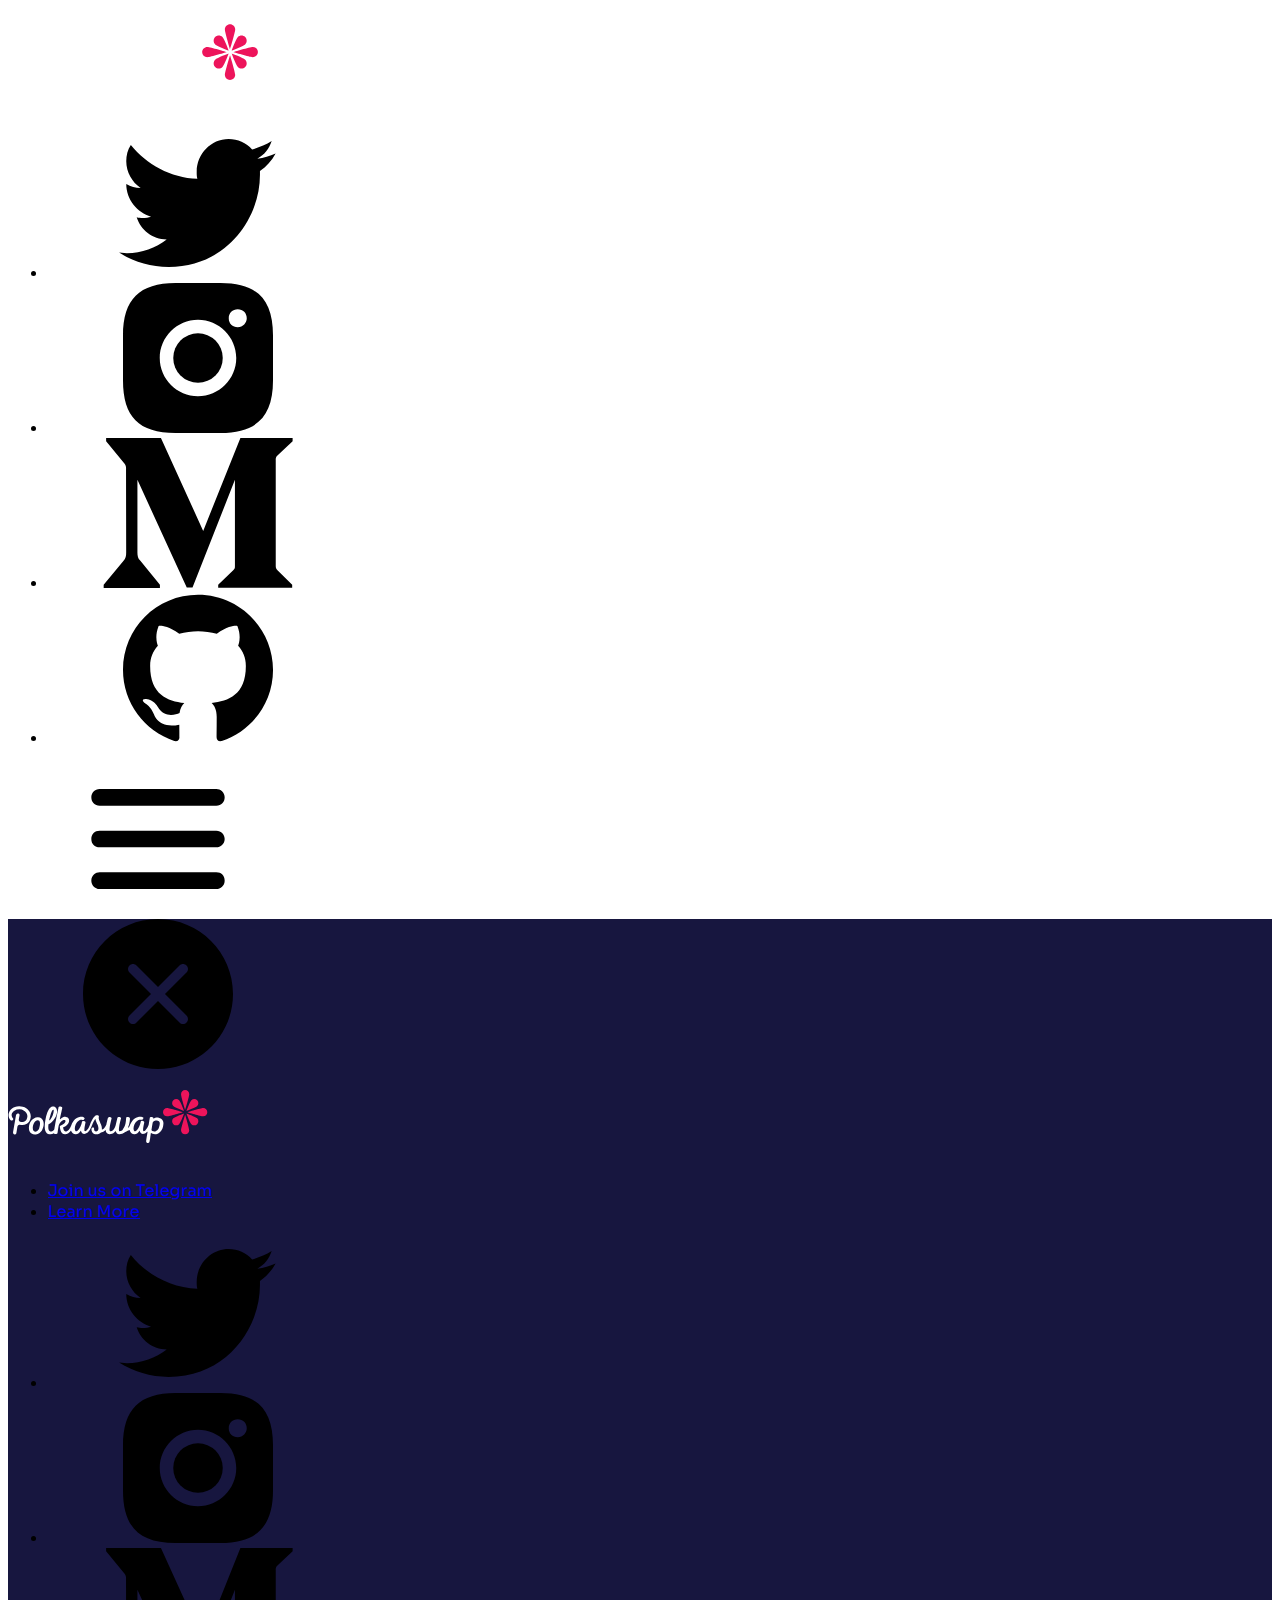
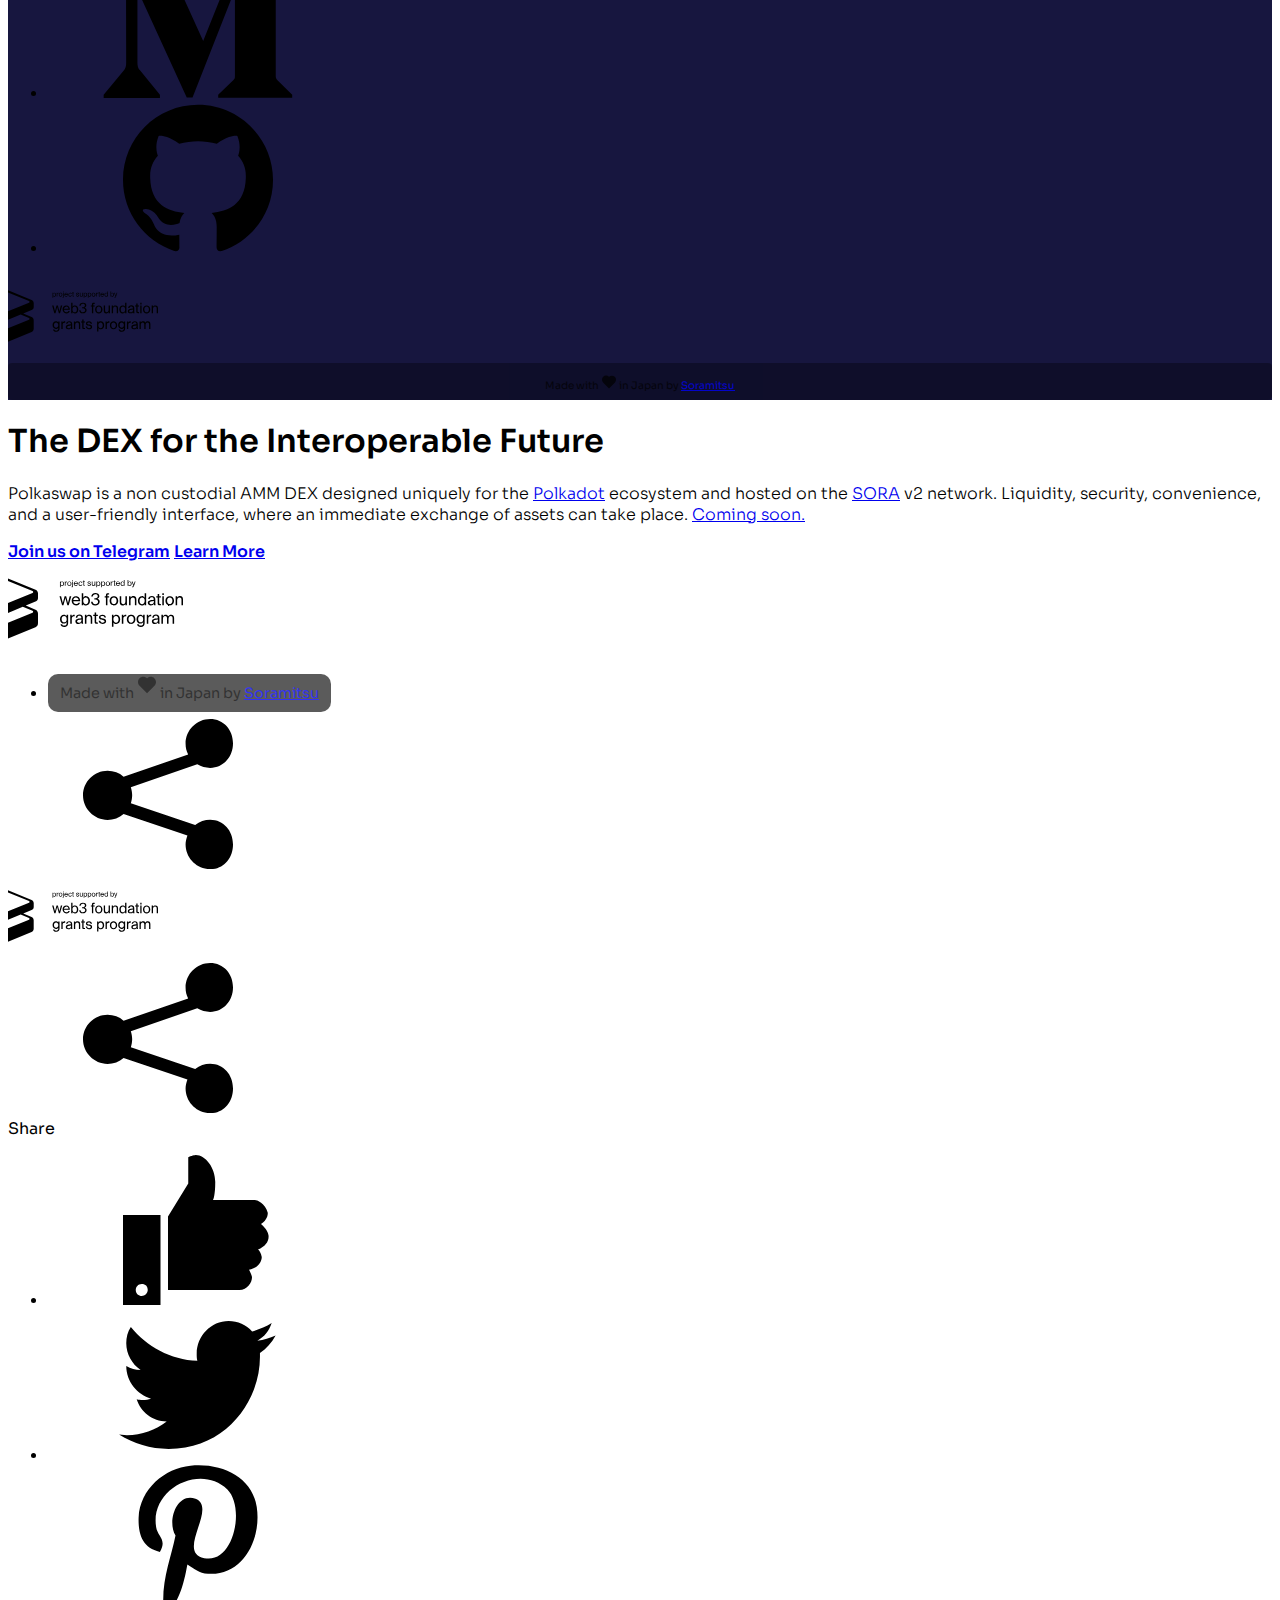
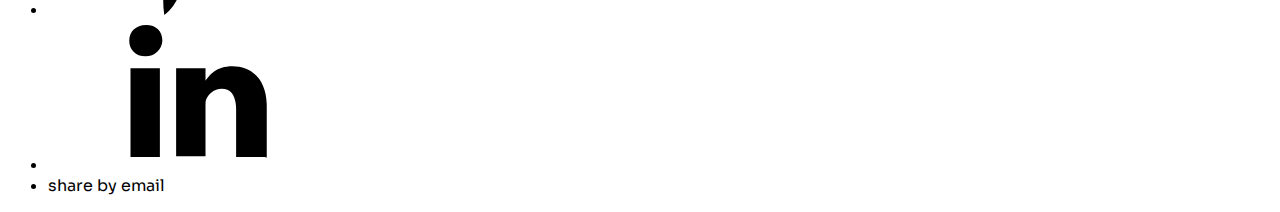
==== index-full.html @ 7128665e "Update index-full.html" ====
<!doctype html>
<html>
<head>
    <meta charset="UTF-8">
    <meta name="viewport" content="width=device-width, height=device-height, initial-scale=1.0">
    <meta name="apple-mobile-web-app-capable" content="yes" />
	
	<link rel="apple-touch-icon" sizes="180x180" href="/apple-touch-icon.png">
	<link rel="icon" type="image/png" sizes="32x32" href="/favicon-32x32.png">
	<link rel="icon" type="image/png" sizes="16x16" href="/favicon-16x16.png">
	<link rel="manifest" href="/site.webmanifest">
	<link rel="mask-icon" href="/safari-pinned-tab.svg" color="#ed145b">
	<meta name="msapplication-TileColor" content="#ed145b">
	<meta name="theme-color" content="#ffffff">
	
    <base href="./">
    <title>Polkaswap — the DEX for the Interoperable Future</title>
	
	<meta property="title" content="Polkaswap — the DEX for the Interoperable Future" />
	<meta property="description" content="Polkaswap is a non custodial AMM DEX designed uniquely for the Polkadot ecosystem. Liquidity, security, convenience, and a user-friendly interface, where an immediate exchange of assets can take place. Coming soon." />
	
	<meta property="og:site_name" content="Polkaswap" />
	<meta property="og:title" content="Polkaswap — the DEX for the Interoperable Future" />
	<meta property="og:description" content="Polkaswap is a non custodial AMM DEX designed uniquely for the Polkadot ecosystem. Liquidity, security, convenience, and a user-friendly interface, where an immediate exchange of assets can take place. Coming soon." />
	<meta property="og:url" content="https://polkaswap.io/" />
	<meta property="og:type" content="website" />
	<meta property="og:image" content="https://polkaswap.io/polkaswap-share-image.jpg" />
	<meta property="og:image:secure_url" content="https://polkaswap.io/polkaswap-share-image.jpg" />
	<meta property="og:image:width" content="1280" />
	<meta property="og:image:height" content="640" />
	
	<meta property="twitter:title" content="Polkaswap — the DEX for the Interoperable Future" />
	<meta property="twitter:card" content="summary_large_image" />
	<meta property="twitter:image" content="https://polkaswap.io/polkaswap-share-image.jpg" />
	<meta property="twitter:site" content="@polkaswap" />
    <meta property="twitter:description" content="Polkaswap is a non custodial AMM DEX designed uniquely for the Polkadot ecosystem. Liquidity, security, convenience, and a user-friendly interface, where an immediate exchange of assets can take place. Coming soon." />

    <link rel="preconnect" href="https://fonts.gstatic.com/" crossorigin>
    <link href="css/slides.min.css?1" rel="stylesheet" type="text/css">
	<link href="css/custom.css?1" rel="stylesheet" type="text/css">
 
    <link rel="stylesheet" as="font" href="https://fonts.googleapis.com/css2?family=Sora:wght@300;400;600;"/>
    <style>.slides { font-family: 'Sora', sans-serif; }</style>
     
</head>
<body class="slides stack animated noPreload">
<svg id="customSvgLibrary" xmlns="http://www.w3.org/2000/svg" style="display:none">
	
	<symbol id="polkaswap" viewBox="0 0 450 120">
		<path style="fill:#fff" d="M59.69,100.68c-3.06,0-5.7-0.7-7.86-2.11c-2.17-1.4-3.79-3.43-4.8-6.01c-1-2.53-1.35-5.73-1.02-9.49
	c0.17-2.11,0.66-4.36,1.44-6.7c0.79-2.35,2.01-4.6,3.61-6.69c1.61-2.08,3.67-3.89,6.12-5.36c2.49-1.48,5.33-2.3,8.46-2.42
	c0.23-0.01,0.45-0.01,0.67-0.01c3.36,0,6.11,0.89,8.19,2.65c2.2,1.85,3.66,4.33,4.35,7.35c0.91,4,0.52,7.4,0.14,9.61
	c-0.44,2.53-1.55,5.74-3.07,8.81c-0.46,0.96-1.33,2.17-2.04,3.16l-0.45,0.63c-2,2.53-4.6,4.42-7.53,5.49
	C63.02,100.68,60.52,100.68,59.69,100.68z M66.04,68.4c-0.14,0-0.29,0-0.44,0.01c-1.36,0.06-2.83,0.68-4.38,1.85
	c-1.58,1.2-3.01,3.08-4.25,5.63c-1.25,2.55-1.99,5.14-2.21,7.69c-0.23,3.56,0.16,6.31,1.17,8.15c0.96,1.73,2.36,2.55,4.32,2.55
	c1.63,0,2.78-0.62,3.54-1.04c1.16-0.63,2.17-1.51,3-2.59c0.59-0.61,1.04-1.24,1.39-1.92c0.56-1.12,0.85-1.85,1-2.31
	c0.61-1.76,1.23-4.53,1.65-7.42c0.28-1.93,0.28-3.65,0.01-5.57c-0.21-1.5-0.77-2.76-1.68-3.76C68.39,68.82,67.36,68.4,66.04,68.4z
	 M20.76,52.99c0.68,0.01,2.39,0.18,3.27,1.28c0.97,1.21,0.76,3.08,0.68,3.73c-0.08,0.64-0.26,1.35-0.52,2.32
	c-0.21,0.81-0.99,5.22-1.17,6.28c-0.25,1.51,0.09,2.75,1.13,4c1,1.2,2.65,1.81,4.13,1.85c0.25,0.01,0.44,0.01,0.62,0.01
	c2.04,0,3.98-0.13,5.81-0.74c2.06-0.69,3.96-1.76,5.26-3.76c1.3-2,2.42-5.25,2.51-8.49c0.08-2.77-1.36-5.93-2.64-8.05
	s-3.59-3.9-6.02-5.27c-2.44-1.37-5.29-2.15-8.5-2.31c-0.41-0.02-0.82-0.03-1.22-0.03c-4.05,0-7.74,1.01-10.99,3.03
	c-3.52,2.17-5.44,4.96-6.12,8.15s0.66,6.79,3.16,9.78c0.46,0.69,0.49,1.44,0.14,2.28c-0.32,0.77-1,1.4-2.01,1.86
	c-0.52,0.24-1.02,0.36-1.48,0.36c-0.52,0-1-0.14-1.43-0.43c-1.92-1.47-3.1-3.39-4-5.1c-1-1.89-1.27-4.1-1.45-6.19
	c-0.25-2.92,0.21-5.39,1.51-7.99c1.25-2.51,2.16-4.28,4.95-6.66c2.28-1.94,4.68-3.53,7.88-4.48c3-0.9,6.19-1.35,9.48-1.35h0.6
	c2.37,0.06,4.98,0.44,7.8,1.12c2.84,0.69,5.43,1.78,7.71,3.23s3.97,3.2,5.44,4.98c1.48,1.8,2.88,4,3.6,6.33
	c0.72,2.3,1.33,5.19,1.21,7.76c-0.18,3.82-1.12,6.96-2.8,9.75c-1.68,2.8-4.3,5.17-7.03,6.65c-2.72,1.48-5.88,2.27-9.39,2.32h-0.46
	c-1.58,0-3.18-0.14-4.78-0.4c-0.29-0.05-0.59-0.07-0.87-0.07c-1.61,0-3.13,0.86-3.94,2.12c-0.46,0.72-0.84,1.5-0.84,1.84l-2.3,14.06
	c-0.01,0.3-0.17,2.47-1.93,3.45c-0.9,0.49-1.78,0.45-1.96,0.44c-1.29-0.08-2.43-0.85-3.05-1.7c-1.02-1.38-0.75-3.1-0.65-3.75
	l6.44-37.29C16.86,55.42,18.53,52.97,20.76,52.99z M314.81,120.11c-0.96,0-1.78-0.36-2.39-1.02c-0.84-0.93-1.17-2.4-0.97-4.15
	c1.31-9.16,1.71-10.62,3.1-19.62c0.02-0.17-0.01-0.32-0.13-0.45c-0.12-0.14-0.3-0.22-0.46-0.22c-0.13,0-0.25,0.06-0.35,0.16
	c-3.04,3.26-6.33,4.91-9.78,4.91c-1.07,0-2.22-0.36-3.42-1.08c-1.24-0.74-2.23-2.07-2.95-3.97c-0.21-0.54-0.37-1.13-0.48-1.73
	c-0.07-0.35-0.36-0.51-0.59-0.51c-0.12,0-0.28,0.03-0.4,0.23c-1.48,2.36-2.95,4.1-4.35,5.16c-2.11,1.6-4.41,2.44-6.81,2.51h-0.35
	c-2.11,0-3.99-0.55-5.59-1.63c-1.68-1.14-3.04-2.9-4.02-5.24c-0.32-0.75-0.56-1.58-0.75-2.45c-0.07-0.32-0.33-0.49-0.56-0.49
	c-0.1,0-0.21,0.03-0.3,0.1c-0.66,0.52-1.36,0.97-2.09,1.33c-1.2,0.6-2.32,1.12-3.43,1.61c-2.38,1.08-4.63,2.09-7.3,3.88l-0.18,0.13
	c-2.21,1.47-4.11,2.75-9.14,2.75h-0.35c-2.7-0.07-4.84-1.07-6.37-2.98c-0.84-1.05-1.44-2.29-1.8-3.68
	c-0.08-0.33-0.36-0.47-0.58-0.47c-0.15,0-0.26,0.06-0.37,0.18c-0.64,0.82-1.35,1.61-2.11,2.34c-1.6,1.55-3.41,2.72-5.37,3.48
	c-1.83,0.7-3.65,1.06-5.42,1.06c-0.14,0-0.29,0-0.43-0.01c-2.83-0.13-5.03-1.23-6.54-3.27c-1.23-1.67-1.89-3.89-1.96-6.6
	c-0.92,0.86-1.88,1.52-3.05,2.34l-0.6,0.41c-1.68,1.17-3.53,1.98-5.33,2.75c-0.85,0.37-1.73,0.75-2.59,1.16
	c-0.15,0.08-0.32,0.18-0.55,0.33c-0.49,0.31-1.25,0.79-2.64,1.5c-2.05,1.05-4.26,1.58-6.57,1.58h-0.39c-1.37,0-2.8-0.32-4.22-0.94
	c-1.45-0.63-2.69-1.54-3.72-2.72c-1.02-1.17-1.76-2.61-2.19-4.28c-0.43-1.63-0.51-3.43-0.24-5.33c0.2-0.71,0.62-1.24,1.27-1.68
	c0.51-0.33,1.1-0.51,1.8-0.51c0.22,0,0.45,0.01,0.68,0.05c0.18,0.02,0.36,0.06,0.52,0.1c0.96,0.26,1.61,1.22,1.53,2.23
	c-0.16,1.92,0.17,3.48,1,4.63c0.89,1.22,2.04,1.82,3.54,1.82c1.17,0,1.97-0.51,2.54-0.89c0.21-0.14,0.35-0.22,0.47-0.29
	c0.44-0.26,0.51-0.3,1.37-1.54c1.08-1.56,0.92-4.19,0.79-5.25l-0.08-0.68c-0.1-0.91-0.14-1.19-0.33-2.15
	c-0.4-1.88-0.9-2.99-1.89-5.2c-0.29-0.63-0.6-1.36-0.97-2.21c-1.68-3.89-2.69-6.57-3.08-8.22c-0.08-0.36-0.16-0.69-0.23-1
	c-0.07-0.31-0.33-0.47-0.58-0.47c-0.15,0-0.28,0.06-0.36,0.18c-0.93,1.25-1.89,2.74-2.82,4.43c-1.2,2.16-2.65,5.43-4.29,9.72
	c-0.01,0.08-0.03,0.17-0.07,0.28c-0.35,0.96-0.71,1.89-1.08,2.78l-0.16,0.44c-0.02,0.05-0.06,0.13-0.1,0.18
	c-1.97,4.66-4.17,8.33-6.56,10.89c-3.04,3.26-6.33,4.9-9.78,4.9c-1.07,0-2.22-0.36-3.42-1.08c-1.24-0.74-2.23-2.07-2.95-3.97
	c-0.21-0.54-0.37-1.13-0.48-1.73c-0.07-0.35-0.36-0.51-0.59-0.51c-0.12,0-0.28,0.03-0.4,0.23c-1.48,2.36-2.95,4.1-4.35,5.16
	c-2.11,1.6-4.4,2.44-6.81,2.51h-0.35c-2.11,0-3.99-0.55-5.59-1.63c-1.68-1.14-3.04-2.9-4.02-5.24c-0.25-0.61-0.47-1.25-0.63-1.94
	c-1.86,2.7-3.91,4.83-6.06,6.35c-2.39,1.68-4.89,2.53-7.42,2.53c-2.65,0-4.89-0.85-6.69-2.53c-2.97-2.8-4.64-7.74-5.1-15.11
	c-0.05-0.79,0.38-1.5,1.1-1.8c2.45-1.01,4.56-2.17,6.28-3.44c1.89-1.38,3.29-2.76,4.18-4.1c0.85-1.28,1.27-2.42,1.23-3.38
	c-0.03-0.84-0.36-1.42-1.04-1.81c-0.49-0.3-1.02-0.45-1.66-0.45c-0.52,0-1.1,0.1-1.73,0.3c-1.51,0.47-3.07,1.39-4.66,2.74
	c-1.6,1.36-3.04,3.05-4.25,5.03c-1.21,1.97-2.01,4.05-2.38,6.18c-1.04,6.17-1.82,11.39-2.32,15.52c-0.13,0.67-0.59,1.19-1.42,1.63
	c-0.74,0.4-1.74,0.61-2.96,0.61c-1.25,0-2.23-0.21-2.98-0.63c-0.45-0.25-0.78-0.59-0.99-0.98c-0.26,0.18-0.54,0.35-0.81,0.51
	c-2,1.17-4.3,1.76-6.85,1.76c-0.72,0-1.47-0.05-2.23-0.14c-4.81-0.56-8.07-3.48-9.68-8.64C81.29,86.71,81.36,79.08,83,69
	c1.02-6.46,2.57-12.47,4.59-17.88c2.05-5.48,4.5-9.36,7.26-11.53c1.39-1.12,2.89-1.83,4.46-2.11c0.46-0.08,0.94-0.13,1.4-0.13
	c1.15,0,2.31,0.25,3.46,0.75c1.66,0.71,2.99,2.03,3.96,3.89c0.93,1.8,1.45,3.79,1.54,5.94c0.09,2.12-0.21,4.41-0.9,6.81
	c-0.96,3.38-2.46,6.72-4.5,9.92c-2.04,3.2-4.38,5.94-6.98,8.14c-2.4,2.04-4.73,3.72-6.9,4.98c-0.09,0.05-0.2,0.15-0.22,0.32
	c-0.23,2.04-0.35,4.28-0.35,6.67c0,2.51,0.43,4.68,1.27,6.44c0.77,1.61,1.93,2.47,3.53,2.62c0.29,0.03,0.55,0.06,0.82,0.06
	c0.99,0,2.05-0.24,3.13-0.7c1.4-0.6,2.83-1.73,4.26-3.35c0.16-0.18,0.31-0.38,0.47-0.56l0.06-0.07c0.59-3.58,1.23-7.36,1.92-11.25
	c1.23-6.96,2.84-15.13,4.78-24.28c1.94-9.21,3-14.51,3.18-15.27c0.01-0.03,0.02-0.08,0.03-0.12c0.32-0.78,1.37-1,2.13-1.09
	c0.21-0.02,0.41-0.03,0.63-0.03c0.9,0,1.91,0.22,3.03,0.66c2.04,0.79,2.39,1.89,2.35,2.67c-0.02,0.23-0.09,0.99-0.41,2.4
	c-0.23,1.02-1.17,5.27-2.84,12.74c-0.89,3.99-1.61,7.38-2.15,10.03c-0.03,0.17,0,0.31,0.1,0.44c0.12,0.14,0.29,0.22,0.45,0.22
	c0.13,0,0.24-0.05,0.33-0.15c0.18-0.2,0.37-0.38,0.56-0.58c1.56-1.54,3.48-2.81,5.68-3.74c1.74-0.74,3.43-1.1,5.03-1.1
	c0.47,0,0.94,0.03,1.4,0.09c2.05,0.29,3.64,0.93,4.71,1.92c1.06,0.98,1.85,2.29,2.38,3.9c0.53,1.63,0.43,3.68-0.29,6.09
	c-0.71,2.39-2.31,4.68-4.76,6.81c-2.22,1.92-4.84,3.46-7.81,4.57c-0.21,0.08-0.35,0.28-0.32,0.49c0.21,2.65,0.77,4.86,1.67,6.56
	c0.91,1.73,2.16,2.6,3.81,2.65c2.46,0,4.94-1.33,7.34-3.96c1.97-2.15,3.72-5.12,5.2-8.83c0.98-4.12,2.92-7.99,5.78-11.53
	c3.79-4.71,8.25-7.55,13.29-8.45c1.23-0.21,2.53-0.33,3.88-0.31c3.69,0.06,6,1.27,7.19,2.36c0.03,0.02,0.06,0.06,0.09,0.09
	c0.54,0.68,0.47,1.6-0.2,2.72c-0.58,0.97-1.21,1.6-1.91,1.96c-0.43,0.21-0.81,0.31-1.16,0.31c-0.36,0-0.64-0.2-0.97-0.31
	c-1.98-0.7-3.8-0.51-4.43-0.39c-1.04,0.16-2.24,0.64-3.62,1.42c-1.38,0.78-2.77,2.01-4.14,3.67c-1.38,1.67-2.54,3.56-3.44,5.6
	c-1.29,2.84-1.96,5.81-2,8.83c-0.05,2.9,0.49,4.91,1.6,5.97c0.44,0.43,0.96,0.63,1.59,0.63c0.3,0,0.62-0.05,0.97-0.14
	c1.21-0.31,2.62-1.42,4.2-3.27c1.62-1.91,3.23-4.6,4.76-8.02c1.54-3.42,2.62-6.59,3.24-10.72c0.01-0.06,0.02-0.1,0.05-0.16
	c0.25-0.61,0.9-1.33,2.54-1.33c0.15,0,0.3,0,0.45,0.01c1.39,0.09,2.54,0.44,3.39,1.01c0.35,0.23,0.62,0.46,0.85,0.68
	c0.49,0.49,0.71,1.21,0.59,1.88c-1.35,7.15-2.09,10.72-2.24,11.91c-0.15,1.2-0.24,2.04-0.25,2.49c-0.16,1.97-0.08,3.43,0.23,4.34
	c0.24,0.71,0.61,1,1.28,1c0.94,0,2.05-0.55,3.31-1.65c1.33-1.15,2.76-2.93,4.23-5.3c0.97-1.55,1.85-3.33,2.64-5.26
	c3.64-10.55,7.58-17.87,11.74-21.71c1.22-1.13,2.5-1.85,3.8-2.17c0.55-0.14,1.08-0.21,1.58-0.21c0.72,0,1.4,0.15,2,0.44
	c1.07,0.52,1.77,1.36,2.01,2.44c0.21,0.92,0.02,1.88-0.56,2.83c-0.05,0.08-0.1,0.21-0.09,0.33c0.15,0.86,0.37,1.84,0.66,2.91
	c0.33,1.25,0.71,2.44,1.13,3.53c0.41,1.1,1.63,3.96,3.62,8.48c1.54,3.51,2.22,7.42,1.92,11.01c-0.01,0.18,0.07,0.32,0.14,0.39
	c0.12,0.13,0.28,0.2,0.43,0.2c0.07,0,0.15-0.01,0.22-0.05c3.62-1.61,7.26-5.97,9.27-11.1c0.45-2.29,1.04-4.83,1.74-7.65
	c0.99-3.92,1.6-6.4,1.81-7.36c0.03-0.15,0.08-0.35,0.21-0.54c0.38-0.6,1.06-1.02,2.07-1.31c0.43-0.12,0.89-0.18,1.38-0.18
	c0.72,0,1.54,0.14,2.39,0.41c2.27,0.71,2.43,1.89,2.32,2.53c-2.35,9.18-3.85,16.64-4.46,22.2c-0.45,3.59-0.12,5.11,0.23,5.75
	c0.46,0.85,1.14,1.29,2.13,1.38c0.05,0,0.2,0,0.2,0c1.68,0,3.61-1.12,5.76-3.33c2.3-2.37,4.06-5.71,5.24-9.92l4.03-17.11
	c0.01-0.03,0.02-0.07,0.03-0.1c0.2-0.49,0.61-0.91,1.24-1.28c0.61-0.36,1.4-0.53,2.42-0.53c0.97,0,1.92,0.18,2.85,0.53
	c1.56,0.59,1.8,1.62,1.78,2.19c0,0.07-0.01,0.13-0.02,0.18c-0.09,0.32-0.52,1.91-2,7.63c-1.2,4.57-2.04,9.15-2.52,13.61
	c-0.36,3-0.35,5.18,0.03,6.48c0.4,1.36,1.14,1.53,1.81,1.53c1.13,0,2.29-0.38,3.49-1.13c1.09-0.69,2.05-1.58,2.83-2.65
	c0.29-0.44,0.48-0.74,0.68-1.02c0.38-0.55,0.77-1.13,2-3.15c1.8-2.96,3.22-7.18,3.79-9.86c0.77-3.66,1.35-9.79,1.43-12.58
	c0.03-1.3,1.74-1.68,2.29-1.81c0.51-0.12,1.02-0.17,1.53-0.17c0.79,0,1.59,0.14,2.37,0.41c1.83,0.66,2.29,1.73,2.36,2.52
	c0.15,2.45-0.05,5.11-0.56,7.92c-1.09,5.95-1.37,7-2.67,10.23c-0.3,0.75-0.67,1.55-1.08,2.39c-0.09,0.18-0.08,0.36,0.02,0.52
	c0.12,0.17,0.31,0.29,0.49,0.29c0.12,0,0.23-0.05,0.33-0.14c0.53-0.47,1-0.99,1.42-1.54c0.91-1.22,1.51-2.66,2.04-3.94
	c0.24-0.58,0.46-1.09,0.68-1.54c1.08-3.1,2.76-6.06,4.98-8.84c3.79-4.71,8.25-7.55,13.29-8.45c1.23-0.21,2.53-0.4,3.88-0.31
	c3.76,0.25,6.17,0.66,7.36,1.76c0.03,0.02,0.06,0.06,0.08,0.09c0.54,0.68,0.48,1.6-0.2,2.72c-0.59,0.97-1.21,1.61-1.91,1.96
	c-0.43,0.21-0.81,0.35-1.16,0.31c-1.08-0.1-1.7-0.22-3.6-0.28c-0.68,0-1.35,0.06-1.97,0.18c-1.04,0.16-2.24,0.64-3.62,1.42
	s-2.77,2.01-4.14,3.67c-1.39,1.68-2.54,3.57-3.44,5.6c-1.29,2.84-1.96,5.81-2,8.83c-0.05,2.9,0.49,4.91,1.6,5.97
	c0.44,0.43,0.96,0.63,1.59,0.63c0.3,0,0.62-0.05,0.97-0.14c1.21-0.31,2.62-1.42,4.2-3.27c1.62-1.91,3.23-4.6,4.76-8.02
	c1.54-3.42,2.62-6.59,3.24-10.72c0.01-0.06,0.02-0.1,0.05-0.16c0.25-0.61,0.9-1.33,2.54-1.33c0.14,0,0.3,0,0.45,0.01
	c1.39,0.09,2.54,0.44,3.39,1.01c0.35,0.23,0.62,0.45,0.85,0.68c0.49,0.49,0.71,1.21,0.6,1.86c-1.35,7.15-2.11,10.72-2.26,11.91
	c-0.15,1.2-0.24,2.04-0.25,2.49c-0.16,1.97-0.09,3.42,0.23,4.35c0.24,0.7,0.61,1,1.28,1c0.94,0,2.06-0.55,3.31-1.65
	c1.33-1.15,2.76-2.93,4.23-5.3c1.38-2.21,2.54-4.75,3.48-7.55c0.84-5.28,1.69-10.57,2.57-15.97c0.2-0.91,1.02-1.46,2.46-1.68
	c0.33-0.05,0.67-0.08,1-0.08c0.94,0,1.88,0.21,2.76,0.62c1.7,0.79,2.07,1.9,2.08,2.68c0,0.06-0.01,0.12-0.02,0.17l-0.16,0.7
	c1.27-1.06,2.62-1.75,4.29-2.3c3.31-1.12,5.71-0.75,7.84-0.24s3.51,1.1,5.53,2.61c2.32,1.73,3.82,3.88,4.48,6.1
	c0.72,2.46,0.67,3.87,0.47,6.35c-0.26,3.28-0.93,5.85-1.31,7.09c-0.47,1.55-1.35,3.94-2.27,5.53c-0.78,1.36-1.17,1.82-1.83,2.58
	l-0.43,0.51c-1.86,2.2-3.84,3.84-5.89,4.9c-1.27,0.66-3.38,1.74-6.49,1.88c-0.23,0.01-0.46,0.01-0.68,0.01
	c-1.89,0-3.72-0.35-5.43-1.04c-1.15-0.46-2.22-1.07-3.15-1.8c-0.1-0.08-0.22-0.12-0.33-0.12c-0.2,0-0.43,0.13-0.46,0.4
	c-0.43,3.08-0.83,5.98-1.66,11.6c-0.48,3.28-1.28,6.81-1.29,6.9C318.69,118.86,317.25,120.11,314.81,120.11L314.81,120.11z
	 M331.08,69.84c-2.12,0.89-4.26,2.05-4.73,3.74c-0.02,0.08-0.08,0.14-0.09,0.22c-0.93,5.22-1.88,10.84-2.8,16.69
	c-0.02,0.17,0.01,0.33,0.12,0.45c0.98,1.1,2.3,1.92,3.91,2.45c0.58,0.18,1.16,0.31,1.75,0.38c0.31,0.03,0.61,0.05,0.9,0.05
	c1.37,0,2.42-0.35,2.91-0.52c2.32-0.78,3.19-1.5,4.45-3.13c1.3-1.67,1.83-2.37,2.47-4.05c0.53-1.38,1.21-3.31,1.63-5.49
	c0.61-3.07,0.68-4.38,0.58-5.63c-0.16-1.86-0.53-2.97-1.94-4.25C337.53,68.31,333.33,68.9,331.08,69.84z M101.05,44.44
	c-1.01,0-3.15,1.47-6.1,11.32c-1.32,4.52-2.39,8.7-3.19,12.39c-0.03,0.17,0,0.32,0.1,0.45c0.12,0.14,0.3,0.23,0.47,0.23
	c0.13,0,0.23-0.05,0.33-0.15c1.08-1.16,2.11-2.45,3.07-3.83c1.78-2.54,3.18-5.2,4.14-7.89c1.29-3.61,2.04-6.74,2.21-9.31
	c0.14-2.04-0.22-2.76-0.44-3c-0.08-0.09-0.21-0.2-0.48-0.21H101.05z"/>
		<path style="fill:#ed145b" d="M426.92,64.13c3.62,3.62,3.62,9.52,0,13.14s-9.52,3.62-13.14,0c-3.62-3.62-11.15-24.29-11.15-24.29
	S423.29,60.51,426.92,64.13z M397.2,52.98c0,0-7.53,20.65-11.15,24.29c-3.62,3.62-9.52,3.62-13.14,0c-3.62-3.62-3.62-9.52,0-13.14
	C376.53,60.51,397.2,52.98,397.2,52.98z M426.92,23.26c3.62,3.62,3.62,9.52,0,13.14c-3.62,3.62-24.29,11.15-24.29,11.15
	s7.53-20.65,11.15-24.29C417.41,19.62,423.29,19.62,426.92,23.26z M386.05,23.26c3.62,3.62,11.15,24.29,11.15,24.29
	s-20.65-7.53-24.29-11.15c-3.62-3.62-3.62-9.52,0-13.14C376.53,19.62,382.42,19.62,386.05,23.26z M449.84,50.27
	c0,5.13-4.15,9.29-9.29,9.29c-5.13,0-35.3-9.29-35.3-9.29s30.17-9.29,35.3-9.29S449.84,45.13,449.84,50.27z M394.1,50.27
	c0,0-30.17,9.29-35.3,9.29c-5.13,0-9.29-4.15-9.29-9.29c0-5.13,4.15-9.29,9.29-9.29C363.93,40.98,394.1,50.27,394.1,50.27z
	 M399.67,100.44c-5.13,0-9.29-4.15-9.29-9.29s9.29-35.3,9.29-35.3s9.29,30.17,9.29,35.3C408.96,96.28,404.8,100.44,399.67,100.44z
	 M399.67,44.69c0,0-9.29-30.17-9.29-35.3s4.15-9.29,9.29-9.29c5.13,0,9.29,4.15,9.29,9.29S399.67,44.69,399.67,44.69z"/>
	</symbol>
	
	<symbol id="web3" viewBox="0 0 225 78">
		<path class="st0" d="M35.38,30.15L22.85,35.3l12.53,5.19c1.92,0.79,3.17,2.65,3.16,4.73v13.08c0,2.07-1.25,3.94-3.16,4.72L0,77.58
	v-20.1l31.52-13.01c0.32-0.13,0.57-0.38,0.7-0.7c0-0.01,0.01-0.02,0.01-0.03c0.27-0.66-0.05-1.42-0.71-1.69l-12.5-5.15L0,44.75
	V32.02l31.55-13.04c0.32-0.13,0.57-0.38,0.7-0.7c0.28-0.67-0.04-1.44-0.7-1.72L0,3.58V0.42l35.43,14.61
	c1.92,0.78,3.17,2.65,3.16,4.72v5.71C38.6,27.53,37.32,29.4,35.38,30.15z M67.76,4.25h-0.94v7.4h0.94V8.99
	c0.37,0.65,1.08,1.03,1.83,0.97c1.28,0,2.39-1.07,2.39-2.9s-1.09-2.9-2.39-2.9c-0.75-0.05-1.46,0.32-1.83,0.97V4.25z M70.97,7.06
	c0,1.33-0.61,2.09-1.61,2.11c-0.84,0-1.63-0.65-1.63-2.09s0.79-2.09,1.63-2.09c0.95,0,1.6,0.8,1.6,2.09L70.97,7.06z M75.82,5.22v-1
	h-0.28c-0.68-0.01-1.3,0.38-1.58,1V4.25h-0.92v5.6H74V6.9c0-1.23,0.43-1.71,1.3-1.71C75.45,5.19,75.63,5.21,75.82,5.22z M81.58,7.06
	c0-2.02-1.38-2.9-2.68-2.9c-1.3,0-2.67,0.88-2.67,2.9s1.37,2.9,2.67,2.9C80.21,9.96,81.58,9.08,81.58,7.06z M80.58,7.06
	c0,1.43-0.82,2.07-1.67,2.07c-0.85,0-1.67-0.55-1.67-2.07s0.81-2.07,1.67-2.07S80.58,5.57,80.58,7.06L80.58,7.06z M82.61,4.25v5.85
	c0,0.58-0.09,0.73-0.58,0.73h-0.26v0.79h0.48c1.06,0,1.3-0.38,1.3-1.54V4.25H82.61z M83.55,2.31H82.6v1.14h0.95V2.31z M87.25,9.13
	C86.3,9.1,85.56,8.3,85.59,7.35h4.27c0.14-1.76-0.89-3.2-2.59-3.2c-0.08,0-0.16,0-0.24,0.01c-1.48,0.12-2.58,1.41-2.46,2.89
	c0,1.61,0.97,2.91,2.74,2.91c1.14,0.08,2.18-0.65,2.5-1.75h-0.97c-0.25,0.61-0.87,0.98-1.52,0.92C87.29,9.13,87.27,9.13,87.25,9.13z
	 M85.61,6.54c0.05-0.83,0.71-1.49,1.54-1.54c0.91-0.06,1.69,0.63,1.75,1.54H85.61z M95.65,6.09c-0.19-1.14-1.18-1.97-2.33-1.95
	c-1.65,0-2.7,1.2-2.7,2.9s0.99,2.91,2.59,2.91c1.19,0.03,2.23-0.79,2.49-1.95h-0.98c-0.17,0.68-0.79,1.15-1.48,1.12
	c-0.83,0-1.61-0.69-1.61-2.09s0.77-2.06,1.61-2.06c0.69-0.02,1.3,0.45,1.45,1.13L95.65,6.09z M96.94,2.85v1.4h-0.85V5h0.88v3.44
	c0,1.17,0.23,1.4,1.3,1.4h0.68v-0.8h-0.47c-0.54,0-0.58-0.15-0.58-0.73V5h1.06V4.25h-1.06v-1.4H96.94z M105.68,5.88h0.99
	c-0.16-1.07-1.13-1.84-2.21-1.74c-1.24,0-2.24,0.52-2.24,1.56s0.83,1.39,1.59,1.55l0.83,0.17c0.6,0.12,1.13,0.4,1.13,0.92
	s-0.58,0.83-1.3,0.83c-0.71,0.08-1.34-0.43-1.43-1.14h-0.99c0.16,1.18,1.21,2.03,2.4,1.95c1.27,0,2.27-0.65,2.27-1.73
	s-0.89-1.47-1.91-1.66l-0.79-0.16c-0.54-0.11-0.85-0.25-0.85-0.76s0.62-0.71,1.17-0.71C104.97,4.87,105.55,5.27,105.68,5.88z
	 M111.27,9.05v0.8h0.95v-5.6h-0.95v3.07c0,1.18-0.53,1.83-1.42,1.83c-1.02,0-1.17-0.75-1.17-1.61V4.25h-0.94v3.57
	c0,1.28,0.49,2.15,1.78,2.15C110.23,10.02,110.91,9.66,111.27,9.05z M114.53,4.25h-0.95v7.4h0.95V8.99
	c0.37,0.65,1.08,1.03,1.83,0.97c1.27,0,2.39-1.07,2.39-2.9s-1.09-2.9-2.39-2.9c-0.75-0.05-1.46,0.32-1.83,0.97V4.25z M117.69,7.06
	c0,1.33-0.6,2.09-1.57,2.11c-0.84,0-1.63-0.65-1.63-2.09s0.79-2.09,1.63-2.09c0.95,0,1.59,0.8,1.59,2.09L117.69,7.06z M120.73,4.25
	h-0.95v7.4h0.95V8.99c0.37,0.65,1.08,1.03,1.83,0.97c1.28,0,2.39-1.07,2.39-2.9s-1.09-2.9-2.39-2.9c-0.75-0.05-1.46,0.32-1.83,0.97
	V4.25z M123.92,7.06c0,1.33-0.63,2.09-1.59,2.11c-0.84,0-1.63-0.65-1.63-2.09s0.78-2.09,1.63-2.09c0.95,0,1.59,0.8,1.59,2.09
	L123.92,7.06z M128.35,9.99c1.61,0,2.92-1.31,2.92-2.92s-1.31-2.92-2.92-2.92c-1.3,0-2.68,0.88-2.68,2.9s1.38,2.9,2.68,2.9V9.99z
	 M128.34,9.13c-0.86,0-1.67-0.55-1.67-2.07s0.82-2.07,1.67-2.07c0.85,0,1.67,0.59,1.67,2.07C130.01,8.49,129.19,9.13,128.34,9.13z
	 M134.86,5.22v-1h-0.28c-0.68-0.02-1.3,0.38-1.58,1V4.25h-0.93v5.6h0.95V6.9c0-1.23,0.43-1.71,1.3-1.71
	C134.49,5.19,134.67,5.21,134.86,5.22z M136.26,2.85v1.4h-0.88V5h0.88v3.44c0,1.17,0.23,1.4,1.3,1.4h0.69v-0.8h-0.48
	c-0.54,0-0.58-0.15-0.58-0.73V5h1.06V4.25h-1.06v-1.4H136.26z M141.36,9.13c-0.94-0.04-1.67-0.84-1.63-1.78h4.25
	c0.14-1.76-0.89-3.2-2.59-3.2c-0.08,0-0.16,0-0.24,0.01c-1.48,0.11-2.59,1.41-2.47,2.89c0,1.61,0.97,2.91,2.74,2.91
	c1.14,0.08,2.18-0.65,2.5-1.75h-0.97c-0.25,0.61-0.87,0.98-1.53,0.92C141.4,9.13,141.38,9.13,141.36,9.13z M139.7,6.54
	c0-0.91,0.74-1.64,1.64-1.64c0.91,0,1.65,0.73,1.65,1.64H139.7z M148.92,2.31v2.84c-0.37-0.65-1.08-1.03-1.83-0.97
	c-1.28,0-2.39,1.06-2.39,2.9s1.09,2.9,2.39,2.9c0.75,0.05,1.46-0.32,1.83-0.97v0.84h0.95V2.31H148.92z M147.33,4.97
	c0.84,0,1.63,0.65,1.63,2.09s-0.78,2.09-1.63,2.09c-0.95,0-1.59-0.8-1.59-2.09C145.73,5.73,146.36,4.97,147.33,4.97z M154.71,2.31
	h-0.95v7.54h0.95V8.99c0.37,0.65,1.08,1.03,1.83,0.97c1.28,0,2.39-1.07,2.39-2.9s-1.09-2.9-2.39-2.9c-0.75-0.05-1.46,0.32-1.83,0.97
	V2.31z M157.88,7.06c0,1.33-0.62,2.09-1.58,2.11c-0.84,0-1.63-0.65-1.63-2.09s0.78-2.09,1.63-2.09c0.95,0,1.6,0.8,1.6,2.09
	L157.88,7.06z M163.95,4.27h-0.99l-1.38,4.31l-1.42-4.31h-1.05l2.02,5.58l-0.06,0.1c-0.25,0.88-0.52,0.91-1.17,0.91h-0.39v0.79H160
	c1.25,0,1.54-0.36,1.95-1.58L163.95,4.27z M72.79,23.28l-2.3,8.51l-2.2-8.51H66.2l3.32,11.51h1.77l2.46-9.27l2.55,9.27h1.78
	l3.31-11.51h-2.09l-2.2,8.51l-2.29-8.51L72.79,23.28z M87.36,33.35c-1.95-0.08-3.47-1.72-3.39-3.67h8.82
	c0.26-3.64-1.86-6.59-5.37-6.59c-3.14,0-5.58,2.33-5.58,5.97c0,3.42,2.01,6.01,5.65,6.01c2.8,0,4.62-1.62,5.15-3.61h-2.01
	c-0.52,1.25-1.79,2.03-3.14,1.9C87.45,33.36,87.41,33.36,87.36,33.35z M83.97,28c0.16-1.61,1.44-2.89,3.05-3.05
	c1.87-0.18,3.53,1.19,3.71,3.05L83.97,28z M96.76,19.28h-1.95V34.8h1.95v-1.74c0.77,1.33,2.23,2.11,3.77,2.01
	c2.63,0,4.92-2.2,4.92-5.99s-2.29-5.99-4.92-5.99c-1.54-0.1-2.99,0.68-3.77,2.01V19.28z M100.03,33.4c-1.73,0-3.36-1.3-3.36-4.32
	s1.63-4.32,3.36-4.32c2,0,3.29,1.58,3.29,4.32C103.33,31.82,102.02,33.4,100.03,33.4z M115.83,30.43c0,1.93-1.45,3-3.51,3
	c-2.18,0-3.31-1.34-3.53-3.24h-2.02c0.21,2.59,1.89,4.86,5.52,4.86c2.95,0,5.61-1.52,5.61-4.64c0-1.63-0.64-3.16-2.96-3.89
	c1.52-0.55,2.53-1.99,2.53-3.6c0-2.87-2.33-3.94-5.03-3.94c-3.25,0-5.2,1.91-5.43,4.64h2.01c0-0.05,0-0.09,0.01-0.14
	c0.14-1.72,1.65-3.01,3.37-2.87c1.65,0,3.02,0.86,3.02,2.52c0,1.85-1.43,2.59-4.13,2.59h-0.26v1.78h0.32
	C113.84,27.5,115.83,28.22,115.83,30.43z M125.89,22.44v0.84h-1.61v1.56h1.61v9.95h1.95v-9.95h2.17v-1.56h-2.17v-0.94
	c0-1.2,0.18-1.43,1.2-1.43h0.97v-1.63h-1.04C126.36,19.28,125.86,20.05,125.89,22.44z M141.71,29.08c0-4.17-2.85-5.99-5.52-5.99
	s-5.52,1.82-5.52,5.99s2.85,5.99,5.52,5.99C138.86,35.07,141.71,33.25,141.71,29.08z M139.63,29.08c0,2.96-1.7,4.28-3.45,4.28
	c-1.75,0-3.44-1.13-3.44-4.28s1.69-4.28,3.44-4.28C137.94,24.8,139.63,26.02,139.63,29.08L139.63,29.08z M150.95,33.14v1.65h1.95
	V23.28h-1.95v6.33c0,2.47-1.09,3.77-2.93,3.77c-2.12,0-2.42-1.54-2.42-3.32v-6.78h-1.95v7.36c0,2.63,1,4.43,3.68,4.43
	C148.81,35.16,150.21,34.42,150.95,33.14z M157.57,25.01v-1.73h-1.95V34.8h1.95v-6.25c0-2.47,1.15-3.77,3.04-3.77
	c2.22,0,2.52,1.54,2.52,3.31v6.7h1.95v-7.28c0-2.63-1-4.43-3.79-4.43C159.78,22.98,158.34,23.72,157.57,25.01z M175.69,19.26v5.84
	c-0.77-1.33-2.23-2.11-3.77-2.01c-2.63,0-4.92,2.18-4.92,5.99s2.29,5.99,4.92,5.99c1.54,0.1,2.99-0.68,3.77-2.01v1.74h1.95V19.28
	L175.69,19.26z M172.41,24.76c1.73,0,3.36,1.29,3.36,4.32s-1.63,4.32-3.36,4.32c-2,0-3.29-1.58-3.29-4.32
	C169.12,26.34,170.42,24.76,172.41,24.76z M179.72,31.74c0,2.12,1.8,3.31,3.95,3.31c2.04,0,3.24-0.68,3.94-1.86
	c0.01,0.53,0.06,1.06,0.15,1.59h1.95c-0.25-1.43-0.35-2.89-0.3-4.34v-2.66c0.03-3.23-1.41-4.75-4.58-4.75
	c-2.25,0-4.43,1.41-4.62,3.89h2.01c0.09-1.41,1.03-2.29,2.63-2.29c1.41,0,2.59,0.71,2.59,2.8v0.28
	C182.72,28.25,179.66,29.04,179.72,31.74z M187.6,29.25v0.73c0,2.72-1.73,3.55-3.55,3.55c-1.39,0-2.22-0.73-2.22-1.82
	C181.82,30.13,184.07,29.62,187.6,29.25z M192.43,20.39v2.89h-1.82v1.56h1.82v7.06c0,2.4,0.51,2.89,2.72,2.89h1.41v-1.63h-0.99
	c-1.11,0-1.2-0.3-1.2-1.5v-6.83h2.18v-1.56h-2.18v-2.89H192.43z M200.36,19.28h-1.95v2.35h1.95V19.28z M200.36,23.28h-1.95V34.8
	h1.95V23.28z M213.47,29.08c0-4.17-2.84-5.99-5.52-5.99s-5.52,1.82-5.52,5.99s2.85,5.99,5.52,5.99
	C210.63,35.07,213.47,33.25,213.47,29.08z M211.4,29.08c0,2.96-1.69,4.28-3.44,4.28s-3.45-1.13-3.45-4.28s1.7-4.28,3.45-4.28
	C209.71,24.8,211.4,26.02,211.4,29.08L211.4,29.08z M217.49,25.01v-1.73h-1.95V34.8h1.95v-6.25c0-2.47,1.15-3.77,3.03-3.77
	c2.23,0,2.53,1.54,2.53,3.31v6.7H225v-7.28c0-2.63-1-4.43-3.79-4.43C219.71,22.98,218.27,23.72,217.49,25.01z M75.38,47.11v1.82
	c-0.72-1.32-2.15-2.11-3.66-2.02c-2.55,0-4.88,2.06-4.88,5.76s2.33,5.76,4.88,5.76c1.5,0.1,2.93-0.68,3.66-1.99v1.09
	c0,1.56-0.32,2.1-0.75,2.55C74,60.69,73.14,61,72.27,60.94c-1.8,0-2.42-0.79-2.67-1.82h-2.07c0.36,2.33,2.13,3.53,4.73,3.53
	c1.48,0.09,2.93-0.46,3.98-1.52c0.66-0.73,1.09-1.69,1.09-4.05v-9.97L75.38,47.11z M72.2,48.59c1.72,0,3.24,1.15,3.24,4.08
	c0,2.93-1.5,4.11-3.24,4.11c-1.89,0-3.24-1.48-3.24-4.11S70.31,48.59,72.2,48.59z M85.76,49.12v-2.07c-0.19-0.01-0.38-0.01-0.58,0
	c-1.4-0.02-2.67,0.8-3.24,2.07v-2.01h-1.9v11.51h1.95v-6.04c0-2.52,0.9-3.53,2.7-3.53C85.04,49.07,85.4,49.09,85.76,49.12z
	 M86.62,55.57c0,2.12,1.8,3.32,3.95,3.32c2.04,0,3.24-0.69,3.94-1.86c0.02,0.53,0.07,1.06,0.16,1.58h1.95
	c-0.25-1.43-0.35-2.89-0.3-4.34v-2.65c0.03-3.24-1.41-4.75-4.58-4.75c-2.25,0-4.43,1.41-4.62,3.89h2.01
	c0.09-1.41,1.03-2.29,2.63-2.29c1.41,0,2.59,0.71,2.59,2.8v0.28C89.6,52.08,86.57,52.87,86.62,55.57z M88.7,55.55
	c0-1.61,2.24-2.1,5.8-2.46v0.73c0,2.72-1.73,3.55-3.55,3.55c-1.39,0-2.22-0.73-2.22-1.82L88.7,55.55z M100.81,48.85v-1.73h-1.95
	v11.51h1.95v-6.25c0-2.47,1.15-3.77,3.03-3.77c2.23,0,2.53,1.54,2.53,3.32v6.7h1.95v-7.27c0-2.63-1-4.43-3.79-4.43
	C103.03,46.81,101.59,47.55,100.81,48.85z M111.4,44.21v2.9h-1.82v1.56h1.82v7.04c0,2.4,0.51,2.89,2.72,2.89h1.41v-1.63h-0.99
	c-1.12,0-1.2-0.3-1.2-1.5v-6.83h2.18v-1.56h-2.18v-2.89H111.4z M124.04,50.47h2.04c-0.36-2.18-1.99-3.57-4.54-3.57
	c-2.55,0-4.6,1.18-4.6,3.21c0,2.14,1.69,2.87,3.24,3.19l1.71,0.34c1.24,0.25,2.33,0.84,2.33,1.91s-1.2,1.71-2.67,1.71
	c-1.45,0.14-2.75-0.91-2.93-2.35h-2.06c0.21,2.01,1.93,4,4.94,4c2.63,0,4.69-1.34,4.69-3.57s-1.84-3.02-3.94-3.43l-1.63-0.32
	c-1.11-0.21-1.76-0.64-1.76-1.56c0-1.05,1.28-1.45,2.42-1.45C122.64,48.57,123.71,49.1,124.04,50.47z M135.58,47.11h-1.95v15.25
	h1.95v-5.47c0.77,1.33,2.23,2.11,3.77,2.02c2.63,0,4.92-2.2,4.92-5.99s-2.29-6-4.92-6c-1.54-0.1-2.99,0.69-3.77,2.02V47.11z
	 M142.16,52.92c0,2.74-1.31,4.32-3.3,4.32c-1.73,0-3.36-1.29-3.36-4.32s1.63-4.32,3.36-4.32C140.86,48.59,142.16,50.17,142.16,52.92
	L142.16,52.92z M152.06,49.12v-2.07c-0.19-0.01-0.38-0.01-0.58,0c-1.4-0.02-2.68,0.79-3.24,2.07v-2.01h-1.91v11.51h1.95v-6.04
	c0-2.52,0.9-3.53,2.7-3.53C151.33,49.07,151.7,49.09,152.06,49.12z M163.83,52.92c0-4.18-2.84-6-5.52-6s-5.52,1.83-5.52,6
	s2.85,5.99,5.52,5.99C160.98,58.91,163.83,57.09,163.83,52.92z M161.77,52.92c0,2.96-1.71,4.28-3.46,4.28
	c-1.76,0-3.45-1.13-3.45-4.28s1.7-4.29,3.45-4.29c1.75,0,3.44,1.23,3.44,4.29H161.77z M173.76,47.11v1.82
	c-0.73-1.33-2.15-2.11-3.66-2.02c-2.54,0-4.88,2.06-4.88,5.76s2.33,5.76,4.88,5.76c1.5,0.1,2.93-0.67,3.66-1.99v1.09
	c0,1.56-0.32,2.1-0.75,2.55c-0.63,0.61-1.48,0.92-2.35,0.86c-1.8,0-2.42-0.79-2.67-1.82h-2.08c0.37,2.33,2.14,3.53,4.73,3.53
	c1.48,0.09,2.93-0.46,3.98-1.52c0.66-0.73,1.09-1.69,1.09-4.05v-9.97L173.76,47.11z M167.34,52.68c0-2.63,1.34-4.08,3.24-4.08
	c1.72,0,3.24,1.15,3.24,4.08c0,2.93-1.5,4.11-3.24,4.11C168.68,56.79,167.34,55.31,167.34,52.68L167.34,52.68z M184.14,49.12v-2.07
	c-0.19-0.01-0.38-0.01-0.58,0c-1.4-0.02-2.68,0.79-3.24,2.07v-2.01h-1.9v11.51h1.95v-6.04c0-2.52,0.9-3.53,2.7-3.53
	C183.42,49.07,183.78,49.09,184.14,49.12z M184.98,55.57c0,2.12,1.8,3.32,3.96,3.32c2.04,0,3.23-0.69,3.94-1.86
	c0.02,0.53,0.07,1.06,0.15,1.58h1.95c-0.25-1.43-0.35-2.89-0.3-4.34v-2.65c0.02-3.24-1.41-4.75-4.58-4.75
	c-2.25,0-4.43,1.41-4.62,3.89h2.01c0.08-1.41,1.03-2.29,2.63-2.29c1.41,0,2.59,0.71,2.59,2.8v0.28
	C187.97,52.08,184.91,52.87,184.98,55.57z M192.84,53.09v0.73c0,2.72-1.73,3.55-3.55,3.55c-1.39,0-2.22-0.73-2.22-1.82
	C187.06,53.93,189.32,53.45,192.84,53.09z M199.2,58.63v-6.25c0-2.47,1.11-3.77,2.78-3.77c2.11,0,2.46,1.54,2.46,3.32v6.7h1.95
	v-6.25c0-2.47,1.12-3.77,2.79-3.77c2.11,0,2.46,1.54,2.46,3.32v6.68h1.95v-7.27c0-2.63-1.04-4.43-3.72-4.43
	c-1.57-0.07-3.06,0.71-3.89,2.04c-0.51-1.26-1.56-2.04-3.32-2.04c-1.43-0.05-2.76,0.7-3.46,1.95v-1.73h-1.95v11.51H199.2z"/>
	</symbol>
	
	<symbol id="close" viewBox="0 0 30 30"><path d="M15 0c-8.3 0-15 6.7-15 15s6.7 15 15 15 15-6.7 15-15-6.7-15-15-15zm5.7 19.3c.4.4.4 1 0 1.4-.2.2-.4.3-.7.3s-.5-.1-.7-.3l-4.3-4.3-4.3 4.3c-.2.2-.4.3-.7.3s-.5-.1-.7-.3c-.4-.4-.4-1 0-1.4l4.3-4.3-4.3-4.3c-.4-.4-.4-1 0-1.4s1-.4 1.4 0l4.3 4.3 4.3-4.3c.4-.4 1-.4 1.4 0s.4 1 0 1.4l-4.3 4.3 4.3 4.3z"/></symbol>
	
	<symbol id="arrow-left" viewBox="0 0 29 56"><path d="M28.7.3c.4.4.4 1 0 1.4l-26.3 26.3 26.3 26.3c.4.4.4 1 0 1.4-.4.4-1 .4-1.4 0l-27-27c-.4-.4-.4-1 0-1.4l27-27c.3-.3 1-.4 1.4 0z"/></symbol>
	
	<symbol id="arrow-right" viewBox="0 0 29 56"><path d="M.3 55.7c-.4-.4-.4-1 0-1.4l26.3-26.3-26.3-26.3c-.4-.4-.4-1 0-1.4.4-.4 1-.4 1.4 0l27 27c.4.4.4 1 0 1.4l-27 27c-.3.3-1 .4-1.4 0z"/></symbol>
	
	<symbol id="back" viewBox="0 0 20 20"><path d="M2.3 10.7l5 5c.4.4 1 .4 1.4 0s.4-1 0-1.4l-3.3-3.3h11.6c.6 0 1-.4 1-1s-.4-1-1-1h-11.6l3.3-3.3c.4-.4.4-1 0-1.4-.2-.2-.4-.3-.7-.3s-.5.1-.7.3l-5 5c-.2.2-.3.5-.3.7 0 .2.1.5.3.7z"/></symbol>
	
	<symbol id="menu" viewBox="0 0 18 18"><path d="M16 5h-14c-.6 0-1-.4-1-1 0-.5.4-1 1-1h14c.5 0 1 .4 1 1s-.4 1-1 1zm-14 5h14c.5 0 1-.4 1-1 0-.5-.4-1-1-1h-14c-.6 0-1 .4-1 1s.4 1 1 1zm14 3h-14c-.5 0-1 .4-1 1 0 .5.4 1 1 1h14c.5 0 1-.4 1-1s-.4-1-1-1z"/></symbol>
	
	<symbol id="share" viewBox="0 0 18 18"><path d="M15.26,12.1c-0.65,0-1.27,0.22-1.8,0.62l-7.72-2.61C5.83,9.84,5.9,9.5,5.9,9.16c0-0.34-0.06-0.65-0.16-0.96 l7.97-2.76c0.47,0.28,1.02,0.43,1.55,0.43c1.61,0,2.74-1.33,2.74-2.95S16.87,0,15.26,0s-2.95,1.33-2.95,2.95 c0,0.47,0.09,0.9,0.31,1.3L4.87,6.92C4.34,6.46,3.69,6.21,2.95,6.21C1.33,6.21,0,7.54,0,9.16s1.33,2.95,2.95,2.95 c0.71,0,1.4-0.25,1.92-0.71l7.66,2.58c-0.12,0.34-0.22,0.71-0.22,1.09c0,1.61,1.33,2.95,2.95,2.95S18,16.67,18,15.05 S16.87,12.1,15.26,12.1z"/></symbol>
	
	<symbol id="arrow-down" viewBox="0 0 24 24"><path d="M12 18c-.2 0-.5-.1-.7-.3l-11-10c-.4-.4-.4-1-.1-1.4.4-.4 1-.4 1.4-.1l10.4 9.4 10.3-9.4c.4-.4 1-.3 1.4.1.4.4.3 1-.1 1.4l-11 10c-.1.2-.4.3-.6.3z"/></symbol>
	
	<symbol id="arrow-up" viewBox="0 0 24 24"><path d="M11.9 5.9c.2 0 .5.1.7.3l11 10c.4.4.4 1 .1 1.4-.4.4-1 .4-1.4.1l-10.4-9.4-10.3 9.4c-.4.4-1 .3-1.4-.1-.4-.4-.3-1 .1-1.4l11-10c.1-.2.4-.3.6-.3z"/></symbol>
	
	<symbol id="arrow-top" viewBox="0 0 18 18"><path d="M15.7 7.3l-6-6c-.4-.4-1-.4-1.4 0l-6 6c-.4.4-.4 1 0 1.4.4.4 1 .4 1.4 0l4.3-4.3v11.6c0 .6.4 1 1 1s1-.4 1-1v-11.6l4.3 4.3c.2.2.4.3.7.3s.5-.1.7-.3c.4-.4.4-1 0-1.4z"/></symbol>
	
	<symbol id="play" viewBox="0 0 30 30"><path d="M7 30v-30l22 15z"/></symbol>
	
	<symbol id="chat" viewBox="0 0 18 18"><path d="M5,17c-0.2,0-0.3,0-0.4-0.1C4.2,16.7,4,16.4,4,16v-2H2c-1.1,0-2-0.9-2-2V3c0-1.1,0.9-2,2-2h14c1.1,0,2,0.9,2,2v9 c0,1.1-0.9,2-2,2H9.3l-3.7,2.8C5.4,16.9,5.2,17,5,17z M2,12h3.5C5.8,12,6,12.2,6,12.5V14l2.4-1.8C8.6,12.1,8.8,12,9,12h7V3H2V12z M13,7H5C4.4,7,4,6.6,4,6s0.4-1,1-1h8c0.6,0,1,0.4,1,1S13.6,7,13,7z M13,10H5c-0.6,0-1-0.4-1-1s0.4-1,1-1h8c0.6,0,1,0.4,1,1 S13.6,10,13,10z"/></symbol>
	
	<symbol id="mail" viewBox="0 0 18 18"><path d="M16 2h-14c-1.1 0-2 .9-2 2v10c0 1.1.9 2 2 2h14c1.1 0 2-.9 2-2v-10c0-1.1-.9-2-2-2zm0 2v.5l-7 4.3-7-4.4v-.4h14zm-14 10v-7.2l6.5 4c.1.1.3.2.5.2s.4-.1.5-.2l6.5-4v7.2h-14z"/></symbol>
	
	<symbol id="facebook" viewBox="0 0 24 24"><path d="M24 1.3v21.3c0 .7-.6 1.3-1.3 1.3h-6.1v-9.3h3.1l.5-3.6h-3.6v-2.2c0-1.1.3-1.8 1.8-1.8h1.9v-3.2c-.3 0-1.5-.1-2.8-.1-2.8 0-4.7 1.7-4.7 4.8v2.7h-3.1v3.6h3.1v9.2h-11.5c-.7 0-1.3-.6-1.3-1.3v-21.4c0-.7.6-1.3 1.3-1.3h21.3c.8 0 1.4.6 1.4 1.3z"/></symbol>
	
	<symbol id="facebook2" viewBox="0 0 512 512"><path d="M288 176v-64c0-17.664 14.336-32 32-32h32v-80h-64c-53.024 0-96 42.976-96 96v80h-64v80h64v256h96v-256h64l32-80h-96z"/></symbol>
	
	<symbol id="fb-like" viewBox="0 0 20 20"><path d="M0 8v12h5v-12h-5zm2.5 10.8c-.4 0-.8-.3-.8-.8 0-.4.3-.8.8-.8s.8.3.8.8c0 .4-.4.8-.8.8zm3.5-.8h9.5c1.1 0 1.7-1 1.7-1.7 0-.3-.4-1-.4-1 1.4-.3 1.7-1.2 1.7-1.7-.1-.5-.3-.9-.5-1 1-.4 1.5-1.1 1.4-1.9-.1-.8-1-1.5-1-1.5 1-.6.9-1.5.9-1.5-.3-1.3-1.5-1.7-1.7-1.7h-5.6s.3-.5.3-2.4-1.3-3.6-2.6-3.6c0 0-.7.1-1 .3v3.5l-2.7 4.4v9.8z"/></symbol>
	
	<symbol id="instagram" viewBox="0 0 20 20"><circle cx="10" cy="10" r="3.3"/><path d="M13,0H7C2.2,0,0,2.2,0,7v6c0,4.8,2.1,7,7,7h6c4.8,0,7-2.2,7-7V7C20,2.2,17.9,0,13,0z M10,15.1c-2.8,0-5.1-2.3-5.1-5.1 S7.2,4.9,10,4.9s5.1,2.3,5.1,5.1S12.8,15.1,10,15.1z M15.3,5.9c-0.7,0-1.2-0.5-1.2-1.2c0-0.7,0.5-1.2,1.2-1.2s1.2,0.5,1.2,1.2 C16.5,5.3,16,5.9,15.3,5.9z"/></symbol>
	
	<symbol id="linkedin" viewBox="0 0 24 24"><path d="M5.9 21.9h-4.7v-14.2h4.7v14.2zm-2.3-16.1c-1.6 0-2.6-1.1-2.6-2.5s1-2.5 2.7-2.5c1.6 0 2.6 1 2.6 2.5-.1 1.4-1.2 2.5-2.7 2.5zm19.2 16.1h-4.7v-7.6c0-2-.7-3.3-2.3-3.3-1.3 0-2.1.9-2.5 1.7-.1.3-.1.8-.1 1.2v7.9h-4.7v-14.1h4.7v2c.7-.9 1.7-2.3 4.3-2.3 3.1 0 5.5 2.1 5.5 6.4v8.2h-.2z"/></symbol>
	
	<symbol id="medium" viewBox="0 0 130.8 104"><path d="M15.5 21.2c.2-1.6-.5-3.2-1.7-4.3l-12.1-14.7v-2.2h38l29.3 64.4 25.8-64.4h36.2v2.2l-10.5 10c-.9.7-1.3 1.8-1.2 2.9v73.7c0 1.1.3 2.2 1.2 2.9l10.2 10v2.2h-51.3v-2.2l10.6-10.2c1-1 1-1.3 1-2.9v-59.6l-29.4 74.7h-4l-34.2-74.7v50.3c0 2.2.4 4.2 1.9 5.7l13.7 16.8v2.2h-39v-2.2l13.8-16.7c1.5-1.5 1.8-3.3 1.8-5.7l-.1-58.2z"/></symbol>
	
	<symbol id="github" viewBox="0 0 120 120"><path d="M60,1.48c-33.13,0-60,26.86-60,60c0,26.51,17.19,49,41.03,56.93c3,0.55,4.1-1.3,4.1-2.89 c0-1.42-0.05-5.2-0.08-10.2c-16.69,3.63-20.21-8.04-20.21-8.04c-2.73-6.93-6.66-8.78-6.66-8.78c-5.45-3.72,0.41-3.65,0.41-3.65 c6.02,0.42,9.19,6.18,9.19,6.18c5.35,9.17,14.04,6.52,17.46,4.99c0.55-3.88,2.1-6.52,3.81-8.02c-13.32-1.51-27.33-6.66-27.33-29.65 c0-6.55,2.34-11.91,6.18-16.1c-0.62-1.52-2.68-7.62,0.59-15.88c0,0,5.04-1.61,16.5,6.15c4.79-1.33,9.92-2,15.02-2.02 c5.1,0.02,10.23,0.69,15.02,2.02c11.45-7.76,16.48-6.15,16.48-6.15c3.27,8.26,1.21,14.36,0.6,15.88c3.85,4.19,6.17,9.55,6.17,16.1 c0,23.05-14.03,28.12-27.39,29.61c2.15,1.85,4.07,5.51,4.07,11.11c0,8.02-0.07,14.49-0.07,16.46c0,1.6,1.08,3.47,4.13,2.89 c23.82-7.95,41-30.42,41-56.92C120,28.34,93.13,1.48,60,1.48z"/></symbol>
	
	<symbol id="pinterest" viewBox="0 0 24 24"><path d="M5.9 13.9c1.2-2-.4-2.5-.6-4-1-6.1 7.1-10.2 11.4-6 2.9 2.9 1 12-3.7 11-4.6-.9 2.2-8.1-1.4-9.5-3-1.1-4.6 3.6-3.2 5.9-.8 4-2.5 7.7-1.8 12.7 2.3-1.7 3.1-4.8 3.7-8.1 1.2.7 1.8 1.4 3.3 1.5 5.5.4 8.6-5.4 7.8-10.7-.7-4.7-5.5-7.1-10.6-6.6-4.1.4-8.1 3.7-8.3 8.3-.1 2.8.7 4.9 3.4 5.5z"/></symbol>
	
	<symbol id="twitter" viewBox="0 1 24 23"><path d="M21.5 7.6v.6c0 6.6-5 14.1-14 14.1-2.8 0-5.4-.8-7.6-2.2l1.2.1c2.3 0 4.4-.8 6.1-2.1-2.2 0-4-1.5-4.6-3.4.3.1.6.1.9.1.5 0 .9-.1 1.3-.2-2.1-.6-3.8-2.6-3.8-5 .7.4 1.4.6 2.2.6-1.3-.9-2.2-2.4-2.2-4.1 0-.9.2-1.8.7-2.5 2.4 3 6.1 5 10.2 5.2-.1-.4-.1-.7-.1-1.1 0-2.7 2.2-5 4.9-5 1.4 0 2.7.6 3.6 1.6 1-.3 2.1-.7 3-1.3-.4 1.2-1.1 2.1-2.2 2.7 1-.1 1.9-.4 2.8-.8-.6 1.1-1.4 2-2.4 2.7z"/></symbol>
	
	<symbol id="telegram" viewBox="0 0 60 50"><path d="M58.19,0.4c-0.21,0-0.43,0.04-0.65,0.12L1.17,21.94c-1.59,0.6-1.55,2.87,0.06,3.42l13.07,4.42l7.88,15.77 c0,0,0,0.01,0.01,0.01l0.02,0.04l0.01,0c0.14,0.29,0.44,0.48,0.76,0.48c0.19,0,0.38-0.06,0.54-0.2l7.38-6.26l-8.24-6.26l0.65,8.22 L17.37,29.3l31.5-18.92L22.66,33.36l20.41,15.49c0.68,0.52,1.47,0.76,2.23,0.76c1.62,0,3.18-1.06,3.61-2.82L59.94,2.66 C60.24,1.46,59.31,0.4,58.19,0.4z"/></symbol>
	
	<symbol id="heart" viewBox="0 0 20 19"><path d="M18.3,10.4c2.28-2.28,2.25-5.97,0-8.25c-2.28-2.28-5.97-2.28-8.25,0l0,0l0,0c-0.03-0.03-0.06-0.06-0.09-0.09 c-2.28-2.28-5.97-2.28-8.25,0s-2.28,5.97,0,8.25c0.03,0.03,0.06,0.06,0.09,0.09l0,0l8.25,8.25L18.3,10.4 C18.27,10.43,18.27,10.43,18.3,10.4C18.27,10.43,18.27,10.43,18.3,10.4L18.3,10.4L18.3,10.4z"/></symbol>
	
</svg>

<!-- nav side -->
<!--nav class="side ">
  <div class="navigation default">
    <ul></ul>
  </div>
</nav-->

<!-- social -->
<nav class="panel top">
  <div class="sections desktop">
    <div class="left"><a href="https://polkaswap.io" title="Polkaswap"><svg style="width:250px;height:67px;margin:1em 0;"><use xmlns:xlink="http://www.w3.org/1999/xlink" xlink:href="#polkaswap"></use></svg></a></div>
    <div class="right">
      <ul class="menu trim">
        <li class="cropRight"><a class="trimRight shift-up-2" href="https://twitter.com/polkaswap" target="_blank"><svg><use xmlns:xlink="http://www.w3.org/1999/xlink" xlink:href="#twitter"></use></svg></a></li>
        <li class="cropRight"><a class="trimRight shift-up-2" href="https://instagram.com/polkaswap" target="_blank"><svg><use xmlns:xlink="http://www.w3.org/1999/xlink" xlink:href="#instagram"></use></svg></a></li>
        <li class="cropRight"><a class="trimRight shift-up-2" href="https://medium.com/@polkaswap" target="_blank"><svg><use xmlns:xlink="http://www.w3.org/1999/xlink" xlink:href="#medium"></use></svg></a></li>
	<li><a class="trimRight shift-up-2" href="https://github.com/sora-xor/polkaswap-web" target="_blank"><svg><use xmlns:xlink="http://www.w3.org/1999/xlink" xlink:href="#github"></use></svg></a></li>
      </ul>
    </div>
  </div>
  <div class="sections compact hidden">
	<div class="left"></div>
    <div class="right"><span class="button actionButton sidebarTrigger" data-sidebar-id="1"><svg><use xmlns:xlink="http://www.w3.org/1999/xlink" xlink:href="#menu"></use></svg></span></div>
  </div>
</nav>

<!-- mobile nav -->
<nav class="sidebar" data-sidebar-id="1" style="background:rgba(11,9,53,.95);">
  <div class="close"><svg><use xmlns:xlink="http://www.w3.org/1999/xlink" xlink:href="#close"></use></svg></div>
  <div class="content">
    <a href="#" class="logo"><svg style="width:200px;height:53px;margin:1em 0;"><use xmlns:xlink="http://www.w3.org/1999/xlink" xlink:href="#polkaswap"></use></svg></a>
    <ul class="mainMenu margin-top-3">
      <li><a href="https://t.me/polkaswap">Join us on Telegram</a></li>
      <li><a href="https://medium.com/@polkaswap/introducing-polkaswap-6f1db4003747">Learn More</a></li>
    </ul>
    <ul class="social opacity-8">
      <li><a href="https://twitter.com/polkaswap"><svg><use xmlns:xlink="http://www.w3.org/1999/xlink" xlink:href="#twitter"></use></svg></a></li>
      <li><a href="https://www.instagram.com/polkaswap"><svg><use xmlns:xlink="http://www.w3.org/1999/xlink" xlink:href="#instagram"></use></svg></a></li>
	  <li><a href="https://medium.com/@polkaswap"><svg><use xmlns:xlink="http://www.w3.org/1999/xlink" xlink:href="#medium"></use></svg></a></li>
	  <li><a href="https://github.com/sora-xor/polkaswap-web"><svg><use xmlns:xlink="http://www.w3.org/1999/xlink" xlink:href="#github"></use></svg></a></li>
    </ul>
	  <a href="https://web3.foundation" target="_blank"><svg style="width:150px;height:52px;margin:1em 0;"><use xmlns:xlink="http://www.w3.org/1999/xlink" xlink:href="#web3"></use></svg></a>
	  <br>
	  <span style="display:block;text-align:center;font-size:.65em;background:rgba(0,0,0,.4);padding:8px;border-radius:4px;opacity:.8;">Made with <svg style="width:14px;height:14px;padding:4px 1px 0;"><use xmlns:xlink="http://www.w3.org/1999/xlink" xlink:href="#heart"></use></svg> in Japan by <a href="https://soramitsu.co.jp" target="_blank" style="padding:0;margin:0;">Soramitsu</a></span>
  </div>
</nav>
	
<!-- landing -->
<section class="slide fade-4 kenBurns">
  <div class="content">
    <div class="container">
      <div class="wrap">
      
        <div class="fix-8-12">
          <h1 class="ae-1 smallest margin-bottom-2" style="font-weight:600;">The DEX for the Interoperable Future</h1>
          <p class="ae-2 large margin-bottom-2 mobile-medium"><span class="opacity-8" style="font-weight:300;">Polkaswap is a non custodial AMM DEX designed uniquely for the <a href="https://polkadot.network/" target="_blank" style="text-decoration:underline;">Polkadot</a> ecosystem and hosted on the <a href="https://sora.org" target="_blank" style="text-decoration:underline;">SORA</a> v2 network. Liquidity, security, convenience, and a user-friendly interface, where an immediate exchange of assets can take place. <a href="https://medium.com/@polkaswap/introducing-polkaswap-6f1db4003747" target="_blank" style="text-decoration:underline;">Coming soon.</a></span></p>
          <a class="button rounded pink margin-top-1 ae-5 fromCenter" href="https://t.me/polkaswap" target="_blank" style="font-weight:600;">Join us on Telegram</a>
          <a class="button rounded white margin-top-1 ae-6 fromCenter" href="https://medium.com/@polkaswap/introducing-polkaswap-6f1db4003747" target="_blank" style="font-weight:600;">Learn More</a>
        </div>
      
      </div>
    </div>
  </div>
  <div class="background" style="background-image:url(assets/img/pswap-bg-v3.jpg)"></div>
</section>
	
<!-- bottom -->
<nav class="panel bottom forceMobileView">
  <div class="sections desktop">
    <div class="left">
    	<a href="https://web3.foundation" target="_blank"><svg style="width:175px;height:61px;margin:1em 0;"><use xmlns:xlink="http://www.w3.org/1999/xlink" xlink:href="#web3"></use></svg></a>
	</div>
    <div class="center">
      <ul class="menu">
        <li><span style="font-size:.9em;background:rgba(0,0,0,.8);padding:10px 12px;border-radius:10px;opacity:.8;">Made with <svg style="width:18px;height:18px;padding:0 1px 4px;"><use xmlns:xlink="http://www.w3.org/1999/xlink" xlink:href="#heart"></use></svg> in Japan by <a href="https://soramitsu.co.jp" target="_blank" style="padding:0;margin:0;">Soramitsu</a></span></li>
      </ul>
    </div>
    <div class="right"><span data-dropdown-id="2" class="button actionButton dropdownTrigger"><svg><use xmlns:xlink="http://www.w3.org/1999/xlink" xlink:href="#share"></use></svg></span></div>
  </div>
  <div class="sections compact hidden">
	  <div class="left">
    	<a class="mobile-hidden" href="https://web3.foundation" target="_blank"><svg style="width:150px;height:52px;margin:1em 0;"><use xmlns:xlink="http://www.w3.org/1999/xlink" xlink:href="#web3"></use></svg></a>
	</div>
    <div class="right"><span data-dropdown-id="2" class="button actionButton dropdownTrigger"><svg><use xmlns:xlink="http://www.w3.org/1999/xlink" xlink:href="#share"></use></svg></span></div>
  </div>
</nav>

<!-- share -->
<div class="dropdown share bottom right" data-dropdown-id="2" data-text="Take a look at this" >
  <div class="center padding-2">
    <div class="title">Share</div>
  </div>
  <ul>
    <li class="social-facebook"><svg><use xmlns:xlink="http://www.w3.org/1999/xlink" xlink:href="#fb-like"></use></svg></li>
    <li class="social-twitter"><svg><use xmlns:xlink="http://www.w3.org/1999/xlink" xlink:href="#twitter"></use></svg></li>
    <li class="social-pinterest"><svg><use xmlns:xlink="http://www.w3.org/1999/xlink" xlink:href="#pinterest"></use></svg></li>
    <li class="social-linkedin"><svg><use xmlns:xlink="http://www.w3.org/1999/xlink" xlink:href="#linkedin"></use></svg></li>
    <li class="mail" data-subject="Subject" data-body="Body">share by email</li>
  </ul>
</div>

    <script src="https://ajax.googleapis.com/ajax/libs/jquery/3.5.1/jquery.min.js"></script>
	<script src="js/slides.min.js?1" type="text/javascript"></script>
     
</body>
</html>
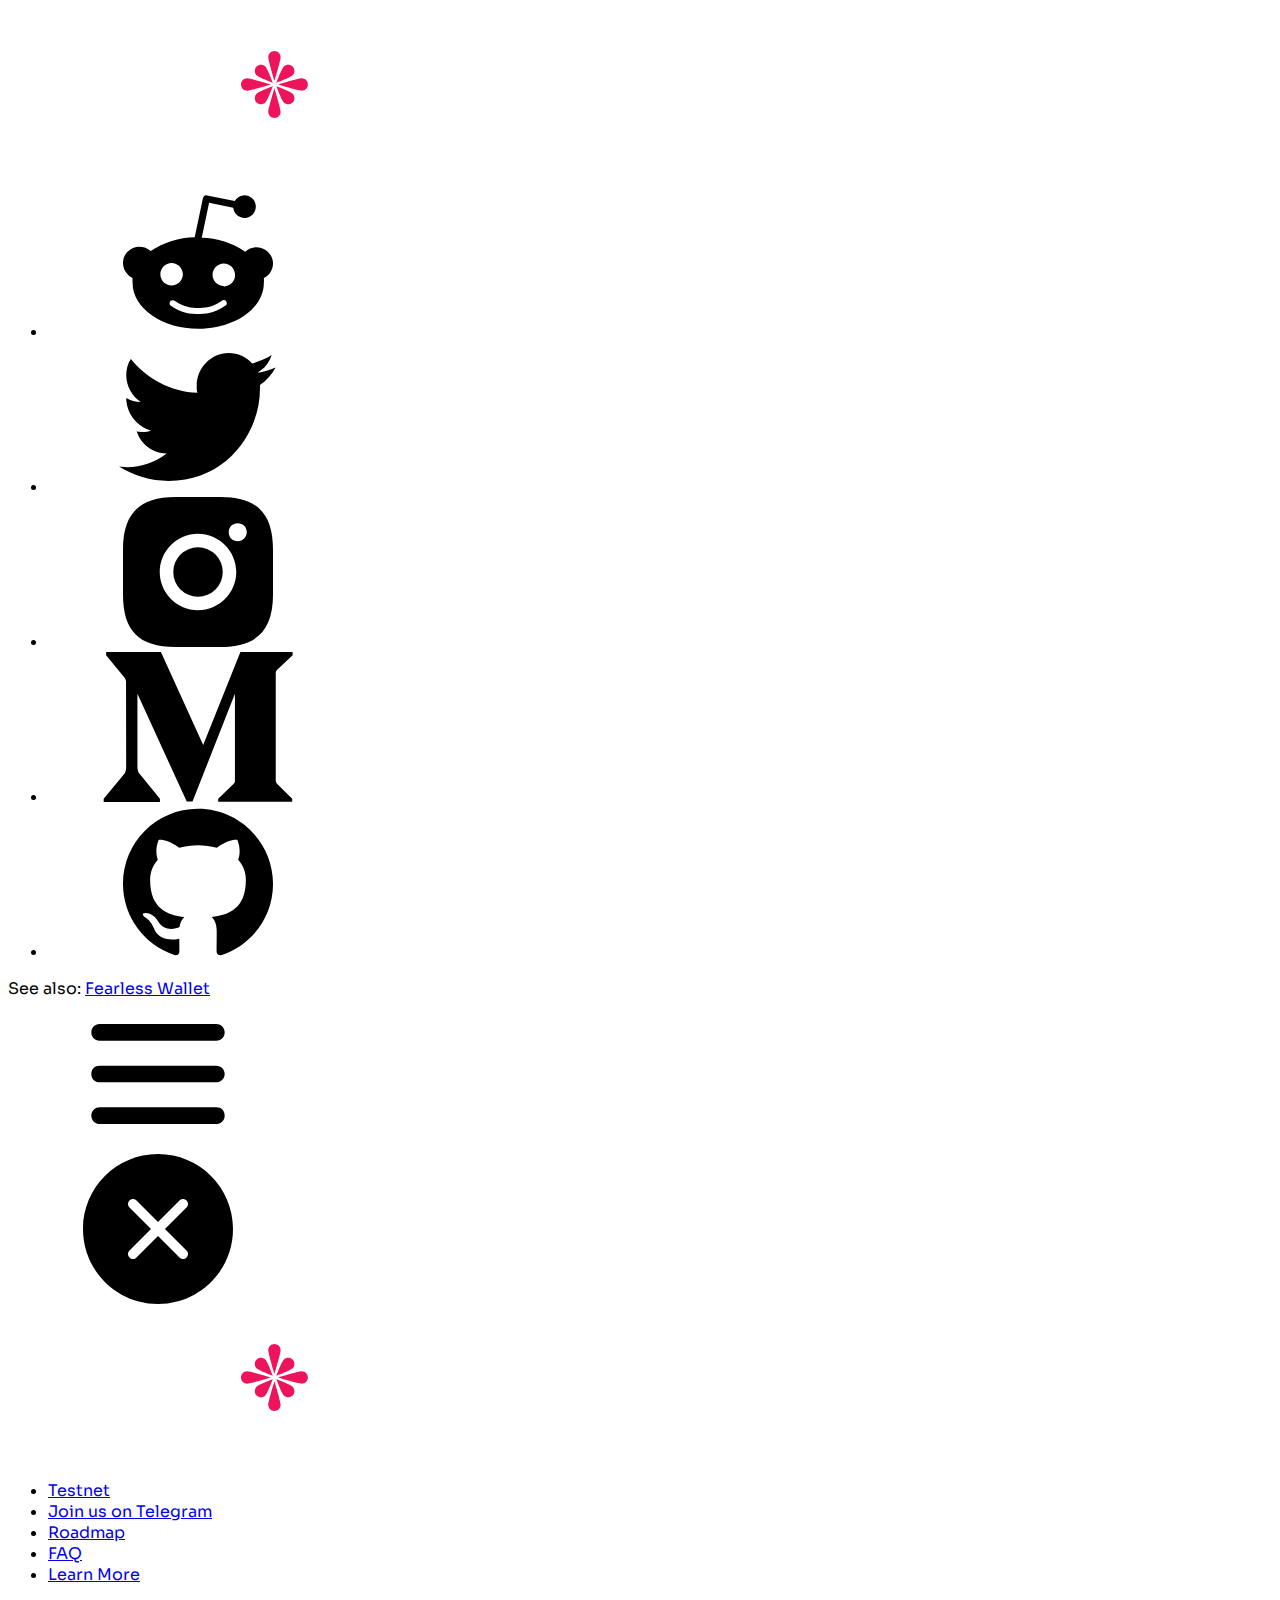
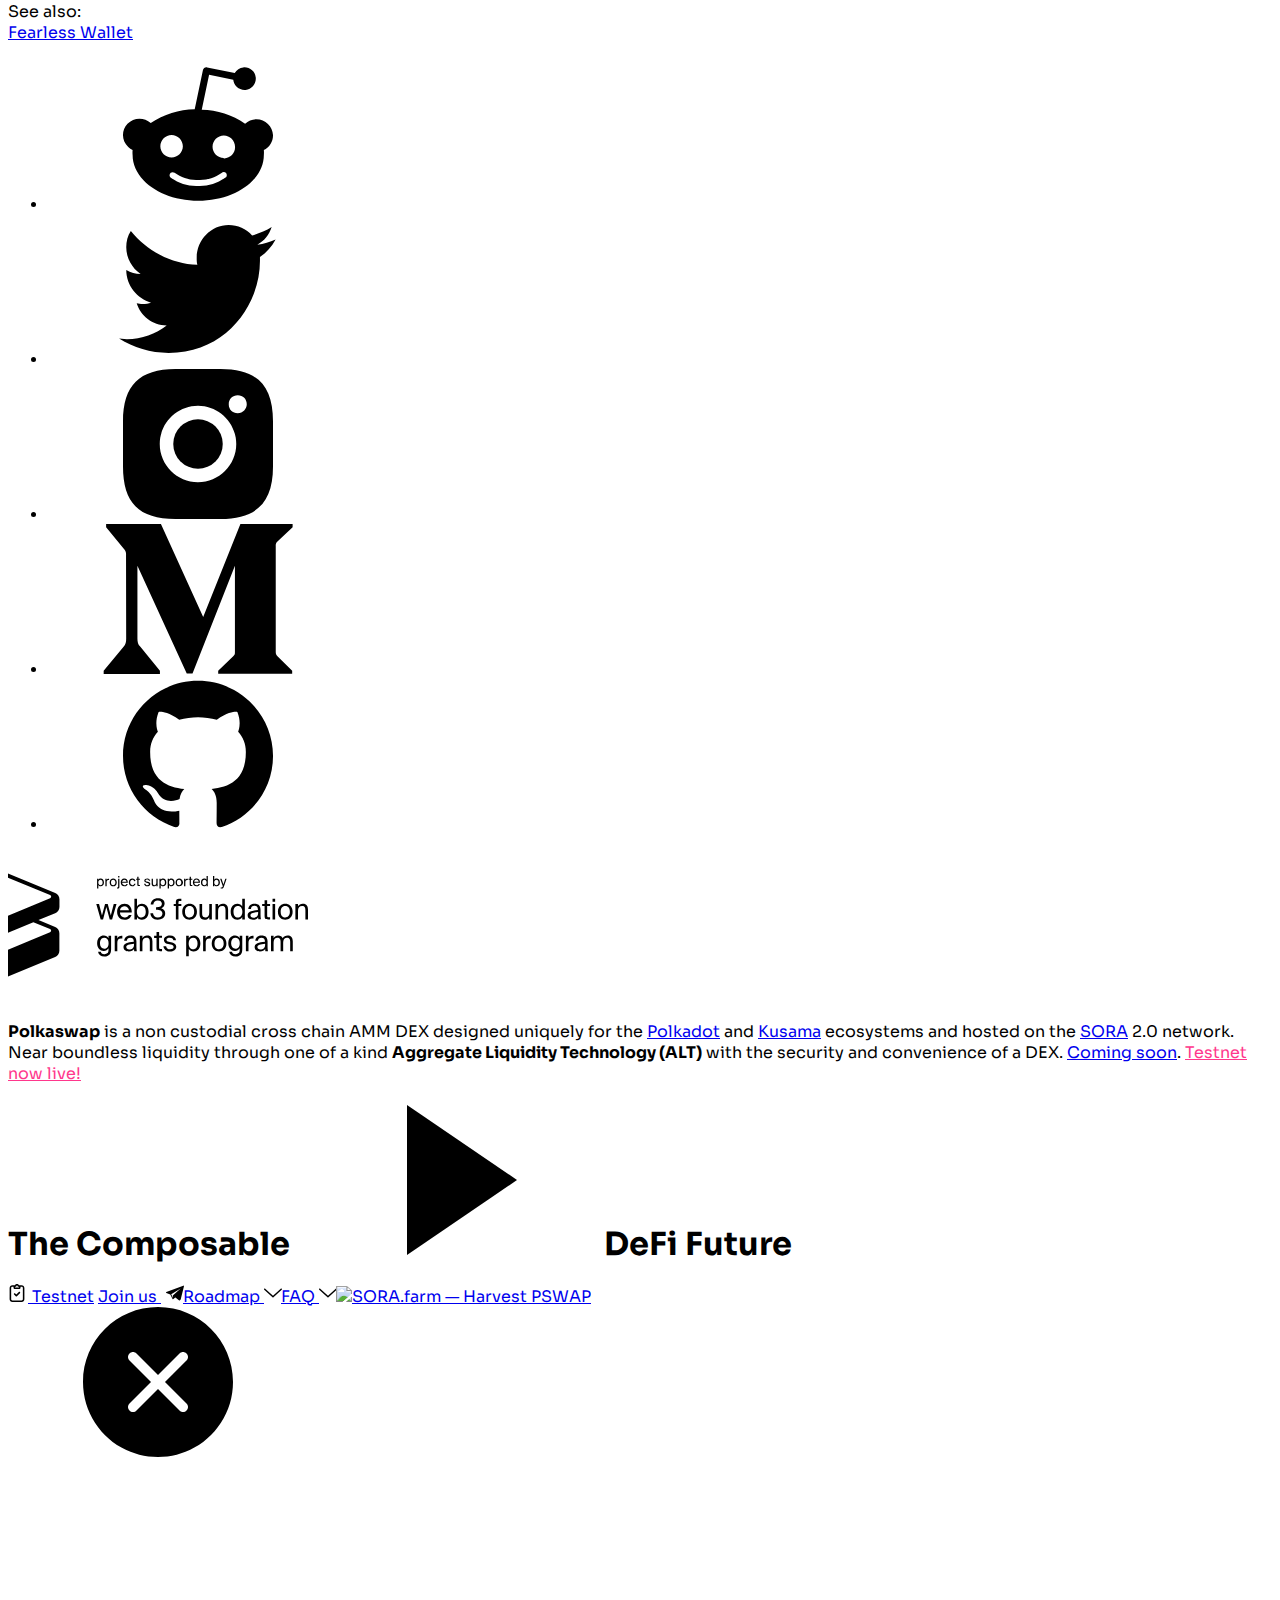
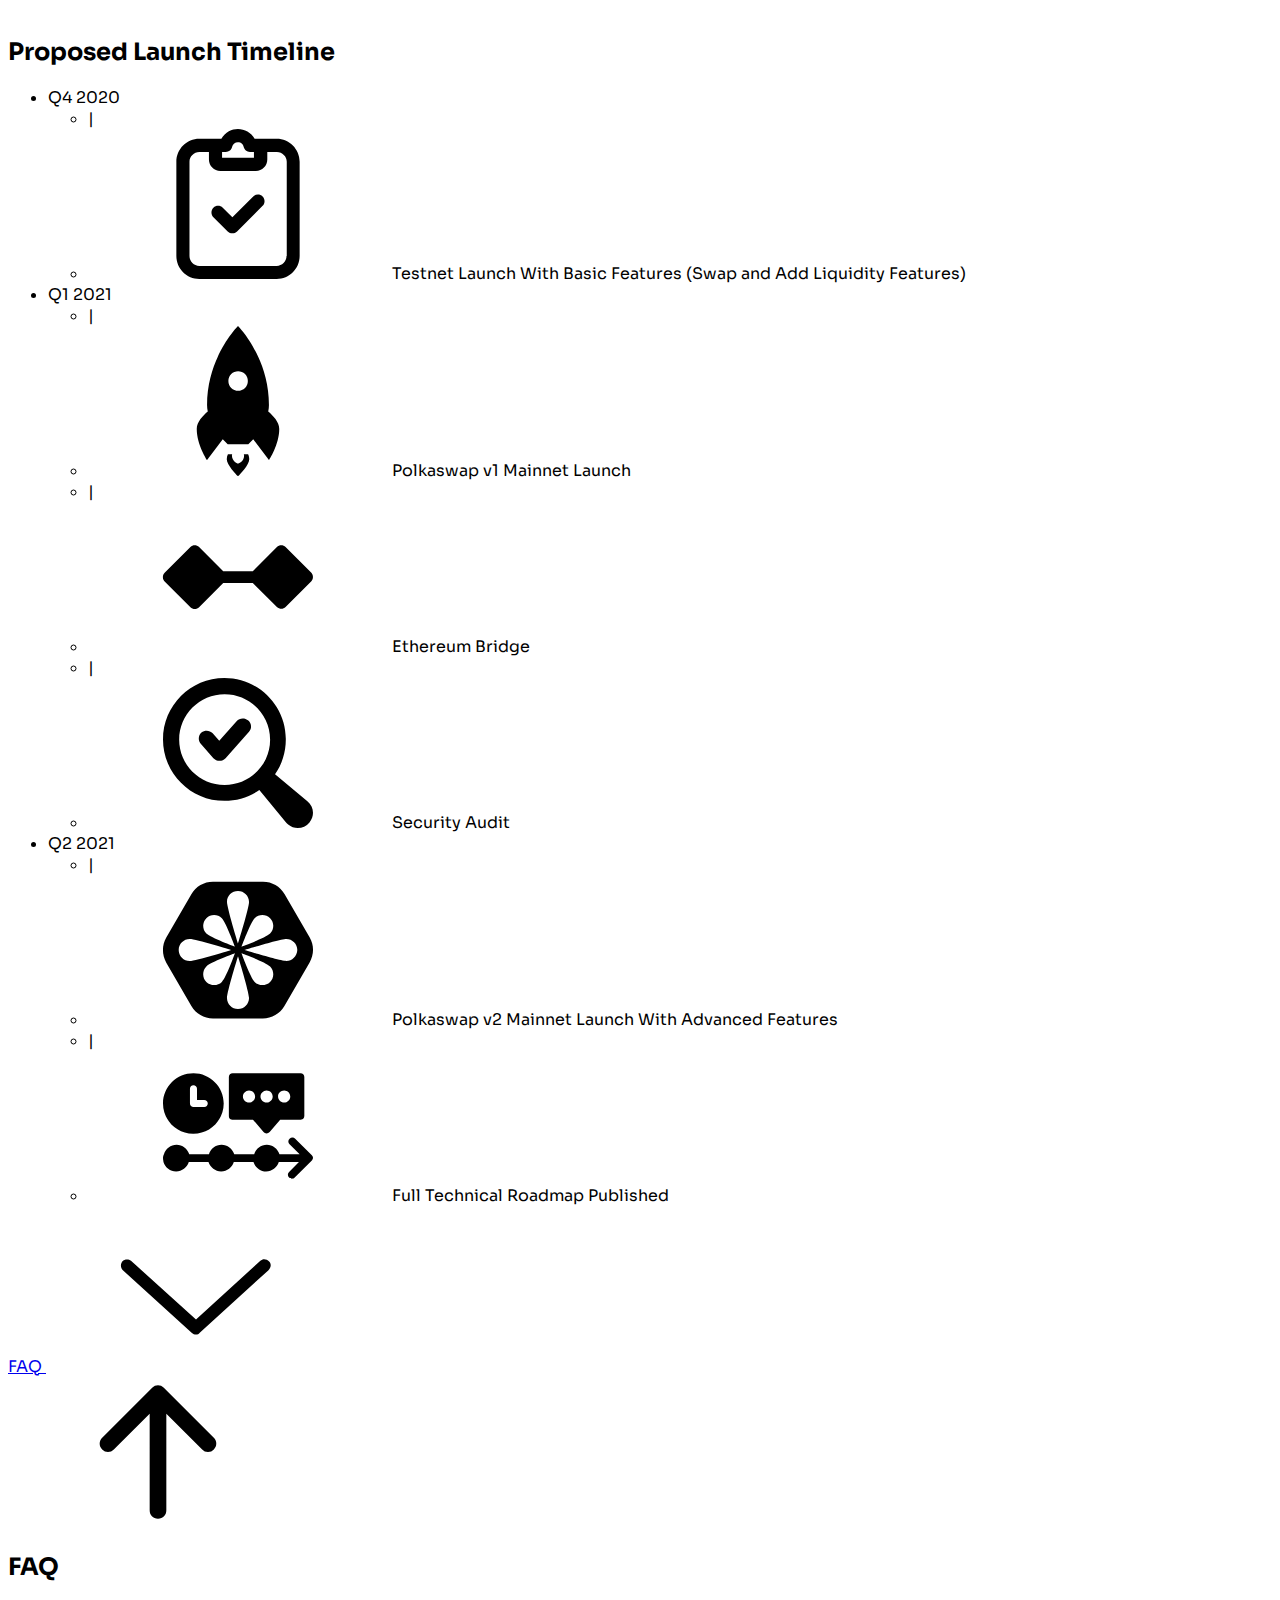
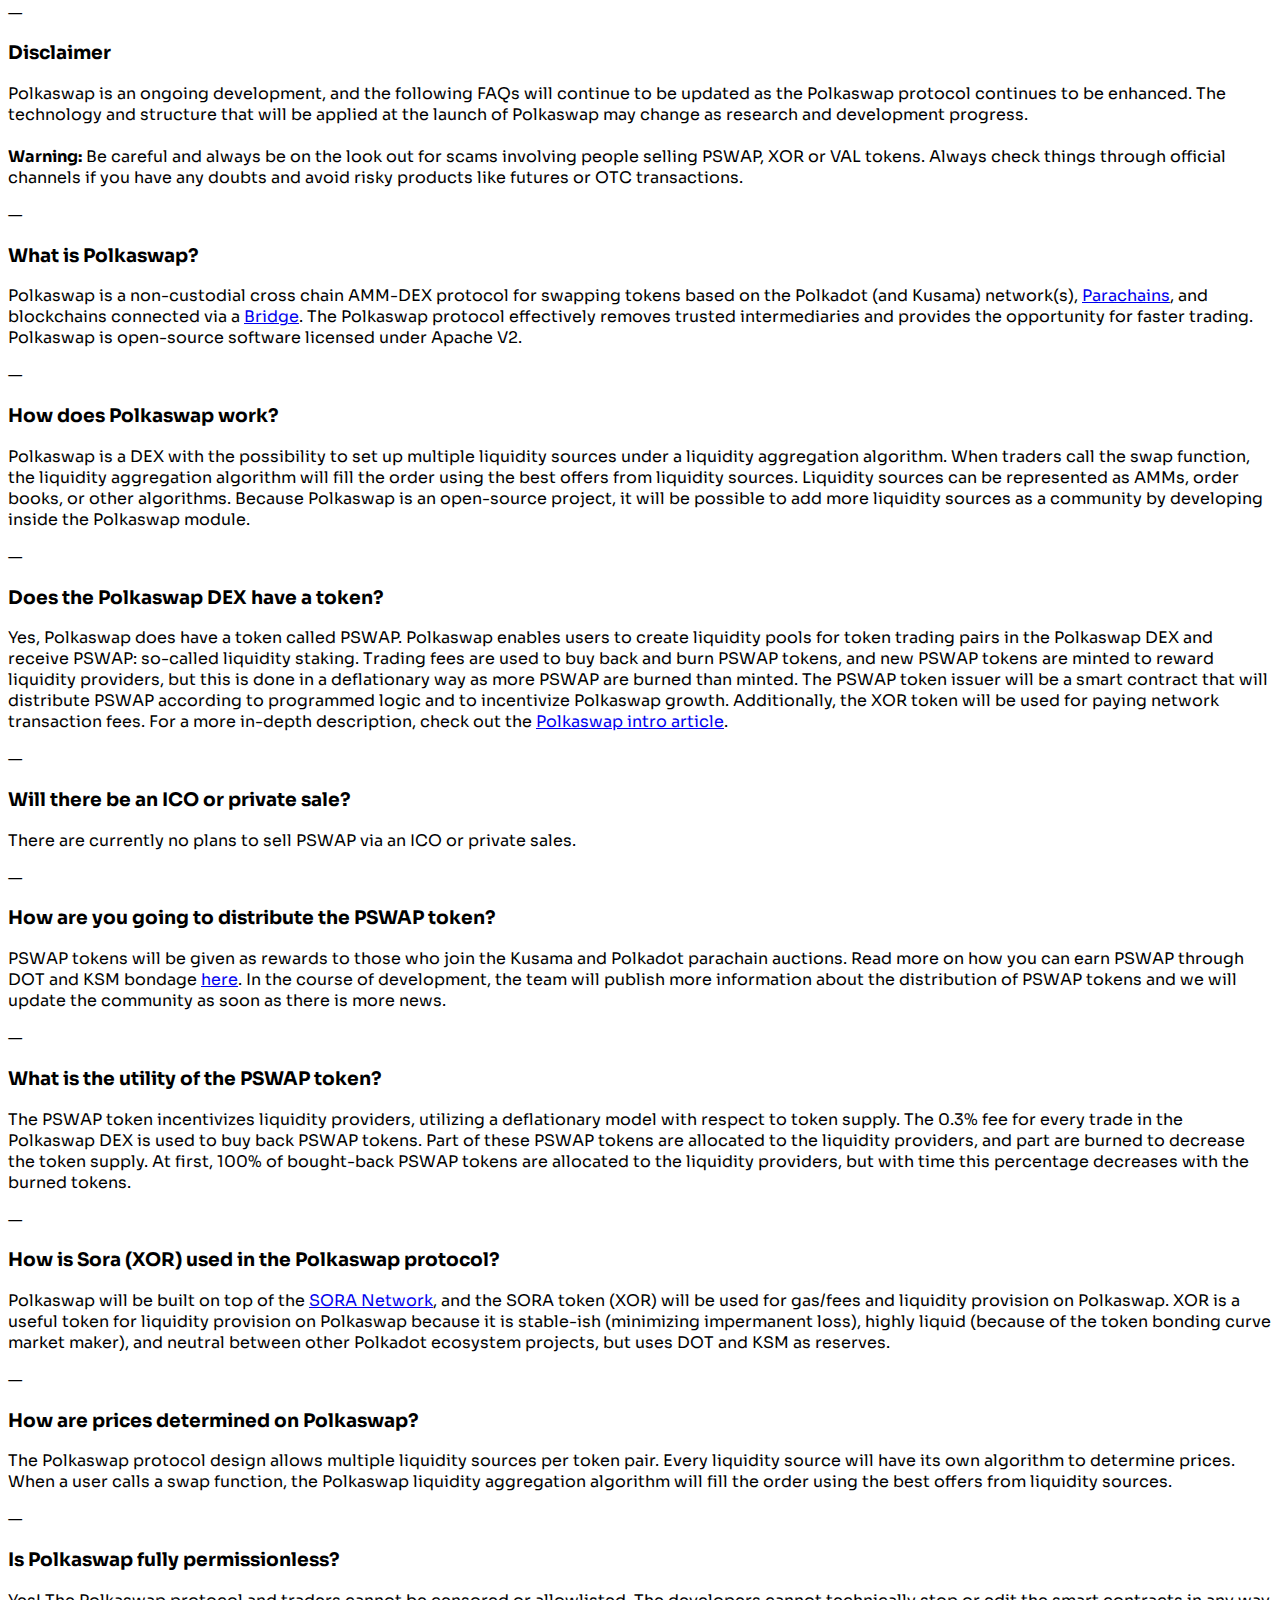
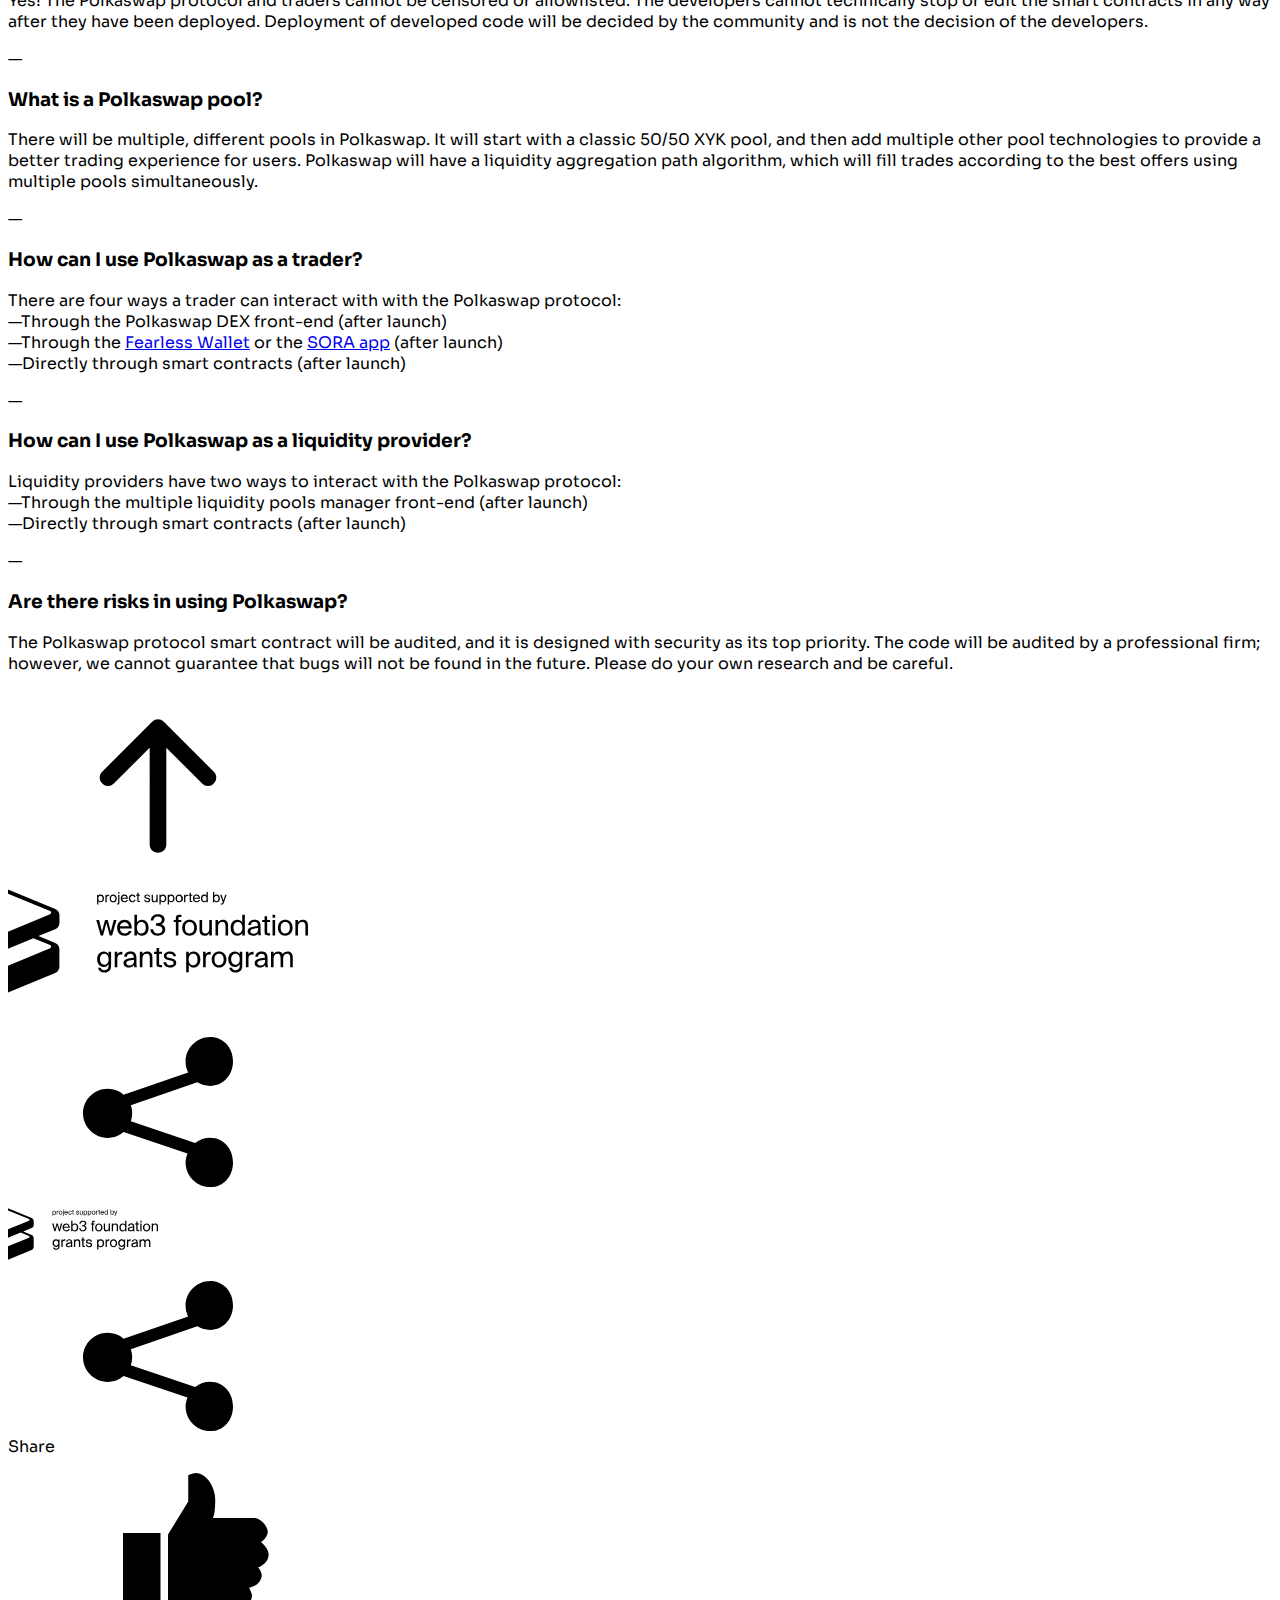
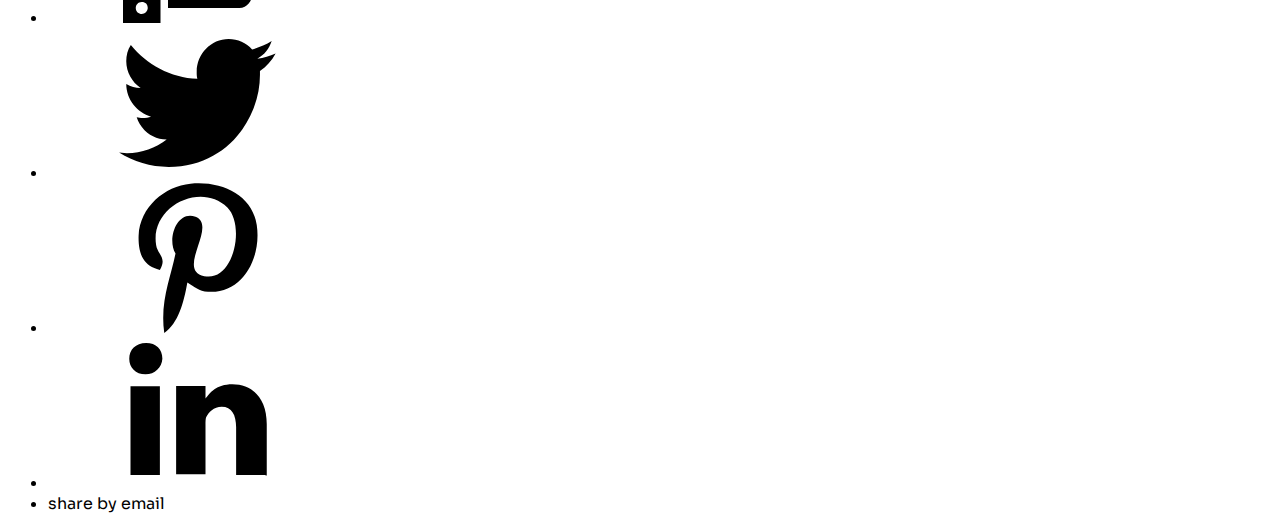
==== commit 8673e65a: "Update index-full.html" ====
--- a/index-full.html
+++ b/index-full.html
@@ -1,400 +1,656 @@
 <!doctype html>
-<html>
+<html lang="en">
 <head>
     <meta charset="UTF-8">
     <meta name="viewport" content="width=device-width, height=device-height, initial-scale=1.0">
     <meta name="apple-mobile-web-app-capable" content="yes" />
-	
-	<link rel="apple-touch-icon" sizes="180x180" href="/apple-touch-icon.png">
-	<link rel="icon" type="image/png" sizes="32x32" href="/favicon-32x32.png">
-	<link rel="icon" type="image/png" sizes="16x16" href="/favicon-16x16.png">
-	<link rel="manifest" href="/site.webmanifest">
-	<link rel="mask-icon" href="/safari-pinned-tab.svg" color="#ed145b">
-	<meta name="msapplication-TileColor" content="#ed145b">
-	<meta name="theme-color" content="#ffffff">
-	
-    <base href="./">
-    <title>Polkaswap — the DEX for the Interoperable Future</title>
-	
-	<meta property="title" content="Polkaswap — the DEX for the Interoperable Future" />
-	<meta property="description" content="Polkaswap is a non custodial AMM DEX designed uniquely for the Polkadot ecosystem. Liquidity, security, convenience, and a user-friendly interface, where an immediate exchange of assets can take place. Coming soon." />
-	
-	<meta property="og:site_name" content="Polkaswap" />
-	<meta property="og:title" content="Polkaswap — the DEX for the Interoperable Future" />
-	<meta property="og:description" content="Polkaswap is a non custodial AMM DEX designed uniquely for the Polkadot ecosystem. Liquidity, security, convenience, and a user-friendly interface, where an immediate exchange of assets can take place. Coming soon." />
-	<meta property="og:url" content="https://polkaswap.io/" />
-	<meta property="og:type" content="website" />
-	<meta property="og:image" content="https://polkaswap.io/polkaswap-share-image.jpg" />
-	<meta property="og:image:secure_url" content="https://polkaswap.io/polkaswap-share-image.jpg" />
-	<meta property="og:image:width" content="1280" />
-	<meta property="og:image:height" content="640" />
-	
-	<meta property="twitter:title" content="Polkaswap — the DEX for the Interoperable Future" />
-	<meta property="twitter:card" content="summary_large_image" />
-	<meta property="twitter:image" content="https://polkaswap.io/polkaswap-share-image.jpg" />
-	<meta property="twitter:site" content="@polkaswap" />
-    <meta property="twitter:description" content="Polkaswap is a non custodial AMM DEX designed uniquely for the Polkadot ecosystem. Liquidity, security, convenience, and a user-friendly interface, where an immediate exchange of assets can take place. Coming soon." />
-
+
+    <link rel="apple-touch-icon" sizes="180x180" href="/apple-touch-icon.png">
+    <link rel="icon" type="image/png" sizes="32x32" href="/favicon-32x32.png">
+    <link rel="icon" type="image/png" sizes="16x16" href="/favicon-16x16.png">
+    <link rel="manifest" href="/site.webmanifest">
+    <link rel="mask-icon" href="/safari-pinned-tab.svg" color="#ed145b">
+    <meta name="msapplication-TileColor" content="#ed145b">
+    <meta name="theme-color" content="#ffffff">
+
+    <base href="https://polkaswap.io/">
+    <title>Polkaswap — The Composable, DeFi Future</title>
+
+    <meta name="title" property="title" content="Polkaswap — The Composable, DeFi Future" />
+    <meta name="description" property="description" content="Polkaswap is a non custodial cross chain AMM DEX designed uniquely for the Polkadot and Kusama ecosystems. Near boundless liquidity through one of a kind Aggregate Liquidity Technology (ALT) with the security and convenience of a DEX." />
+    <meta name="keywords" content="Polkaswap, Liquidity, DEX, AMM, Polkadot, Ecosystem, Interoperable, Future, SORA, Kusama, Fearless">
+    <meta name="author" content="Polkaswap">
+
+    <meta property="og:site_name" content="Polkaswap" />
+    <meta property="og:title" content="Polkaswap — The Composable, DeFi Future" />
+    <meta property="og:description" content="Polkaswap is a non custodial cross chain AMM DEX designed uniquely for the Polkadot and Kusama ecosystems. Near boundless liquidity through one of a kind Aggregate Liquidity Technology (ALT) with the security and convenience of a DEX." />
+    <meta property="og:url" content="https://polkaswap.io/" />
+    <meta property="og:type" content="website" />
+    <meta property="og:image" content="https://polkaswap.io/polkaswap-share-image.jpg" />
+    <meta property="og:image:secure_url" content="https://polkaswap.io/polkaswap-share-image.jpg" />
+    <meta property="og:image:width" content="1280" />
+    <meta property="og:image:height" content="640" />
+
+    <meta name="twitter:title" content="Polkaswap — The Composable, DeFi Future" />
+    <meta name="twitter:card" content="summary_large_image" />
+    <meta name="twitter:image" content="https://polkaswap.io/polkaswap-share-image.jpg" />
+    <meta name="twitter:site" content="@polkaswap" />
+    <meta name="twitter:description" content="Polkaswap is a non custodial cross chain AMM DEX designed uniquely for the Polkadot and Kusama ecosystems. Near boundless liquidity through one of a kind Aggregate Liquidity Technology (ALT) with the security and convenience of a DEX." />
+
+    <link rel="canonical" href="https://polkaswap.io/" />
     <link rel="preconnect" href="https://fonts.gstatic.com/" crossorigin>
     <link href="css/slides.min.css?1" rel="stylesheet" type="text/css">
-	<link href="css/custom.css?1" rel="stylesheet" type="text/css">
- 
-    <link rel="stylesheet" as="font" href="https://fonts.googleapis.com/css2?family=Sora:wght@300;400;600;"/>
+    <link href="css/custom.css?4" rel="stylesheet" type="text/css">
+
+    <link rel="stylesheet" as="font" href="https://fonts.googleapis.com/css2?family=Sora:wght@100;200;300;400;500;600;700;800&family=Material+Icons&display=swap"/>
     <style>.slides { font-family: 'Sora', sans-serif; }</style>
-     
+
+    <script async src="https://www.googletagmanager.com/gtag/js?id=UA-176729823-2"></script>
+    <script>
+        window.dataLayer = window.dataLayer || [];
+        function gtag(){dataLayer.push(arguments);}
+        gtag('js', new Date());
+        gtag('config', 'UA-176729823-2');
+    </script>
+    <script>
+        !function(f,b,e,v,n,t,s)
+        {if(f.fbq)return;n=f.fbq=function(){n.callMethod?
+        n.callMethod.apply(n,arguments):n.queue.push(arguments)};
+        if(!f._fbq)f._fbq=n;n.push=n;n.loaded=!0;n.version='2.0';
+        n.queue=[];t=b.createElement(e);t.async=!0;
+        t.src=v;s=b.getElementsByTagName(e)[0];
+        s.parentNode.insertBefore(t,s)}(window, document,'script',
+        'https://connect.facebook.net/en_US/fbevents.js');
+        fbq('init', '394152394900695');
+        fbq('track', 'PageView');
+    </script>
+    <noscript><img height="1" width="1" style="display:none" src="https://www.facebook.com/tr?id=394152394900695&ev=PageView&noscript=1"/></noscript>
 </head>
+
 <body class="slides stack animated noPreload">
+
 <svg id="customSvgLibrary" xmlns="http://www.w3.org/2000/svg" style="display:none">
-	
-	<symbol id="polkaswap" viewBox="0 0 450 120">
-		<path style="fill:#fff" d="M59.69,100.68c-3.06,0-5.7-0.7-7.86-2.11c-2.17-1.4-3.79-3.43-4.8-6.01c-1-2.53-1.35-5.73-1.02-9.49
-	c0.17-2.11,0.66-4.36,1.44-6.7c0.79-2.35,2.01-4.6,3.61-6.69c1.61-2.08,3.67-3.89,6.12-5.36c2.49-1.48,5.33-2.3,8.46-2.42
-	c0.23-0.01,0.45-0.01,0.67-0.01c3.36,0,6.11,0.89,8.19,2.65c2.2,1.85,3.66,4.33,4.35,7.35c0.91,4,0.52,7.4,0.14,9.61
-	c-0.44,2.53-1.55,5.74-3.07,8.81c-0.46,0.96-1.33,2.17-2.04,3.16l-0.45,0.63c-2,2.53-4.6,4.42-7.53,5.49
-	C63.02,100.68,60.52,100.68,59.69,100.68z M66.04,68.4c-0.14,0-0.29,0-0.44,0.01c-1.36,0.06-2.83,0.68-4.38,1.85
-	c-1.58,1.2-3.01,3.08-4.25,5.63c-1.25,2.55-1.99,5.14-2.21,7.69c-0.23,3.56,0.16,6.31,1.17,8.15c0.96,1.73,2.36,2.55,4.32,2.55
-	c1.63,0,2.78-0.62,3.54-1.04c1.16-0.63,2.17-1.51,3-2.59c0.59-0.61,1.04-1.24,1.39-1.92c0.56-1.12,0.85-1.85,1-2.31
-	c0.61-1.76,1.23-4.53,1.65-7.42c0.28-1.93,0.28-3.65,0.01-5.57c-0.21-1.5-0.77-2.76-1.68-3.76C68.39,68.82,67.36,68.4,66.04,68.4z
-	 M20.76,52.99c0.68,0.01,2.39,0.18,3.27,1.28c0.97,1.21,0.76,3.08,0.68,3.73c-0.08,0.64-0.26,1.35-0.52,2.32
-	c-0.21,0.81-0.99,5.22-1.17,6.28c-0.25,1.51,0.09,2.75,1.13,4c1,1.2,2.65,1.81,4.13,1.85c0.25,0.01,0.44,0.01,0.62,0.01
-	c2.04,0,3.98-0.13,5.81-0.74c2.06-0.69,3.96-1.76,5.26-3.76c1.3-2,2.42-5.25,2.51-8.49c0.08-2.77-1.36-5.93-2.64-8.05
-	s-3.59-3.9-6.02-5.27c-2.44-1.37-5.29-2.15-8.5-2.31c-0.41-0.02-0.82-0.03-1.22-0.03c-4.05,0-7.74,1.01-10.99,3.03
-	c-3.52,2.17-5.44,4.96-6.12,8.15s0.66,6.79,3.16,9.78c0.46,0.69,0.49,1.44,0.14,2.28c-0.32,0.77-1,1.4-2.01,1.86
-	c-0.52,0.24-1.02,0.36-1.48,0.36c-0.52,0-1-0.14-1.43-0.43c-1.92-1.47-3.1-3.39-4-5.1c-1-1.89-1.27-4.1-1.45-6.19
-	c-0.25-2.92,0.21-5.39,1.51-7.99c1.25-2.51,2.16-4.28,4.95-6.66c2.28-1.94,4.68-3.53,7.88-4.48c3-0.9,6.19-1.35,9.48-1.35h0.6
-	c2.37,0.06,4.98,0.44,7.8,1.12c2.84,0.69,5.43,1.78,7.71,3.23s3.97,3.2,5.44,4.98c1.48,1.8,2.88,4,3.6,6.33
-	c0.72,2.3,1.33,5.19,1.21,7.76c-0.18,3.82-1.12,6.96-2.8,9.75c-1.68,2.8-4.3,5.17-7.03,6.65c-2.72,1.48-5.88,2.27-9.39,2.32h-0.46
-	c-1.58,0-3.18-0.14-4.78-0.4c-0.29-0.05-0.59-0.07-0.87-0.07c-1.61,0-3.13,0.86-3.94,2.12c-0.46,0.72-0.84,1.5-0.84,1.84l-2.3,14.06
-	c-0.01,0.3-0.17,2.47-1.93,3.45c-0.9,0.49-1.78,0.45-1.96,0.44c-1.29-0.08-2.43-0.85-3.05-1.7c-1.02-1.38-0.75-3.1-0.65-3.75
-	l6.44-37.29C16.86,55.42,18.53,52.97,20.76,52.99z M314.81,120.11c-0.96,0-1.78-0.36-2.39-1.02c-0.84-0.93-1.17-2.4-0.97-4.15
-	c1.31-9.16,1.71-10.62,3.1-19.62c0.02-0.17-0.01-0.32-0.13-0.45c-0.12-0.14-0.3-0.22-0.46-0.22c-0.13,0-0.25,0.06-0.35,0.16
-	c-3.04,3.26-6.33,4.91-9.78,4.91c-1.07,0-2.22-0.36-3.42-1.08c-1.24-0.74-2.23-2.07-2.95-3.97c-0.21-0.54-0.37-1.13-0.48-1.73
-	c-0.07-0.35-0.36-0.51-0.59-0.51c-0.12,0-0.28,0.03-0.4,0.23c-1.48,2.36-2.95,4.1-4.35,5.16c-2.11,1.6-4.41,2.44-6.81,2.51h-0.35
-	c-2.11,0-3.99-0.55-5.59-1.63c-1.68-1.14-3.04-2.9-4.02-5.24c-0.32-0.75-0.56-1.58-0.75-2.45c-0.07-0.32-0.33-0.49-0.56-0.49
-	c-0.1,0-0.21,0.03-0.3,0.1c-0.66,0.52-1.36,0.97-2.09,1.33c-1.2,0.6-2.32,1.12-3.43,1.61c-2.38,1.08-4.63,2.09-7.3,3.88l-0.18,0.13
-	c-2.21,1.47-4.11,2.75-9.14,2.75h-0.35c-2.7-0.07-4.84-1.07-6.37-2.98c-0.84-1.05-1.44-2.29-1.8-3.68
-	c-0.08-0.33-0.36-0.47-0.58-0.47c-0.15,0-0.26,0.06-0.37,0.18c-0.64,0.82-1.35,1.61-2.11,2.34c-1.6,1.55-3.41,2.72-5.37,3.48
-	c-1.83,0.7-3.65,1.06-5.42,1.06c-0.14,0-0.29,0-0.43-0.01c-2.83-0.13-5.03-1.23-6.54-3.27c-1.23-1.67-1.89-3.89-1.96-6.6
-	c-0.92,0.86-1.88,1.52-3.05,2.34l-0.6,0.41c-1.68,1.17-3.53,1.98-5.33,2.75c-0.85,0.37-1.73,0.75-2.59,1.16
-	c-0.15,0.08-0.32,0.18-0.55,0.33c-0.49,0.31-1.25,0.79-2.64,1.5c-2.05,1.05-4.26,1.58-6.57,1.58h-0.39c-1.37,0-2.8-0.32-4.22-0.94
-	c-1.45-0.63-2.69-1.54-3.72-2.72c-1.02-1.17-1.76-2.61-2.19-4.28c-0.43-1.63-0.51-3.43-0.24-5.33c0.2-0.71,0.62-1.24,1.27-1.68
-	c0.51-0.33,1.1-0.51,1.8-0.51c0.22,0,0.45,0.01,0.68,0.05c0.18,0.02,0.36,0.06,0.52,0.1c0.96,0.26,1.61,1.22,1.53,2.23
-	c-0.16,1.92,0.17,3.48,1,4.63c0.89,1.22,2.04,1.82,3.54,1.82c1.17,0,1.97-0.51,2.54-0.89c0.21-0.14,0.35-0.22,0.47-0.29
-	c0.44-0.26,0.51-0.3,1.37-1.54c1.08-1.56,0.92-4.19,0.79-5.25l-0.08-0.68c-0.1-0.91-0.14-1.19-0.33-2.15
-	c-0.4-1.88-0.9-2.99-1.89-5.2c-0.29-0.63-0.6-1.36-0.97-2.21c-1.68-3.89-2.69-6.57-3.08-8.22c-0.08-0.36-0.16-0.69-0.23-1
-	c-0.07-0.31-0.33-0.47-0.58-0.47c-0.15,0-0.28,0.06-0.36,0.18c-0.93,1.25-1.89,2.74-2.82,4.43c-1.2,2.16-2.65,5.43-4.29,9.72
-	c-0.01,0.08-0.03,0.17-0.07,0.28c-0.35,0.96-0.71,1.89-1.08,2.78l-0.16,0.44c-0.02,0.05-0.06,0.13-0.1,0.18
-	c-1.97,4.66-4.17,8.33-6.56,10.89c-3.04,3.26-6.33,4.9-9.78,4.9c-1.07,0-2.22-0.36-3.42-1.08c-1.24-0.74-2.23-2.07-2.95-3.97
-	c-0.21-0.54-0.37-1.13-0.48-1.73c-0.07-0.35-0.36-0.51-0.59-0.51c-0.12,0-0.28,0.03-0.4,0.23c-1.48,2.36-2.95,4.1-4.35,5.16
-	c-2.11,1.6-4.4,2.44-6.81,2.51h-0.35c-2.11,0-3.99-0.55-5.59-1.63c-1.68-1.14-3.04-2.9-4.02-5.24c-0.25-0.61-0.47-1.25-0.63-1.94
-	c-1.86,2.7-3.91,4.83-6.06,6.35c-2.39,1.68-4.89,2.53-7.42,2.53c-2.65,0-4.89-0.85-6.69-2.53c-2.97-2.8-4.64-7.74-5.1-15.11
-	c-0.05-0.79,0.38-1.5,1.1-1.8c2.45-1.01,4.56-2.17,6.28-3.44c1.89-1.38,3.29-2.76,4.18-4.1c0.85-1.28,1.27-2.42,1.23-3.38
-	c-0.03-0.84-0.36-1.42-1.04-1.81c-0.49-0.3-1.02-0.45-1.66-0.45c-0.52,0-1.1,0.1-1.73,0.3c-1.51,0.47-3.07,1.39-4.66,2.74
-	c-1.6,1.36-3.04,3.05-4.25,5.03c-1.21,1.97-2.01,4.05-2.38,6.18c-1.04,6.17-1.82,11.39-2.32,15.52c-0.13,0.67-0.59,1.19-1.42,1.63
-	c-0.74,0.4-1.74,0.61-2.96,0.61c-1.25,0-2.23-0.21-2.98-0.63c-0.45-0.25-0.78-0.59-0.99-0.98c-0.26,0.18-0.54,0.35-0.81,0.51
-	c-2,1.17-4.3,1.76-6.85,1.76c-0.72,0-1.47-0.05-2.23-0.14c-4.81-0.56-8.07-3.48-9.68-8.64C81.29,86.71,81.36,79.08,83,69
-	c1.02-6.46,2.57-12.47,4.59-17.88c2.05-5.48,4.5-9.36,7.26-11.53c1.39-1.12,2.89-1.83,4.46-2.11c0.46-0.08,0.94-0.13,1.4-0.13
-	c1.15,0,2.31,0.25,3.46,0.75c1.66,0.71,2.99,2.03,3.96,3.89c0.93,1.8,1.45,3.79,1.54,5.94c0.09,2.12-0.21,4.41-0.9,6.81
-	c-0.96,3.38-2.46,6.72-4.5,9.92c-2.04,3.2-4.38,5.94-6.98,8.14c-2.4,2.04-4.73,3.72-6.9,4.98c-0.09,0.05-0.2,0.15-0.22,0.32
-	c-0.23,2.04-0.35,4.28-0.35,6.67c0,2.51,0.43,4.68,1.27,6.44c0.77,1.61,1.93,2.47,3.53,2.62c0.29,0.03,0.55,0.06,0.82,0.06
-	c0.99,0,2.05-0.24,3.13-0.7c1.4-0.6,2.83-1.73,4.26-3.35c0.16-0.18,0.31-0.38,0.47-0.56l0.06-0.07c0.59-3.58,1.23-7.36,1.92-11.25
-	c1.23-6.96,2.84-15.13,4.78-24.28c1.94-9.21,3-14.51,3.18-15.27c0.01-0.03,0.02-0.08,0.03-0.12c0.32-0.78,1.37-1,2.13-1.09
-	c0.21-0.02,0.41-0.03,0.63-0.03c0.9,0,1.91,0.22,3.03,0.66c2.04,0.79,2.39,1.89,2.35,2.67c-0.02,0.23-0.09,0.99-0.41,2.4
-	c-0.23,1.02-1.17,5.27-2.84,12.74c-0.89,3.99-1.61,7.38-2.15,10.03c-0.03,0.17,0,0.31,0.1,0.44c0.12,0.14,0.29,0.22,0.45,0.22
-	c0.13,0,0.24-0.05,0.33-0.15c0.18-0.2,0.37-0.38,0.56-0.58c1.56-1.54,3.48-2.81,5.68-3.74c1.74-0.74,3.43-1.1,5.03-1.1
-	c0.47,0,0.94,0.03,1.4,0.09c2.05,0.29,3.64,0.93,4.71,1.92c1.06,0.98,1.85,2.29,2.38,3.9c0.53,1.63,0.43,3.68-0.29,6.09
-	c-0.71,2.39-2.31,4.68-4.76,6.81c-2.22,1.92-4.84,3.46-7.81,4.57c-0.21,0.08-0.35,0.28-0.32,0.49c0.21,2.65,0.77,4.86,1.67,6.56
-	c0.91,1.73,2.16,2.6,3.81,2.65c2.46,0,4.94-1.33,7.34-3.96c1.97-2.15,3.72-5.12,5.2-8.83c0.98-4.12,2.92-7.99,5.78-11.53
-	c3.79-4.71,8.25-7.55,13.29-8.45c1.23-0.21,2.53-0.33,3.88-0.31c3.69,0.06,6,1.27,7.19,2.36c0.03,0.02,0.06,0.06,0.09,0.09
-	c0.54,0.68,0.47,1.6-0.2,2.72c-0.58,0.97-1.21,1.6-1.91,1.96c-0.43,0.21-0.81,0.31-1.16,0.31c-0.36,0-0.64-0.2-0.97-0.31
-	c-1.98-0.7-3.8-0.51-4.43-0.39c-1.04,0.16-2.24,0.64-3.62,1.42c-1.38,0.78-2.77,2.01-4.14,3.67c-1.38,1.67-2.54,3.56-3.44,5.6
-	c-1.29,2.84-1.96,5.81-2,8.83c-0.05,2.9,0.49,4.91,1.6,5.97c0.44,0.43,0.96,0.63,1.59,0.63c0.3,0,0.62-0.05,0.97-0.14
-	c1.21-0.31,2.62-1.42,4.2-3.27c1.62-1.91,3.23-4.6,4.76-8.02c1.54-3.42,2.62-6.59,3.24-10.72c0.01-0.06,0.02-0.1,0.05-0.16
-	c0.25-0.61,0.9-1.33,2.54-1.33c0.15,0,0.3,0,0.45,0.01c1.39,0.09,2.54,0.44,3.39,1.01c0.35,0.23,0.62,0.46,0.85,0.68
-	c0.49,0.49,0.71,1.21,0.59,1.88c-1.35,7.15-2.09,10.72-2.24,11.91c-0.15,1.2-0.24,2.04-0.25,2.49c-0.16,1.97-0.08,3.43,0.23,4.34
-	c0.24,0.71,0.61,1,1.28,1c0.94,0,2.05-0.55,3.31-1.65c1.33-1.15,2.76-2.93,4.23-5.3c0.97-1.55,1.85-3.33,2.64-5.26
-	c3.64-10.55,7.58-17.87,11.74-21.71c1.22-1.13,2.5-1.85,3.8-2.17c0.55-0.14,1.08-0.21,1.58-0.21c0.72,0,1.4,0.15,2,0.44
-	c1.07,0.52,1.77,1.36,2.01,2.44c0.21,0.92,0.02,1.88-0.56,2.83c-0.05,0.08-0.1,0.21-0.09,0.33c0.15,0.86,0.37,1.84,0.66,2.91
-	c0.33,1.25,0.71,2.44,1.13,3.53c0.41,1.1,1.63,3.96,3.62,8.48c1.54,3.51,2.22,7.42,1.92,11.01c-0.01,0.18,0.07,0.32,0.14,0.39
-	c0.12,0.13,0.28,0.2,0.43,0.2c0.07,0,0.15-0.01,0.22-0.05c3.62-1.61,7.26-5.97,9.27-11.1c0.45-2.29,1.04-4.83,1.74-7.65
-	c0.99-3.92,1.6-6.4,1.81-7.36c0.03-0.15,0.08-0.35,0.21-0.54c0.38-0.6,1.06-1.02,2.07-1.31c0.43-0.12,0.89-0.18,1.38-0.18
-	c0.72,0,1.54,0.14,2.39,0.41c2.27,0.71,2.43,1.89,2.32,2.53c-2.35,9.18-3.85,16.64-4.46,22.2c-0.45,3.59-0.12,5.11,0.23,5.75
-	c0.46,0.85,1.14,1.29,2.13,1.38c0.05,0,0.2,0,0.2,0c1.68,0,3.61-1.12,5.76-3.33c2.3-2.37,4.06-5.71,5.24-9.92l4.03-17.11
-	c0.01-0.03,0.02-0.07,0.03-0.1c0.2-0.49,0.61-0.91,1.24-1.28c0.61-0.36,1.4-0.53,2.42-0.53c0.97,0,1.92,0.18,2.85,0.53
-	c1.56,0.59,1.8,1.62,1.78,2.19c0,0.07-0.01,0.13-0.02,0.18c-0.09,0.32-0.52,1.91-2,7.63c-1.2,4.57-2.04,9.15-2.52,13.61
-	c-0.36,3-0.35,5.18,0.03,6.48c0.4,1.36,1.14,1.53,1.81,1.53c1.13,0,2.29-0.38,3.49-1.13c1.09-0.69,2.05-1.58,2.83-2.65
-	c0.29-0.44,0.48-0.74,0.68-1.02c0.38-0.55,0.77-1.13,2-3.15c1.8-2.96,3.22-7.18,3.79-9.86c0.77-3.66,1.35-9.79,1.43-12.58
-	c0.03-1.3,1.74-1.68,2.29-1.81c0.51-0.12,1.02-0.17,1.53-0.17c0.79,0,1.59,0.14,2.37,0.41c1.83,0.66,2.29,1.73,2.36,2.52
-	c0.15,2.45-0.05,5.11-0.56,7.92c-1.09,5.95-1.37,7-2.67,10.23c-0.3,0.75-0.67,1.55-1.08,2.39c-0.09,0.18-0.08,0.36,0.02,0.52
-	c0.12,0.17,0.31,0.29,0.49,0.29c0.12,0,0.23-0.05,0.33-0.14c0.53-0.47,1-0.99,1.42-1.54c0.91-1.22,1.51-2.66,2.04-3.94
-	c0.24-0.58,0.46-1.09,0.68-1.54c1.08-3.1,2.76-6.06,4.98-8.84c3.79-4.71,8.25-7.55,13.29-8.45c1.23-0.21,2.53-0.4,3.88-0.31
-	c3.76,0.25,6.17,0.66,7.36,1.76c0.03,0.02,0.06,0.06,0.08,0.09c0.54,0.68,0.48,1.6-0.2,2.72c-0.59,0.97-1.21,1.61-1.91,1.96
-	c-0.43,0.21-0.81,0.35-1.16,0.31c-1.08-0.1-1.7-0.22-3.6-0.28c-0.68,0-1.35,0.06-1.97,0.18c-1.04,0.16-2.24,0.64-3.62,1.42
-	s-2.77,2.01-4.14,3.67c-1.39,1.68-2.54,3.57-3.44,5.6c-1.29,2.84-1.96,5.81-2,8.83c-0.05,2.9,0.49,4.91,1.6,5.97
-	c0.44,0.43,0.96,0.63,1.59,0.63c0.3,0,0.62-0.05,0.97-0.14c1.21-0.31,2.62-1.42,4.2-3.27c1.62-1.91,3.23-4.6,4.76-8.02
-	c1.54-3.42,2.62-6.59,3.24-10.72c0.01-0.06,0.02-0.1,0.05-0.16c0.25-0.61,0.9-1.33,2.54-1.33c0.14,0,0.3,0,0.45,0.01
-	c1.39,0.09,2.54,0.44,3.39,1.01c0.35,0.23,0.62,0.45,0.85,0.68c0.49,0.49,0.71,1.21,0.6,1.86c-1.35,7.15-2.11,10.72-2.26,11.91
-	c-0.15,1.2-0.24,2.04-0.25,2.49c-0.16,1.97-0.09,3.42,0.23,4.35c0.24,0.7,0.61,1,1.28,1c0.94,0,2.06-0.55,3.31-1.65
-	c1.33-1.15,2.76-2.93,4.23-5.3c1.38-2.21,2.54-4.75,3.48-7.55c0.84-5.28,1.69-10.57,2.57-15.97c0.2-0.91,1.02-1.46,2.46-1.68
-	c0.33-0.05,0.67-0.08,1-0.08c0.94,0,1.88,0.21,2.76,0.62c1.7,0.79,2.07,1.9,2.08,2.68c0,0.06-0.01,0.12-0.02,0.17l-0.16,0.7
-	c1.27-1.06,2.62-1.75,4.29-2.3c3.31-1.12,5.71-0.75,7.84-0.24s3.51,1.1,5.53,2.61c2.32,1.73,3.82,3.88,4.48,6.1
-	c0.72,2.46,0.67,3.87,0.47,6.35c-0.26,3.28-0.93,5.85-1.31,7.09c-0.47,1.55-1.35,3.94-2.27,5.53c-0.78,1.36-1.17,1.82-1.83,2.58
-	l-0.43,0.51c-1.86,2.2-3.84,3.84-5.89,4.9c-1.27,0.66-3.38,1.74-6.49,1.88c-0.23,0.01-0.46,0.01-0.68,0.01
-	c-1.89,0-3.72-0.35-5.43-1.04c-1.15-0.46-2.22-1.07-3.15-1.8c-0.1-0.08-0.22-0.12-0.33-0.12c-0.2,0-0.43,0.13-0.46,0.4
-	c-0.43,3.08-0.83,5.98-1.66,11.6c-0.48,3.28-1.28,6.81-1.29,6.9C318.69,118.86,317.25,120.11,314.81,120.11L314.81,120.11z
-	 M331.08,69.84c-2.12,0.89-4.26,2.05-4.73,3.74c-0.02,0.08-0.08,0.14-0.09,0.22c-0.93,5.22-1.88,10.84-2.8,16.69
-	c-0.02,0.17,0.01,0.33,0.12,0.45c0.98,1.1,2.3,1.92,3.91,2.45c0.58,0.18,1.16,0.31,1.75,0.38c0.31,0.03,0.61,0.05,0.9,0.05
-	c1.37,0,2.42-0.35,2.91-0.52c2.32-0.78,3.19-1.5,4.45-3.13c1.3-1.67,1.83-2.37,2.47-4.05c0.53-1.38,1.21-3.31,1.63-5.49
-	c0.61-3.07,0.68-4.38,0.58-5.63c-0.16-1.86-0.53-2.97-1.94-4.25C337.53,68.31,333.33,68.9,331.08,69.84z M101.05,44.44
-	c-1.01,0-3.15,1.47-6.1,11.32c-1.32,4.52-2.39,8.7-3.19,12.39c-0.03,0.17,0,0.32,0.1,0.45c0.12,0.14,0.3,0.23,0.47,0.23
-	c0.13,0,0.23-0.05,0.33-0.15c1.08-1.16,2.11-2.45,3.07-3.83c1.78-2.54,3.18-5.2,4.14-7.89c1.29-3.61,2.04-6.74,2.21-9.31
-	c0.14-2.04-0.22-2.76-0.44-3c-0.08-0.09-0.21-0.2-0.48-0.21H101.05z"/>
-		<path style="fill:#ed145b" d="M426.92,64.13c3.62,3.62,3.62,9.52,0,13.14s-9.52,3.62-13.14,0c-3.62-3.62-11.15-24.29-11.15-24.29
-	S423.29,60.51,426.92,64.13z M397.2,52.98c0,0-7.53,20.65-11.15,24.29c-3.62,3.62-9.52,3.62-13.14,0c-3.62-3.62-3.62-9.52,0-13.14
-	C376.53,60.51,397.2,52.98,397.2,52.98z M426.92,23.26c3.62,3.62,3.62,9.52,0,13.14c-3.62,3.62-24.29,11.15-24.29,11.15
-	s7.53-20.65,11.15-24.29C417.41,19.62,423.29,19.62,426.92,23.26z M386.05,23.26c3.62,3.62,11.15,24.29,11.15,24.29
-	s-20.65-7.53-24.29-11.15c-3.62-3.62-3.62-9.52,0-13.14C376.53,19.62,382.42,19.62,386.05,23.26z M449.84,50.27
-	c0,5.13-4.15,9.29-9.29,9.29c-5.13,0-35.3-9.29-35.3-9.29s30.17-9.29,35.3-9.29S449.84,45.13,449.84,50.27z M394.1,50.27
-	c0,0-30.17,9.29-35.3,9.29c-5.13,0-9.29-4.15-9.29-9.29c0-5.13,4.15-9.29,9.29-9.29C363.93,40.98,394.1,50.27,394.1,50.27z
-	 M399.67,100.44c-5.13,0-9.29-4.15-9.29-9.29s9.29-35.3,9.29-35.3s9.29,30.17,9.29,35.3C408.96,96.28,404.8,100.44,399.67,100.44z
-	 M399.67,44.69c0,0-9.29-30.17-9.29-35.3s4.15-9.29,9.29-9.29c5.13,0,9.29,4.15,9.29,9.29S399.67,44.69,399.67,44.69z"/>
-	</symbol>
-	
-	<symbol id="web3" viewBox="0 0 225 78">
-		<path class="st0" d="M35.38,30.15L22.85,35.3l12.53,5.19c1.92,0.79,3.17,2.65,3.16,4.73v13.08c0,2.07-1.25,3.94-3.16,4.72L0,77.58
-	v-20.1l31.52-13.01c0.32-0.13,0.57-0.38,0.7-0.7c0-0.01,0.01-0.02,0.01-0.03c0.27-0.66-0.05-1.42-0.71-1.69l-12.5-5.15L0,44.75
-	V32.02l31.55-13.04c0.32-0.13,0.57-0.38,0.7-0.7c0.28-0.67-0.04-1.44-0.7-1.72L0,3.58V0.42l35.43,14.61
-	c1.92,0.78,3.17,2.65,3.16,4.72v5.71C38.6,27.53,37.32,29.4,35.38,30.15z M67.76,4.25h-0.94v7.4h0.94V8.99
-	c0.37,0.65,1.08,1.03,1.83,0.97c1.28,0,2.39-1.07,2.39-2.9s-1.09-2.9-2.39-2.9c-0.75-0.05-1.46,0.32-1.83,0.97V4.25z M70.97,7.06
-	c0,1.33-0.61,2.09-1.61,2.11c-0.84,0-1.63-0.65-1.63-2.09s0.79-2.09,1.63-2.09c0.95,0,1.6,0.8,1.6,2.09L70.97,7.06z M75.82,5.22v-1
-	h-0.28c-0.68-0.01-1.3,0.38-1.58,1V4.25h-0.92v5.6H74V6.9c0-1.23,0.43-1.71,1.3-1.71C75.45,5.19,75.63,5.21,75.82,5.22z M81.58,7.06
-	c0-2.02-1.38-2.9-2.68-2.9c-1.3,0-2.67,0.88-2.67,2.9s1.37,2.9,2.67,2.9C80.21,9.96,81.58,9.08,81.58,7.06z M80.58,7.06
-	c0,1.43-0.82,2.07-1.67,2.07c-0.85,0-1.67-0.55-1.67-2.07s0.81-2.07,1.67-2.07S80.58,5.57,80.58,7.06L80.58,7.06z M82.61,4.25v5.85
-	c0,0.58-0.09,0.73-0.58,0.73h-0.26v0.79h0.48c1.06,0,1.3-0.38,1.3-1.54V4.25H82.61z M83.55,2.31H82.6v1.14h0.95V2.31z M87.25,9.13
-	C86.3,9.1,85.56,8.3,85.59,7.35h4.27c0.14-1.76-0.89-3.2-2.59-3.2c-0.08,0-0.16,0-0.24,0.01c-1.48,0.12-2.58,1.41-2.46,2.89
-	c0,1.61,0.97,2.91,2.74,2.91c1.14,0.08,2.18-0.65,2.5-1.75h-0.97c-0.25,0.61-0.87,0.98-1.52,0.92C87.29,9.13,87.27,9.13,87.25,9.13z
-	 M85.61,6.54c0.05-0.83,0.71-1.49,1.54-1.54c0.91-0.06,1.69,0.63,1.75,1.54H85.61z M95.65,6.09c-0.19-1.14-1.18-1.97-2.33-1.95
-	c-1.65,0-2.7,1.2-2.7,2.9s0.99,2.91,2.59,2.91c1.19,0.03,2.23-0.79,2.49-1.95h-0.98c-0.17,0.68-0.79,1.15-1.48,1.12
-	c-0.83,0-1.61-0.69-1.61-2.09s0.77-2.06,1.61-2.06c0.69-0.02,1.3,0.45,1.45,1.13L95.65,6.09z M96.94,2.85v1.4h-0.85V5h0.88v3.44
-	c0,1.17,0.23,1.4,1.3,1.4h0.68v-0.8h-0.47c-0.54,0-0.58-0.15-0.58-0.73V5h1.06V4.25h-1.06v-1.4H96.94z M105.68,5.88h0.99
-	c-0.16-1.07-1.13-1.84-2.21-1.74c-1.24,0-2.24,0.52-2.24,1.56s0.83,1.39,1.59,1.55l0.83,0.17c0.6,0.12,1.13,0.4,1.13,0.92
-	s-0.58,0.83-1.3,0.83c-0.71,0.08-1.34-0.43-1.43-1.14h-0.99c0.16,1.18,1.21,2.03,2.4,1.95c1.27,0,2.27-0.65,2.27-1.73
-	s-0.89-1.47-1.91-1.66l-0.79-0.16c-0.54-0.11-0.85-0.25-0.85-0.76s0.62-0.71,1.17-0.71C104.97,4.87,105.55,5.27,105.68,5.88z
-	 M111.27,9.05v0.8h0.95v-5.6h-0.95v3.07c0,1.18-0.53,1.83-1.42,1.83c-1.02,0-1.17-0.75-1.17-1.61V4.25h-0.94v3.57
-	c0,1.28,0.49,2.15,1.78,2.15C110.23,10.02,110.91,9.66,111.27,9.05z M114.53,4.25h-0.95v7.4h0.95V8.99
-	c0.37,0.65,1.08,1.03,1.83,0.97c1.27,0,2.39-1.07,2.39-2.9s-1.09-2.9-2.39-2.9c-0.75-0.05-1.46,0.32-1.83,0.97V4.25z M117.69,7.06
-	c0,1.33-0.6,2.09-1.57,2.11c-0.84,0-1.63-0.65-1.63-2.09s0.79-2.09,1.63-2.09c0.95,0,1.59,0.8,1.59,2.09L117.69,7.06z M120.73,4.25
-	h-0.95v7.4h0.95V8.99c0.37,0.65,1.08,1.03,1.83,0.97c1.28,0,2.39-1.07,2.39-2.9s-1.09-2.9-2.39-2.9c-0.75-0.05-1.46,0.32-1.83,0.97
-	V4.25z M123.92,7.06c0,1.33-0.63,2.09-1.59,2.11c-0.84,0-1.63-0.65-1.63-2.09s0.78-2.09,1.63-2.09c0.95,0,1.59,0.8,1.59,2.09
-	L123.92,7.06z M128.35,9.99c1.61,0,2.92-1.31,2.92-2.92s-1.31-2.92-2.92-2.92c-1.3,0-2.68,0.88-2.68,2.9s1.38,2.9,2.68,2.9V9.99z
-	 M128.34,9.13c-0.86,0-1.67-0.55-1.67-2.07s0.82-2.07,1.67-2.07c0.85,0,1.67,0.59,1.67,2.07C130.01,8.49,129.19,9.13,128.34,9.13z
-	 M134.86,5.22v-1h-0.28c-0.68-0.02-1.3,0.38-1.58,1V4.25h-0.93v5.6h0.95V6.9c0-1.23,0.43-1.71,1.3-1.71
-	C134.49,5.19,134.67,5.21,134.86,5.22z M136.26,2.85v1.4h-0.88V5h0.88v3.44c0,1.17,0.23,1.4,1.3,1.4h0.69v-0.8h-0.48
-	c-0.54,0-0.58-0.15-0.58-0.73V5h1.06V4.25h-1.06v-1.4H136.26z M141.36,9.13c-0.94-0.04-1.67-0.84-1.63-1.78h4.25
-	c0.14-1.76-0.89-3.2-2.59-3.2c-0.08,0-0.16,0-0.24,0.01c-1.48,0.11-2.59,1.41-2.47,2.89c0,1.61,0.97,2.91,2.74,2.91
-	c1.14,0.08,2.18-0.65,2.5-1.75h-0.97c-0.25,0.61-0.87,0.98-1.53,0.92C141.4,9.13,141.38,9.13,141.36,9.13z M139.7,6.54
-	c0-0.91,0.74-1.64,1.64-1.64c0.91,0,1.65,0.73,1.65,1.64H139.7z M148.92,2.31v2.84c-0.37-0.65-1.08-1.03-1.83-0.97
-	c-1.28,0-2.39,1.06-2.39,2.9s1.09,2.9,2.39,2.9c0.75,0.05,1.46-0.32,1.83-0.97v0.84h0.95V2.31H148.92z M147.33,4.97
-	c0.84,0,1.63,0.65,1.63,2.09s-0.78,2.09-1.63,2.09c-0.95,0-1.59-0.8-1.59-2.09C145.73,5.73,146.36,4.97,147.33,4.97z M154.71,2.31
-	h-0.95v7.54h0.95V8.99c0.37,0.65,1.08,1.03,1.83,0.97c1.28,0,2.39-1.07,2.39-2.9s-1.09-2.9-2.39-2.9c-0.75-0.05-1.46,0.32-1.83,0.97
-	V2.31z M157.88,7.06c0,1.33-0.62,2.09-1.58,2.11c-0.84,0-1.63-0.65-1.63-2.09s0.78-2.09,1.63-2.09c0.95,0,1.6,0.8,1.6,2.09
-	L157.88,7.06z M163.95,4.27h-0.99l-1.38,4.31l-1.42-4.31h-1.05l2.02,5.58l-0.06,0.1c-0.25,0.88-0.52,0.91-1.17,0.91h-0.39v0.79H160
-	c1.25,0,1.54-0.36,1.95-1.58L163.95,4.27z M72.79,23.28l-2.3,8.51l-2.2-8.51H66.2l3.32,11.51h1.77l2.46-9.27l2.55,9.27h1.78
-	l3.31-11.51h-2.09l-2.2,8.51l-2.29-8.51L72.79,23.28z M87.36,33.35c-1.95-0.08-3.47-1.72-3.39-3.67h8.82
-	c0.26-3.64-1.86-6.59-5.37-6.59c-3.14,0-5.58,2.33-5.58,5.97c0,3.42,2.01,6.01,5.65,6.01c2.8,0,4.62-1.62,5.15-3.61h-2.01
-	c-0.52,1.25-1.79,2.03-3.14,1.9C87.45,33.36,87.41,33.36,87.36,33.35z M83.97,28c0.16-1.61,1.44-2.89,3.05-3.05
-	c1.87-0.18,3.53,1.19,3.71,3.05L83.97,28z M96.76,19.28h-1.95V34.8h1.95v-1.74c0.77,1.33,2.23,2.11,3.77,2.01
-	c2.63,0,4.92-2.2,4.92-5.99s-2.29-5.99-4.92-5.99c-1.54-0.1-2.99,0.68-3.77,2.01V19.28z M100.03,33.4c-1.73,0-3.36-1.3-3.36-4.32
-	s1.63-4.32,3.36-4.32c2,0,3.29,1.58,3.29,4.32C103.33,31.82,102.02,33.4,100.03,33.4z M115.83,30.43c0,1.93-1.45,3-3.51,3
-	c-2.18,0-3.31-1.34-3.53-3.24h-2.02c0.21,2.59,1.89,4.86,5.52,4.86c2.95,0,5.61-1.52,5.61-4.64c0-1.63-0.64-3.16-2.96-3.89
-	c1.52-0.55,2.53-1.99,2.53-3.6c0-2.87-2.33-3.94-5.03-3.94c-3.25,0-5.2,1.91-5.43,4.64h2.01c0-0.05,0-0.09,0.01-0.14
-	c0.14-1.72,1.65-3.01,3.37-2.87c1.65,0,3.02,0.86,3.02,2.52c0,1.85-1.43,2.59-4.13,2.59h-0.26v1.78h0.32
-	C113.84,27.5,115.83,28.22,115.83,30.43z M125.89,22.44v0.84h-1.61v1.56h1.61v9.95h1.95v-9.95h2.17v-1.56h-2.17v-0.94
-	c0-1.2,0.18-1.43,1.2-1.43h0.97v-1.63h-1.04C126.36,19.28,125.86,20.05,125.89,22.44z M141.71,29.08c0-4.17-2.85-5.99-5.52-5.99
-	s-5.52,1.82-5.52,5.99s2.85,5.99,5.52,5.99C138.86,35.07,141.71,33.25,141.71,29.08z M139.63,29.08c0,2.96-1.7,4.28-3.45,4.28
-	c-1.75,0-3.44-1.13-3.44-4.28s1.69-4.28,3.44-4.28C137.94,24.8,139.63,26.02,139.63,29.08L139.63,29.08z M150.95,33.14v1.65h1.95
-	V23.28h-1.95v6.33c0,2.47-1.09,3.77-2.93,3.77c-2.12,0-2.42-1.54-2.42-3.32v-6.78h-1.95v7.36c0,2.63,1,4.43,3.68,4.43
-	C148.81,35.16,150.21,34.42,150.95,33.14z M157.57,25.01v-1.73h-1.95V34.8h1.95v-6.25c0-2.47,1.15-3.77,3.04-3.77
-	c2.22,0,2.52,1.54,2.52,3.31v6.7h1.95v-7.28c0-2.63-1-4.43-3.79-4.43C159.78,22.98,158.34,23.72,157.57,25.01z M175.69,19.26v5.84
-	c-0.77-1.33-2.23-2.11-3.77-2.01c-2.63,0-4.92,2.18-4.92,5.99s2.29,5.99,4.92,5.99c1.54,0.1,2.99-0.68,3.77-2.01v1.74h1.95V19.28
-	L175.69,19.26z M172.41,24.76c1.73,0,3.36,1.29,3.36,4.32s-1.63,4.32-3.36,4.32c-2,0-3.29-1.58-3.29-4.32
-	C169.12,26.34,170.42,24.76,172.41,24.76z M179.72,31.74c0,2.12,1.8,3.31,3.95,3.31c2.04,0,3.24-0.68,3.94-1.86
-	c0.01,0.53,0.06,1.06,0.15,1.59h1.95c-0.25-1.43-0.35-2.89-0.3-4.34v-2.66c0.03-3.23-1.41-4.75-4.58-4.75
-	c-2.25,0-4.43,1.41-4.62,3.89h2.01c0.09-1.41,1.03-2.29,2.63-2.29c1.41,0,2.59,0.71,2.59,2.8v0.28
-	C182.72,28.25,179.66,29.04,179.72,31.74z M187.6,29.25v0.73c0,2.72-1.73,3.55-3.55,3.55c-1.39,0-2.22-0.73-2.22-1.82
-	C181.82,30.13,184.07,29.62,187.6,29.25z M192.43,20.39v2.89h-1.82v1.56h1.82v7.06c0,2.4,0.51,2.89,2.72,2.89h1.41v-1.63h-0.99
-	c-1.11,0-1.2-0.3-1.2-1.5v-6.83h2.18v-1.56h-2.18v-2.89H192.43z M200.36,19.28h-1.95v2.35h1.95V19.28z M200.36,23.28h-1.95V34.8
-	h1.95V23.28z M213.47,29.08c0-4.17-2.84-5.99-5.52-5.99s-5.52,1.82-5.52,5.99s2.85,5.99,5.52,5.99
-	C210.63,35.07,213.47,33.25,213.47,29.08z M211.4,29.08c0,2.96-1.69,4.28-3.44,4.28s-3.45-1.13-3.45-4.28s1.7-4.28,3.45-4.28
-	C209.71,24.8,211.4,26.02,211.4,29.08L211.4,29.08z M217.49,25.01v-1.73h-1.95V34.8h1.95v-6.25c0-2.47,1.15-3.77,3.03-3.77
-	c2.23,0,2.53,1.54,2.53,3.31v6.7H225v-7.28c0-2.63-1-4.43-3.79-4.43C219.71,22.98,218.27,23.72,217.49,25.01z M75.38,47.11v1.82
-	c-0.72-1.32-2.15-2.11-3.66-2.02c-2.55,0-4.88,2.06-4.88,5.76s2.33,5.76,4.88,5.76c1.5,0.1,2.93-0.68,3.66-1.99v1.09
-	c0,1.56-0.32,2.1-0.75,2.55C74,60.69,73.14,61,72.27,60.94c-1.8,0-2.42-0.79-2.67-1.82h-2.07c0.36,2.33,2.13,3.53,4.73,3.53
-	c1.48,0.09,2.93-0.46,3.98-1.52c0.66-0.73,1.09-1.69,1.09-4.05v-9.97L75.38,47.11z M72.2,48.59c1.72,0,3.24,1.15,3.24,4.08
-	c0,2.93-1.5,4.11-3.24,4.11c-1.89,0-3.24-1.48-3.24-4.11S70.31,48.59,72.2,48.59z M85.76,49.12v-2.07c-0.19-0.01-0.38-0.01-0.58,0
-	c-1.4-0.02-2.67,0.8-3.24,2.07v-2.01h-1.9v11.51h1.95v-6.04c0-2.52,0.9-3.53,2.7-3.53C85.04,49.07,85.4,49.09,85.76,49.12z
-	 M86.62,55.57c0,2.12,1.8,3.32,3.95,3.32c2.04,0,3.24-0.69,3.94-1.86c0.02,0.53,0.07,1.06,0.16,1.58h1.95
-	c-0.25-1.43-0.35-2.89-0.3-4.34v-2.65c0.03-3.24-1.41-4.75-4.58-4.75c-2.25,0-4.43,1.41-4.62,3.89h2.01
-	c0.09-1.41,1.03-2.29,2.63-2.29c1.41,0,2.59,0.71,2.59,2.8v0.28C89.6,52.08,86.57,52.87,86.62,55.57z M88.7,55.55
-	c0-1.61,2.24-2.1,5.8-2.46v0.73c0,2.72-1.73,3.55-3.55,3.55c-1.39,0-2.22-0.73-2.22-1.82L88.7,55.55z M100.81,48.85v-1.73h-1.95
-	v11.51h1.95v-6.25c0-2.47,1.15-3.77,3.03-3.77c2.23,0,2.53,1.54,2.53,3.32v6.7h1.95v-7.27c0-2.63-1-4.43-3.79-4.43
-	C103.03,46.81,101.59,47.55,100.81,48.85z M111.4,44.21v2.9h-1.82v1.56h1.82v7.04c0,2.4,0.51,2.89,2.72,2.89h1.41v-1.63h-0.99
-	c-1.12,0-1.2-0.3-1.2-1.5v-6.83h2.18v-1.56h-2.18v-2.89H111.4z M124.04,50.47h2.04c-0.36-2.18-1.99-3.57-4.54-3.57
-	c-2.55,0-4.6,1.18-4.6,3.21c0,2.14,1.69,2.87,3.24,3.19l1.71,0.34c1.24,0.25,2.33,0.84,2.33,1.91s-1.2,1.71-2.67,1.71
-	c-1.45,0.14-2.75-0.91-2.93-2.35h-2.06c0.21,2.01,1.93,4,4.94,4c2.63,0,4.69-1.34,4.69-3.57s-1.84-3.02-3.94-3.43l-1.63-0.32
-	c-1.11-0.21-1.76-0.64-1.76-1.56c0-1.05,1.28-1.45,2.42-1.45C122.64,48.57,123.71,49.1,124.04,50.47z M135.58,47.11h-1.95v15.25
-	h1.95v-5.47c0.77,1.33,2.23,2.11,3.77,2.02c2.63,0,4.92-2.2,4.92-5.99s-2.29-6-4.92-6c-1.54-0.1-2.99,0.69-3.77,2.02V47.11z
-	 M142.16,52.92c0,2.74-1.31,4.32-3.3,4.32c-1.73,0-3.36-1.29-3.36-4.32s1.63-4.32,3.36-4.32C140.86,48.59,142.16,50.17,142.16,52.92
-	L142.16,52.92z M152.06,49.12v-2.07c-0.19-0.01-0.38-0.01-0.58,0c-1.4-0.02-2.68,0.79-3.24,2.07v-2.01h-1.91v11.51h1.95v-6.04
-	c0-2.52,0.9-3.53,2.7-3.53C151.33,49.07,151.7,49.09,152.06,49.12z M163.83,52.92c0-4.18-2.84-6-5.52-6s-5.52,1.83-5.52,6
-	s2.85,5.99,5.52,5.99C160.98,58.91,163.83,57.09,163.83,52.92z M161.77,52.92c0,2.96-1.71,4.28-3.46,4.28
-	c-1.76,0-3.45-1.13-3.45-4.28s1.7-4.29,3.45-4.29c1.75,0,3.44,1.23,3.44,4.29H161.77z M173.76,47.11v1.82
-	c-0.73-1.33-2.15-2.11-3.66-2.02c-2.54,0-4.88,2.06-4.88,5.76s2.33,5.76,4.88,5.76c1.5,0.1,2.93-0.67,3.66-1.99v1.09
-	c0,1.56-0.32,2.1-0.75,2.55c-0.63,0.61-1.48,0.92-2.35,0.86c-1.8,0-2.42-0.79-2.67-1.82h-2.08c0.37,2.33,2.14,3.53,4.73,3.53
-	c1.48,0.09,2.93-0.46,3.98-1.52c0.66-0.73,1.09-1.69,1.09-4.05v-9.97L173.76,47.11z M167.34,52.68c0-2.63,1.34-4.08,3.24-4.08
-	c1.72,0,3.24,1.15,3.24,4.08c0,2.93-1.5,4.11-3.24,4.11C168.68,56.79,167.34,55.31,167.34,52.68L167.34,52.68z M184.14,49.12v-2.07
-	c-0.19-0.01-0.38-0.01-0.58,0c-1.4-0.02-2.68,0.79-3.24,2.07v-2.01h-1.9v11.51h1.95v-6.04c0-2.52,0.9-3.53,2.7-3.53
-	C183.42,49.07,183.78,49.09,184.14,49.12z M184.98,55.57c0,2.12,1.8,3.32,3.96,3.32c2.04,0,3.23-0.69,3.94-1.86
-	c0.02,0.53,0.07,1.06,0.15,1.58h1.95c-0.25-1.43-0.35-2.89-0.3-4.34v-2.65c0.02-3.24-1.41-4.75-4.58-4.75
-	c-2.25,0-4.43,1.41-4.62,3.89h2.01c0.08-1.41,1.03-2.29,2.63-2.29c1.41,0,2.59,0.71,2.59,2.8v0.28
-	C187.97,52.08,184.91,52.87,184.98,55.57z M192.84,53.09v0.73c0,2.72-1.73,3.55-3.55,3.55c-1.39,0-2.22-0.73-2.22-1.82
-	C187.06,53.93,189.32,53.45,192.84,53.09z M199.2,58.63v-6.25c0-2.47,1.11-3.77,2.78-3.77c2.11,0,2.46,1.54,2.46,3.32v6.7h1.95
-	v-6.25c0-2.47,1.12-3.77,2.79-3.77c2.11,0,2.46,1.54,2.46,3.32v6.68h1.95v-7.27c0-2.63-1.04-4.43-3.72-4.43
-	c-1.57-0.07-3.06,0.71-3.89,2.04c-0.51-1.26-1.56-2.04-3.32-2.04c-1.43-0.05-2.76,0.7-3.46,1.95v-1.73h-1.95v11.51H199.2z"/>
-	</symbol>
-	
-	<symbol id="close" viewBox="0 0 30 30"><path d="M15 0c-8.3 0-15 6.7-15 15s6.7 15 15 15 15-6.7 15-15-6.7-15-15-15zm5.7 19.3c.4.4.4 1 0 1.4-.2.2-.4.3-.7.3s-.5-.1-.7-.3l-4.3-4.3-4.3 4.3c-.2.2-.4.3-.7.3s-.5-.1-.7-.3c-.4-.4-.4-1 0-1.4l4.3-4.3-4.3-4.3c-.4-.4-.4-1 0-1.4s1-.4 1.4 0l4.3 4.3 4.3-4.3c.4-.4 1-.4 1.4 0s.4 1 0 1.4l-4.3 4.3 4.3 4.3z"/></symbol>
-	
-	<symbol id="arrow-left" viewBox="0 0 29 56"><path d="M28.7.3c.4.4.4 1 0 1.4l-26.3 26.3 26.3 26.3c.4.4.4 1 0 1.4-.4.4-1 .4-1.4 0l-27-27c-.4-.4-.4-1 0-1.4l27-27c.3-.3 1-.4 1.4 0z"/></symbol>
-	
-	<symbol id="arrow-right" viewBox="0 0 29 56"><path d="M.3 55.7c-.4-.4-.4-1 0-1.4l26.3-26.3-26.3-26.3c-.4-.4-.4-1 0-1.4.4-.4 1-.4 1.4 0l27 27c.4.4.4 1 0 1.4l-27 27c-.3.3-1 .4-1.4 0z"/></symbol>
-	
-	<symbol id="back" viewBox="0 0 20 20"><path d="M2.3 10.7l5 5c.4.4 1 .4 1.4 0s.4-1 0-1.4l-3.3-3.3h11.6c.6 0 1-.4 1-1s-.4-1-1-1h-11.6l3.3-3.3c.4-.4.4-1 0-1.4-.2-.2-.4-.3-.7-.3s-.5.1-.7.3l-5 5c-.2.2-.3.5-.3.7 0 .2.1.5.3.7z"/></symbol>
-	
-	<symbol id="menu" viewBox="0 0 18 18"><path d="M16 5h-14c-.6 0-1-.4-1-1 0-.5.4-1 1-1h14c.5 0 1 .4 1 1s-.4 1-1 1zm-14 5h14c.5 0 1-.4 1-1 0-.5-.4-1-1-1h-14c-.6 0-1 .4-1 1s.4 1 1 1zm14 3h-14c-.5 0-1 .4-1 1 0 .5.4 1 1 1h14c.5 0 1-.4 1-1s-.4-1-1-1z"/></symbol>
-	
-	<symbol id="share" viewBox="0 0 18 18"><path d="M15.26,12.1c-0.65,0-1.27,0.22-1.8,0.62l-7.72-2.61C5.83,9.84,5.9,9.5,5.9,9.16c0-0.34-0.06-0.65-0.16-0.96 l7.97-2.76c0.47,0.28,1.02,0.43,1.55,0.43c1.61,0,2.74-1.33,2.74-2.95S16.87,0,15.26,0s-2.95,1.33-2.95,2.95 c0,0.47,0.09,0.9,0.31,1.3L4.87,6.92C4.34,6.46,3.69,6.21,2.95,6.21C1.33,6.21,0,7.54,0,9.16s1.33,2.95,2.95,2.95 c0.71,0,1.4-0.25,1.92-0.71l7.66,2.58c-0.12,0.34-0.22,0.71-0.22,1.09c0,1.61,1.33,2.95,2.95,2.95S18,16.67,18,15.05 S16.87,12.1,15.26,12.1z"/></symbol>
-	
-	<symbol id="arrow-down" viewBox="0 0 24 24"><path d="M12 18c-.2 0-.5-.1-.7-.3l-11-10c-.4-.4-.4-1-.1-1.4.4-.4 1-.4 1.4-.1l10.4 9.4 10.3-9.4c.4-.4 1-.3 1.4.1.4.4.3 1-.1 1.4l-11 10c-.1.2-.4.3-.6.3z"/></symbol>
-	
-	<symbol id="arrow-up" viewBox="0 0 24 24"><path d="M11.9 5.9c.2 0 .5.1.7.3l11 10c.4.4.4 1 .1 1.4-.4.4-1 .4-1.4.1l-10.4-9.4-10.3 9.4c-.4.4-1 .3-1.4-.1-.4-.4-.3-1 .1-1.4l11-10c.1-.2.4-.3.6-.3z"/></symbol>
-	
-	<symbol id="arrow-top" viewBox="0 0 18 18"><path d="M15.7 7.3l-6-6c-.4-.4-1-.4-1.4 0l-6 6c-.4.4-.4 1 0 1.4.4.4 1 .4 1.4 0l4.3-4.3v11.6c0 .6.4 1 1 1s1-.4 1-1v-11.6l4.3 4.3c.2.2.4.3.7.3s.5-.1.7-.3c.4-.4.4-1 0-1.4z"/></symbol>
-	
-	<symbol id="play" viewBox="0 0 30 30"><path d="M7 30v-30l22 15z"/></symbol>
-	
-	<symbol id="chat" viewBox="0 0 18 18"><path d="M5,17c-0.2,0-0.3,0-0.4-0.1C4.2,16.7,4,16.4,4,16v-2H2c-1.1,0-2-0.9-2-2V3c0-1.1,0.9-2,2-2h14c1.1,0,2,0.9,2,2v9 c0,1.1-0.9,2-2,2H9.3l-3.7,2.8C5.4,16.9,5.2,17,5,17z M2,12h3.5C5.8,12,6,12.2,6,12.5V14l2.4-1.8C8.6,12.1,8.8,12,9,12h7V3H2V12z M13,7H5C4.4,7,4,6.6,4,6s0.4-1,1-1h8c0.6,0,1,0.4,1,1S13.6,7,13,7z M13,10H5c-0.6,0-1-0.4-1-1s0.4-1,1-1h8c0.6,0,1,0.4,1,1 S13.6,10,13,10z"/></symbol>
-	
-	<symbol id="mail" viewBox="0 0 18 18"><path d="M16 2h-14c-1.1 0-2 .9-2 2v10c0 1.1.9 2 2 2h14c1.1 0 2-.9 2-2v-10c0-1.1-.9-2-2-2zm0 2v.5l-7 4.3-7-4.4v-.4h14zm-14 10v-7.2l6.5 4c.1.1.3.2.5.2s.4-.1.5-.2l6.5-4v7.2h-14z"/></symbol>
-	
-	<symbol id="facebook" viewBox="0 0 24 24"><path d="M24 1.3v21.3c0 .7-.6 1.3-1.3 1.3h-6.1v-9.3h3.1l.5-3.6h-3.6v-2.2c0-1.1.3-1.8 1.8-1.8h1.9v-3.2c-.3 0-1.5-.1-2.8-.1-2.8 0-4.7 1.7-4.7 4.8v2.7h-3.1v3.6h3.1v9.2h-11.5c-.7 0-1.3-.6-1.3-1.3v-21.4c0-.7.6-1.3 1.3-1.3h21.3c.8 0 1.4.6 1.4 1.3z"/></symbol>
-	
-	<symbol id="facebook2" viewBox="0 0 512 512"><path d="M288 176v-64c0-17.664 14.336-32 32-32h32v-80h-64c-53.024 0-96 42.976-96 96v80h-64v80h64v256h96v-256h64l32-80h-96z"/></symbol>
-	
-	<symbol id="fb-like" viewBox="0 0 20 20"><path d="M0 8v12h5v-12h-5zm2.5 10.8c-.4 0-.8-.3-.8-.8 0-.4.3-.8.8-.8s.8.3.8.8c0 .4-.4.8-.8.8zm3.5-.8h9.5c1.1 0 1.7-1 1.7-1.7 0-.3-.4-1-.4-1 1.4-.3 1.7-1.2 1.7-1.7-.1-.5-.3-.9-.5-1 1-.4 1.5-1.1 1.4-1.9-.1-.8-1-1.5-1-1.5 1-.6.9-1.5.9-1.5-.3-1.3-1.5-1.7-1.7-1.7h-5.6s.3-.5.3-2.4-1.3-3.6-2.6-3.6c0 0-.7.1-1 .3v3.5l-2.7 4.4v9.8z"/></symbol>
-	
-	<symbol id="instagram" viewBox="0 0 20 20"><circle cx="10" cy="10" r="3.3"/><path d="M13,0H7C2.2,0,0,2.2,0,7v6c0,4.8,2.1,7,7,7h6c4.8,0,7-2.2,7-7V7C20,2.2,17.9,0,13,0z M10,15.1c-2.8,0-5.1-2.3-5.1-5.1 S7.2,4.9,10,4.9s5.1,2.3,5.1,5.1S12.8,15.1,10,15.1z M15.3,5.9c-0.7,0-1.2-0.5-1.2-1.2c0-0.7,0.5-1.2,1.2-1.2s1.2,0.5,1.2,1.2 C16.5,5.3,16,5.9,15.3,5.9z"/></symbol>
-	
-	<symbol id="linkedin" viewBox="0 0 24 24"><path d="M5.9 21.9h-4.7v-14.2h4.7v14.2zm-2.3-16.1c-1.6 0-2.6-1.1-2.6-2.5s1-2.5 2.7-2.5c1.6 0 2.6 1 2.6 2.5-.1 1.4-1.2 2.5-2.7 2.5zm19.2 16.1h-4.7v-7.6c0-2-.7-3.3-2.3-3.3-1.3 0-2.1.9-2.5 1.7-.1.3-.1.8-.1 1.2v7.9h-4.7v-14.1h4.7v2c.7-.9 1.7-2.3 4.3-2.3 3.1 0 5.5 2.1 5.5 6.4v8.2h-.2z"/></symbol>
-	
-	<symbol id="medium" viewBox="0 0 130.8 104"><path d="M15.5 21.2c.2-1.6-.5-3.2-1.7-4.3l-12.1-14.7v-2.2h38l29.3 64.4 25.8-64.4h36.2v2.2l-10.5 10c-.9.7-1.3 1.8-1.2 2.9v73.7c0 1.1.3 2.2 1.2 2.9l10.2 10v2.2h-51.3v-2.2l10.6-10.2c1-1 1-1.3 1-2.9v-59.6l-29.4 74.7h-4l-34.2-74.7v50.3c0 2.2.4 4.2 1.9 5.7l13.7 16.8v2.2h-39v-2.2l13.8-16.7c1.5-1.5 1.8-3.3 1.8-5.7l-.1-58.2z"/></symbol>
-	
-	<symbol id="github" viewBox="0 0 120 120"><path d="M60,1.48c-33.13,0-60,26.86-60,60c0,26.51,17.19,49,41.03,56.93c3,0.55,4.1-1.3,4.1-2.89 c0-1.42-0.05-5.2-0.08-10.2c-16.69,3.63-20.21-8.04-20.21-8.04c-2.73-6.93-6.66-8.78-6.66-8.78c-5.45-3.72,0.41-3.65,0.41-3.65 c6.02,0.42,9.19,6.18,9.19,6.18c5.35,9.17,14.04,6.52,17.46,4.99c0.55-3.88,2.1-6.52,3.81-8.02c-13.32-1.51-27.33-6.66-27.33-29.65 c0-6.55,2.34-11.91,6.18-16.1c-0.62-1.52-2.68-7.62,0.59-15.88c0,0,5.04-1.61,16.5,6.15c4.79-1.33,9.92-2,15.02-2.02 c5.1,0.02,10.23,0.69,15.02,2.02c11.45-7.76,16.48-6.15,16.48-6.15c3.27,8.26,1.21,14.36,0.6,15.88c3.85,4.19,6.17,9.55,6.17,16.1 c0,23.05-14.03,28.12-27.39,29.61c2.15,1.85,4.07,5.51,4.07,11.11c0,8.02-0.07,14.49-0.07,16.46c0,1.6,1.08,3.47,4.13,2.89 c23.82-7.95,41-30.42,41-56.92C120,28.34,93.13,1.48,60,1.48z"/></symbol>
-	
-	<symbol id="pinterest" viewBox="0 0 24 24"><path d="M5.9 13.9c1.2-2-.4-2.5-.6-4-1-6.1 7.1-10.2 11.4-6 2.9 2.9 1 12-3.7 11-4.6-.9 2.2-8.1-1.4-9.5-3-1.1-4.6 3.6-3.2 5.9-.8 4-2.5 7.7-1.8 12.7 2.3-1.7 3.1-4.8 3.7-8.1 1.2.7 1.8 1.4 3.3 1.5 5.5.4 8.6-5.4 7.8-10.7-.7-4.7-5.5-7.1-10.6-6.6-4.1.4-8.1 3.7-8.3 8.3-.1 2.8.7 4.9 3.4 5.5z"/></symbol>
-	
-	<symbol id="twitter" viewBox="0 1 24 23"><path d="M21.5 7.6v.6c0 6.6-5 14.1-14 14.1-2.8 0-5.4-.8-7.6-2.2l1.2.1c2.3 0 4.4-.8 6.1-2.1-2.2 0-4-1.5-4.6-3.4.3.1.6.1.9.1.5 0 .9-.1 1.3-.2-2.1-.6-3.8-2.6-3.8-5 .7.4 1.4.6 2.2.6-1.3-.9-2.2-2.4-2.2-4.1 0-.9.2-1.8.7-2.5 2.4 3 6.1 5 10.2 5.2-.1-.4-.1-.7-.1-1.1 0-2.7 2.2-5 4.9-5 1.4 0 2.7.6 3.6 1.6 1-.3 2.1-.7 3-1.3-.4 1.2-1.1 2.1-2.2 2.7 1-.1 1.9-.4 2.8-.8-.6 1.1-1.4 2-2.4 2.7z"/></symbol>
-	
-	<symbol id="telegram" viewBox="0 0 60 50"><path d="M58.19,0.4c-0.21,0-0.43,0.04-0.65,0.12L1.17,21.94c-1.59,0.6-1.55,2.87,0.06,3.42l13.07,4.42l7.88,15.77 c0,0,0,0.01,0.01,0.01l0.02,0.04l0.01,0c0.14,0.29,0.44,0.48,0.76,0.48c0.19,0,0.38-0.06,0.54-0.2l7.38-6.26l-8.24-6.26l0.65,8.22 L17.37,29.3l31.5-18.92L22.66,33.36l20.41,15.49c0.68,0.52,1.47,0.76,2.23,0.76c1.62,0,3.18-1.06,3.61-2.82L59.94,2.66 C60.24,1.46,59.31,0.4,58.19,0.4z"/></symbol>
-	
-	<symbol id="heart" viewBox="0 0 20 19"><path d="M18.3,10.4c2.28-2.28,2.25-5.97,0-8.25c-2.28-2.28-5.97-2.28-8.25,0l0,0l0,0c-0.03-0.03-0.06-0.06-0.09-0.09 c-2.28-2.28-5.97-2.28-8.25,0s-2.28,5.97,0,8.25c0.03,0.03,0.06,0.06,0.09,0.09l0,0l8.25,8.25L18.3,10.4 C18.27,10.43,18.27,10.43,18.3,10.4C18.27,10.43,18.27,10.43,18.3,10.4L18.3,10.4L18.3,10.4z"/></symbol>
-	
+    <symbol id="polkaswap" viewBox="0 0 450 120">
+        <title>Polkaswap Logo</title>
+        <path style="fill:#fff" d="M59.69,100.68c-3.06,0-5.7-0.7-7.86-2.11c-2.17-1.4-3.79-3.43-4.8-6.01c-1-2.53-1.35-5.73-1.02-9.49
+    c0.17-2.11,0.66-4.36,1.44-6.7c0.79-2.35,2.01-4.6,3.61-6.69c1.61-2.08,3.67-3.89,6.12-5.36c2.49-1.48,5.33-2.3,8.46-2.42
+    c0.23-0.01,0.45-0.01,0.67-0.01c3.36,0,6.11,0.89,8.19,2.65c2.2,1.85,3.66,4.33,4.35,7.35c0.91,4,0.52,7.4,0.14,9.61
+    c-0.44,2.53-1.55,5.74-3.07,8.81c-0.46,0.96-1.33,2.17-2.04,3.16l-0.45,0.63c-2,2.53-4.6,4.42-7.53,5.49
+    C63.02,100.68,60.52,100.68,59.69,100.68z M66.04,68.4c-0.14,0-0.29,0-0.44,0.01c-1.36,0.06-2.83,0.68-4.38,1.85
+    c-1.58,1.2-3.01,3.08-4.25,5.63c-1.25,2.55-1.99,5.14-2.21,7.69c-0.23,3.56,0.16,6.31,1.17,8.15c0.96,1.73,2.36,2.55,4.32,2.55
+    c1.63,0,2.78-0.62,3.54-1.04c1.16-0.63,2.17-1.51,3-2.59c0.59-0.61,1.04-1.24,1.39-1.92c0.56-1.12,0.85-1.85,1-2.31
+    c0.61-1.76,1.23-4.53,1.65-7.42c0.28-1.93,0.28-3.65,0.01-5.57c-0.21-1.5-0.77-2.76-1.68-3.76C68.39,68.82,67.36,68.4,66.04,68.4z
+     M20.76,52.99c0.68,0.01,2.39,0.18,3.27,1.28c0.97,1.21,0.76,3.08,0.68,3.73c-0.08,0.64-0.26,1.35-0.52,2.32
+    c-0.21,0.81-0.99,5.22-1.17,6.28c-0.25,1.51,0.09,2.75,1.13,4c1,1.2,2.65,1.81,4.13,1.85c0.25,0.01,0.44,0.01,0.62,0.01
+    c2.04,0,3.98-0.13,5.81-0.74c2.06-0.69,3.96-1.76,5.26-3.76c1.3-2,2.42-5.25,2.51-8.49c0.08-2.77-1.36-5.93-2.64-8.05
+    s-3.59-3.9-6.02-5.27c-2.44-1.37-5.29-2.15-8.5-2.31c-0.41-0.02-0.82-0.03-1.22-0.03c-4.05,0-7.74,1.01-10.99,3.03
+    c-3.52,2.17-5.44,4.96-6.12,8.15s0.66,6.79,3.16,9.78c0.46,0.69,0.49,1.44,0.14,2.28c-0.32,0.77-1,1.4-2.01,1.86
+    c-0.52,0.24-1.02,0.36-1.48,0.36c-0.52,0-1-0.14-1.43-0.43c-1.92-1.47-3.1-3.39-4-5.1c-1-1.89-1.27-4.1-1.45-6.19
+    c-0.25-2.92,0.21-5.39,1.51-7.99c1.25-2.51,2.16-4.28,4.95-6.66c2.28-1.94,4.68-3.53,7.88-4.48c3-0.9,6.19-1.35,9.48-1.35h0.6
+    c2.37,0.06,4.98,0.44,7.8,1.12c2.84,0.69,5.43,1.78,7.71,3.23s3.97,3.2,5.44,4.98c1.48,1.8,2.88,4,3.6,6.33
+    c0.72,2.3,1.33,5.19,1.21,7.76c-0.18,3.82-1.12,6.96-2.8,9.75c-1.68,2.8-4.3,5.17-7.03,6.65c-2.72,1.48-5.88,2.27-9.39,2.32h-0.46
+    c-1.58,0-3.18-0.14-4.78-0.4c-0.29-0.05-0.59-0.07-0.87-0.07c-1.61,0-3.13,0.86-3.94,2.12c-0.46,0.72-0.84,1.5-0.84,1.84l-2.3,14.06
+    c-0.01,0.3-0.17,2.47-1.93,3.45c-0.9,0.49-1.78,0.45-1.96,0.44c-1.29-0.08-2.43-0.85-3.05-1.7c-1.02-1.38-0.75-3.1-0.65-3.75
+    l6.44-37.29C16.86,55.42,18.53,52.97,20.76,52.99z M314.81,120.11c-0.96,0-1.78-0.36-2.39-1.02c-0.84-0.93-1.17-2.4-0.97-4.15
+    c1.31-9.16,1.71-10.62,3.1-19.62c0.02-0.17-0.01-0.32-0.13-0.45c-0.12-0.14-0.3-0.22-0.46-0.22c-0.13,0-0.25,0.06-0.35,0.16
+    c-3.04,3.26-6.33,4.91-9.78,4.91c-1.07,0-2.22-0.36-3.42-1.08c-1.24-0.74-2.23-2.07-2.95-3.97c-0.21-0.54-0.37-1.13-0.48-1.73
+    c-0.07-0.35-0.36-0.51-0.59-0.51c-0.12,0-0.28,0.03-0.4,0.23c-1.48,2.36-2.95,4.1-4.35,5.16c-2.11,1.6-4.41,2.44-6.81,2.51h-0.35
+    c-2.11,0-3.99-0.55-5.59-1.63c-1.68-1.14-3.04-2.9-4.02-5.24c-0.32-0.75-0.56-1.58-0.75-2.45c-0.07-0.32-0.33-0.49-0.56-0.49
+    c-0.1,0-0.21,0.03-0.3,0.1c-0.66,0.52-1.36,0.97-2.09,1.33c-1.2,0.6-2.32,1.12-3.43,1.61c-2.38,1.08-4.63,2.09-7.3,3.88l-0.18,0.13
+    c-2.21,1.47-4.11,2.75-9.14,2.75h-0.35c-2.7-0.07-4.84-1.07-6.37-2.98c-0.84-1.05-1.44-2.29-1.8-3.68
+    c-0.08-0.33-0.36-0.47-0.58-0.47c-0.15,0-0.26,0.06-0.37,0.18c-0.64,0.82-1.35,1.61-2.11,2.34c-1.6,1.55-3.41,2.72-5.37,3.48
+    c-1.83,0.7-3.65,1.06-5.42,1.06c-0.14,0-0.29,0-0.43-0.01c-2.83-0.13-5.03-1.23-6.54-3.27c-1.23-1.67-1.89-3.89-1.96-6.6
+    c-0.92,0.86-1.88,1.52-3.05,2.34l-0.6,0.41c-1.68,1.17-3.53,1.98-5.33,2.75c-0.85,0.37-1.73,0.75-2.59,1.16
+    c-0.15,0.08-0.32,0.18-0.55,0.33c-0.49,0.31-1.25,0.79-2.64,1.5c-2.05,1.05-4.26,1.58-6.57,1.58h-0.39c-1.37,0-2.8-0.32-4.22-0.94
+    c-1.45-0.63-2.69-1.54-3.72-2.72c-1.02-1.17-1.76-2.61-2.19-4.28c-0.43-1.63-0.51-3.43-0.24-5.33c0.2-0.71,0.62-1.24,1.27-1.68
+    c0.51-0.33,1.1-0.51,1.8-0.51c0.22,0,0.45,0.01,0.68,0.05c0.18,0.02,0.36,0.06,0.52,0.1c0.96,0.26,1.61,1.22,1.53,2.23
+    c-0.16,1.92,0.17,3.48,1,4.63c0.89,1.22,2.04,1.82,3.54,1.82c1.17,0,1.97-0.51,2.54-0.89c0.21-0.14,0.35-0.22,0.47-0.29
+    c0.44-0.26,0.51-0.3,1.37-1.54c1.08-1.56,0.92-4.19,0.79-5.25l-0.08-0.68c-0.1-0.91-0.14-1.19-0.33-2.15
+    c-0.4-1.88-0.9-2.99-1.89-5.2c-0.29-0.63-0.6-1.36-0.97-2.21c-1.68-3.89-2.69-6.57-3.08-8.22c-0.08-0.36-0.16-0.69-0.23-1
+    c-0.07-0.31-0.33-0.47-0.58-0.47c-0.15,0-0.28,0.06-0.36,0.18c-0.93,1.25-1.89,2.74-2.82,4.43c-1.2,2.16-2.65,5.43-4.29,9.72
+    c-0.01,0.08-0.03,0.17-0.07,0.28c-0.35,0.96-0.71,1.89-1.08,2.78l-0.16,0.44c-0.02,0.05-0.06,0.13-0.1,0.18
+    c-1.97,4.66-4.17,8.33-6.56,10.89c-3.04,3.26-6.33,4.9-9.78,4.9c-1.07,0-2.22-0.36-3.42-1.08c-1.24-0.74-2.23-2.07-2.95-3.97
+    c-0.21-0.54-0.37-1.13-0.48-1.73c-0.07-0.35-0.36-0.51-0.59-0.51c-0.12,0-0.28,0.03-0.4,0.23c-1.48,2.36-2.95,4.1-4.35,5.16
+    c-2.11,1.6-4.4,2.44-6.81,2.51h-0.35c-2.11,0-3.99-0.55-5.59-1.63c-1.68-1.14-3.04-2.9-4.02-5.24c-0.25-0.61-0.47-1.25-0.63-1.94
+    c-1.86,2.7-3.91,4.83-6.06,6.35c-2.39,1.68-4.89,2.53-7.42,2.53c-2.65,0-4.89-0.85-6.69-2.53c-2.97-2.8-4.64-7.74-5.1-15.11
+    c-0.05-0.79,0.38-1.5,1.1-1.8c2.45-1.01,4.56-2.17,6.28-3.44c1.89-1.38,3.29-2.76,4.18-4.1c0.85-1.28,1.27-2.42,1.23-3.38
+    c-0.03-0.84-0.36-1.42-1.04-1.81c-0.49-0.3-1.02-0.45-1.66-0.45c-0.52,0-1.1,0.1-1.73,0.3c-1.51,0.47-3.07,1.39-4.66,2.74
+    c-1.6,1.36-3.04,3.05-4.25,5.03c-1.21,1.97-2.01,4.05-2.38,6.18c-1.04,6.17-1.82,11.39-2.32,15.52c-0.13,0.67-0.59,1.19-1.42,1.63
+    c-0.74,0.4-1.74,0.61-2.96,0.61c-1.25,0-2.23-0.21-2.98-0.63c-0.45-0.25-0.78-0.59-0.99-0.98c-0.26,0.18-0.54,0.35-0.81,0.51
+    c-2,1.17-4.3,1.76-6.85,1.76c-0.72,0-1.47-0.05-2.23-0.14c-4.81-0.56-8.07-3.48-9.68-8.64C81.29,86.71,81.36,79.08,83,69
+    c1.02-6.46,2.57-12.47,4.59-17.88c2.05-5.48,4.5-9.36,7.26-11.53c1.39-1.12,2.89-1.83,4.46-2.11c0.46-0.08,0.94-0.13,1.4-0.13
+    c1.15,0,2.31,0.25,3.46,0.75c1.66,0.71,2.99,2.03,3.96,3.89c0.93,1.8,1.45,3.79,1.54,5.94c0.09,2.12-0.21,4.41-0.9,6.81
+    c-0.96,3.38-2.46,6.72-4.5,9.92c-2.04,3.2-4.38,5.94-6.98,8.14c-2.4,2.04-4.73,3.72-6.9,4.98c-0.09,0.05-0.2,0.15-0.22,0.32
+    c-0.23,2.04-0.35,4.28-0.35,6.67c0,2.51,0.43,4.68,1.27,6.44c0.77,1.61,1.93,2.47,3.53,2.62c0.29,0.03,0.55,0.06,0.82,0.06
+    c0.99,0,2.05-0.24,3.13-0.7c1.4-0.6,2.83-1.73,4.26-3.35c0.16-0.18,0.31-0.38,0.47-0.56l0.06-0.07c0.59-3.58,1.23-7.36,1.92-11.25
+    c1.23-6.96,2.84-15.13,4.78-24.28c1.94-9.21,3-14.51,3.18-15.27c0.01-0.03,0.02-0.08,0.03-0.12c0.32-0.78,1.37-1,2.13-1.09
+    c0.21-0.02,0.41-0.03,0.63-0.03c0.9,0,1.91,0.22,3.03,0.66c2.04,0.79,2.39,1.89,2.35,2.67c-0.02,0.23-0.09,0.99-0.41,2.4
+    c-0.23,1.02-1.17,5.27-2.84,12.74c-0.89,3.99-1.61,7.38-2.15,10.03c-0.03,0.17,0,0.31,0.1,0.44c0.12,0.14,0.29,0.22,0.45,0.22
+    c0.13,0,0.24-0.05,0.33-0.15c0.18-0.2,0.37-0.38,0.56-0.58c1.56-1.54,3.48-2.81,5.68-3.74c1.74-0.74,3.43-1.1,5.03-1.1
+    c0.47,0,0.94,0.03,1.4,0.09c2.05,0.29,3.64,0.93,4.71,1.92c1.06,0.98,1.85,2.29,2.38,3.9c0.53,1.63,0.43,3.68-0.29,6.09
+    c-0.71,2.39-2.31,4.68-4.76,6.81c-2.22,1.92-4.84,3.46-7.81,4.57c-0.21,0.08-0.35,0.28-0.32,0.49c0.21,2.65,0.77,4.86,1.67,6.56
+    c0.91,1.73,2.16,2.6,3.81,2.65c2.46,0,4.94-1.33,7.34-3.96c1.97-2.15,3.72-5.12,5.2-8.83c0.98-4.12,2.92-7.99,5.78-11.53
+    c3.79-4.71,8.25-7.55,13.29-8.45c1.23-0.21,2.53-0.33,3.88-0.31c3.69,0.06,6,1.27,7.19,2.36c0.03,0.02,0.06,0.06,0.09,0.09
+    c0.54,0.68,0.47,1.6-0.2,2.72c-0.58,0.97-1.21,1.6-1.91,1.96c-0.43,0.21-0.81,0.31-1.16,0.31c-0.36,0-0.64-0.2-0.97-0.31
+    c-1.98-0.7-3.8-0.51-4.43-0.39c-1.04,0.16-2.24,0.64-3.62,1.42c-1.38,0.78-2.77,2.01-4.14,3.67c-1.38,1.67-2.54,3.56-3.44,5.6
+    c-1.29,2.84-1.96,5.81-2,8.83c-0.05,2.9,0.49,4.91,1.6,5.97c0.44,0.43,0.96,0.63,1.59,0.63c0.3,0,0.62-0.05,0.97-0.14
+    c1.21-0.31,2.62-1.42,4.2-3.27c1.62-1.91,3.23-4.6,4.76-8.02c1.54-3.42,2.62-6.59,3.24-10.72c0.01-0.06,0.02-0.1,0.05-0.16
+    c0.25-0.61,0.9-1.33,2.54-1.33c0.15,0,0.3,0,0.45,0.01c1.39,0.09,2.54,0.44,3.39,1.01c0.35,0.23,0.62,0.46,0.85,0.68
+    c0.49,0.49,0.71,1.21,0.59,1.88c-1.35,7.15-2.09,10.72-2.24,11.91c-0.15,1.2-0.24,2.04-0.25,2.49c-0.16,1.97-0.08,3.43,0.23,4.34
+    c0.24,0.71,0.61,1,1.28,1c0.94,0,2.05-0.55,3.31-1.65c1.33-1.15,2.76-2.93,4.23-5.3c0.97-1.55,1.85-3.33,2.64-5.26
+    c3.64-10.55,7.58-17.87,11.74-21.71c1.22-1.13,2.5-1.85,3.8-2.17c0.55-0.14,1.08-0.21,1.58-0.21c0.72,0,1.4,0.15,2,0.44
+    c1.07,0.52,1.77,1.36,2.01,2.44c0.21,0.92,0.02,1.88-0.56,2.83c-0.05,0.08-0.1,0.21-0.09,0.33c0.15,0.86,0.37,1.84,0.66,2.91
+    c0.33,1.25,0.71,2.44,1.13,3.53c0.41,1.1,1.63,3.96,3.62,8.48c1.54,3.51,2.22,7.42,1.92,11.01c-0.01,0.18,0.07,0.32,0.14,0.39
+    c0.12,0.13,0.28,0.2,0.43,0.2c0.07,0,0.15-0.01,0.22-0.05c3.62-1.61,7.26-5.97,9.27-11.1c0.45-2.29,1.04-4.83,1.74-7.65
+    c0.99-3.92,1.6-6.4,1.81-7.36c0.03-0.15,0.08-0.35,0.21-0.54c0.38-0.6,1.06-1.02,2.07-1.31c0.43-0.12,0.89-0.18,1.38-0.18
+    c0.72,0,1.54,0.14,2.39,0.41c2.27,0.71,2.43,1.89,2.32,2.53c-2.35,9.18-3.85,16.64-4.46,22.2c-0.45,3.59-0.12,5.11,0.23,5.75
+    c0.46,0.85,1.14,1.29,2.13,1.38c0.05,0,0.2,0,0.2,0c1.68,0,3.61-1.12,5.76-3.33c2.3-2.37,4.06-5.71,5.24-9.92l4.03-17.11
+    c0.01-0.03,0.02-0.07,0.03-0.1c0.2-0.49,0.61-0.91,1.24-1.28c0.61-0.36,1.4-0.53,2.42-0.53c0.97,0,1.92,0.18,2.85,0.53
+    c1.56,0.59,1.8,1.62,1.78,2.19c0,0.07-0.01,0.13-0.02,0.18c-0.09,0.32-0.52,1.91-2,7.63c-1.2,4.57-2.04,9.15-2.52,13.61
+    c-0.36,3-0.35,5.18,0.03,6.48c0.4,1.36,1.14,1.53,1.81,1.53c1.13,0,2.29-0.38,3.49-1.13c1.09-0.69,2.05-1.58,2.83-2.65
+    c0.29-0.44,0.48-0.74,0.68-1.02c0.38-0.55,0.77-1.13,2-3.15c1.8-2.96,3.22-7.18,3.79-9.86c0.77-3.66,1.35-9.79,1.43-12.58
+    c0.03-1.3,1.74-1.68,2.29-1.81c0.51-0.12,1.02-0.17,1.53-0.17c0.79,0,1.59,0.14,2.37,0.41c1.83,0.66,2.29,1.73,2.36,2.52
+    c0.15,2.45-0.05,5.11-0.56,7.92c-1.09,5.95-1.37,7-2.67,10.23c-0.3,0.75-0.67,1.55-1.08,2.39c-0.09,0.18-0.08,0.36,0.02,0.52
+    c0.12,0.17,0.31,0.29,0.49,0.29c0.12,0,0.23-0.05,0.33-0.14c0.53-0.47,1-0.99,1.42-1.54c0.91-1.22,1.51-2.66,2.04-3.94
+    c0.24-0.58,0.46-1.09,0.68-1.54c1.08-3.1,2.76-6.06,4.98-8.84c3.79-4.71,8.25-7.55,13.29-8.45c1.23-0.21,2.53-0.4,3.88-0.31
+    c3.76,0.25,6.17,0.66,7.36,1.76c0.03,0.02,0.06,0.06,0.08,0.09c0.54,0.68,0.48,1.6-0.2,2.72c-0.59,0.97-1.21,1.61-1.91,1.96
+    c-0.43,0.21-0.81,0.35-1.16,0.31c-1.08-0.1-1.7-0.22-3.6-0.28c-0.68,0-1.35,0.06-1.97,0.18c-1.04,0.16-2.24,0.64-3.62,1.42
+    s-2.77,2.01-4.14,3.67c-1.39,1.68-2.54,3.57-3.44,5.6c-1.29,2.84-1.96,5.81-2,8.83c-0.05,2.9,0.49,4.91,1.6,5.97
+    c0.44,0.43,0.96,0.63,1.59,0.63c0.3,0,0.62-0.05,0.97-0.14c1.21-0.31,2.62-1.42,4.2-3.27c1.62-1.91,3.23-4.6,4.76-8.02
+    c1.54-3.42,2.62-6.59,3.24-10.72c0.01-0.06,0.02-0.1,0.05-0.16c0.25-0.61,0.9-1.33,2.54-1.33c0.14,0,0.3,0,0.45,0.01
+    c1.39,0.09,2.54,0.44,3.39,1.01c0.35,0.23,0.62,0.45,0.85,0.68c0.49,0.49,0.71,1.21,0.6,1.86c-1.35,7.15-2.11,10.72-2.26,11.91
+    c-0.15,1.2-0.24,2.04-0.25,2.49c-0.16,1.97-0.09,3.42,0.23,4.35c0.24,0.7,0.61,1,1.28,1c0.94,0,2.06-0.55,3.31-1.65
+    c1.33-1.15,2.76-2.93,4.23-5.3c1.38-2.21,2.54-4.75,3.48-7.55c0.84-5.28,1.69-10.57,2.57-15.97c0.2-0.91,1.02-1.46,2.46-1.68
+    c0.33-0.05,0.67-0.08,1-0.08c0.94,0,1.88,0.21,2.76,0.62c1.7,0.79,2.07,1.9,2.08,2.68c0,0.06-0.01,0.12-0.02,0.17l-0.16,0.7
+    c1.27-1.06,2.62-1.75,4.29-2.3c3.31-1.12,5.71-0.75,7.84-0.24s3.51,1.1,5.53,2.61c2.32,1.73,3.82,3.88,4.48,6.1
+    c0.72,2.46,0.67,3.87,0.47,6.35c-0.26,3.28-0.93,5.85-1.31,7.09c-0.47,1.55-1.35,3.94-2.27,5.53c-0.78,1.36-1.17,1.82-1.83,2.58
+    l-0.43,0.51c-1.86,2.2-3.84,3.84-5.89,4.9c-1.27,0.66-3.38,1.74-6.49,1.88c-0.23,0.01-0.46,0.01-0.68,0.01
+    c-1.89,0-3.72-0.35-5.43-1.04c-1.15-0.46-2.22-1.07-3.15-1.8c-0.1-0.08-0.22-0.12-0.33-0.12c-0.2,0-0.43,0.13-0.46,0.4
+    c-0.43,3.08-0.83,5.98-1.66,11.6c-0.48,3.28-1.28,6.81-1.29,6.9C318.69,118.86,317.25,120.11,314.81,120.11L314.81,120.11z
+     M331.08,69.84c-2.12,0.89-4.26,2.05-4.73,3.74c-0.02,0.08-0.08,0.14-0.09,0.22c-0.93,5.22-1.88,10.84-2.8,16.69
+    c-0.02,0.17,0.01,0.33,0.12,0.45c0.98,1.1,2.3,1.92,3.91,2.45c0.58,0.18,1.16,0.31,1.75,0.38c0.31,0.03,0.61,0.05,0.9,0.05
+    c1.37,0,2.42-0.35,2.91-0.52c2.32-0.78,3.19-1.5,4.45-3.13c1.3-1.67,1.83-2.37,2.47-4.05c0.53-1.38,1.21-3.31,1.63-5.49
+    c0.61-3.07,0.68-4.38,0.58-5.63c-0.16-1.86-0.53-2.97-1.94-4.25C337.53,68.31,333.33,68.9,331.08,69.84z M101.05,44.44
+    c-1.01,0-3.15,1.47-6.1,11.32c-1.32,4.52-2.39,8.7-3.19,12.39c-0.03,0.17,0,0.32,0.1,0.45c0.12,0.14,0.3,0.23,0.47,0.23
+    c0.13,0,0.23-0.05,0.33-0.15c1.08-1.16,2.11-2.45,3.07-3.83c1.78-2.54,3.18-5.2,4.14-7.89c1.29-3.61,2.04-6.74,2.21-9.31
+    c0.14-2.04-0.22-2.76-0.44-3c-0.08-0.09-0.21-0.2-0.48-0.21H101.05z"/>
+        <path style="fill:#ed145b" d="M426.92,64.13c3.62,3.62,3.62,9.52,0,13.14s-9.52,3.62-13.14,0c-3.62-3.62-11.15-24.29-11.15-24.29
+    S423.29,60.51,426.92,64.13z M397.2,52.98c0,0-7.53,20.65-11.15,24.29c-3.62,3.62-9.52,3.62-13.14,0c-3.62-3.62-3.62-9.52,0-13.14
+    C376.53,60.51,397.2,52.98,397.2,52.98z M426.92,23.26c3.62,3.62,3.62,9.52,0,13.14c-3.62,3.62-24.29,11.15-24.29,11.15
+    s7.53-20.65,11.15-24.29C417.41,19.62,423.29,19.62,426.92,23.26z M386.05,23.26c3.62,3.62,11.15,24.29,11.15,24.29
+    s-20.65-7.53-24.29-11.15c-3.62-3.62-3.62-9.52,0-13.14C376.53,19.62,382.42,19.62,386.05,23.26z M449.84,50.27
+    c0,5.13-4.15,9.29-9.29,9.29c-5.13,0-35.3-9.29-35.3-9.29s30.17-9.29,35.3-9.29S449.84,45.13,449.84,50.27z M394.1,50.27
+    c0,0-30.17,9.29-35.3,9.29c-5.13,0-9.29-4.15-9.29-9.29c0-5.13,4.15-9.29,9.29-9.29C363.93,40.98,394.1,50.27,394.1,50.27z
+     M399.67,100.44c-5.13,0-9.29-4.15-9.29-9.29s9.29-35.3,9.29-35.3s9.29,30.17,9.29,35.3C408.96,96.28,404.8,100.44,399.67,100.44z
+     M399.67,44.69c0,0-9.29-30.17-9.29-35.3s4.15-9.29,9.29-9.29c5.13,0,9.29,4.15,9.29,9.29S399.67,44.69,399.67,44.69z"/>
+    </symbol>
+
+    <symbol id="web3" viewBox="0 0 225 78">
+        <title>Project Supported By Web3 Foundation Grants Program</title>
+        <path class="st0" d="M35.38,30.15L22.85,35.3l12.53,5.19c1.92,0.79,3.17,2.65,3.16,4.73v13.08c0,2.07-1.25,3.94-3.16,4.72L0,77.58
+    v-20.1l31.52-13.01c0.32-0.13,0.57-0.38,0.7-0.7c0-0.01,0.01-0.02,0.01-0.03c0.27-0.66-0.05-1.42-0.71-1.69l-12.5-5.15L0,44.75
+    V32.02l31.55-13.04c0.32-0.13,0.57-0.38,0.7-0.7c0.28-0.67-0.04-1.44-0.7-1.72L0,3.58V0.42l35.43,14.61
+    c1.92,0.78,3.17,2.65,3.16,4.72v5.71C38.6,27.53,37.32,29.4,35.38,30.15z M67.76,4.25h-0.94v7.4h0.94V8.99
+    c0.37,0.65,1.08,1.03,1.83,0.97c1.28,0,2.39-1.07,2.39-2.9s-1.09-2.9-2.39-2.9c-0.75-0.05-1.46,0.32-1.83,0.97V4.25z M70.97,7.06
+    c0,1.33-0.61,2.09-1.61,2.11c-0.84,0-1.63-0.65-1.63-2.09s0.79-2.09,1.63-2.09c0.95,0,1.6,0.8,1.6,2.09L70.97,7.06z M75.82,5.22v-1
+    h-0.28c-0.68-0.01-1.3,0.38-1.58,1V4.25h-0.92v5.6H74V6.9c0-1.23,0.43-1.71,1.3-1.71C75.45,5.19,75.63,5.21,75.82,5.22z M81.58,7.06
+    c0-2.02-1.38-2.9-2.68-2.9c-1.3,0-2.67,0.88-2.67,2.9s1.37,2.9,2.67,2.9C80.21,9.96,81.58,9.08,81.58,7.06z M80.58,7.06
+    c0,1.43-0.82,2.07-1.67,2.07c-0.85,0-1.67-0.55-1.67-2.07s0.81-2.07,1.67-2.07S80.58,5.57,80.58,7.06L80.58,7.06z M82.61,4.25v5.85
+    c0,0.58-0.09,0.73-0.58,0.73h-0.26v0.79h0.48c1.06,0,1.3-0.38,1.3-1.54V4.25H82.61z M83.55,2.31H82.6v1.14h0.95V2.31z M87.25,9.13
+    C86.3,9.1,85.56,8.3,85.59,7.35h4.27c0.14-1.76-0.89-3.2-2.59-3.2c-0.08,0-0.16,0-0.24,0.01c-1.48,0.12-2.58,1.41-2.46,2.89
+    c0,1.61,0.97,2.91,2.74,2.91c1.14,0.08,2.18-0.65,2.5-1.75h-0.97c-0.25,0.61-0.87,0.98-1.52,0.92C87.29,9.13,87.27,9.13,87.25,9.13z
+     M85.61,6.54c0.05-0.83,0.71-1.49,1.54-1.54c0.91-0.06,1.69,0.63,1.75,1.54H85.61z M95.65,6.09c-0.19-1.14-1.18-1.97-2.33-1.95
+    c-1.65,0-2.7,1.2-2.7,2.9s0.99,2.91,2.59,2.91c1.19,0.03,2.23-0.79,2.49-1.95h-0.98c-0.17,0.68-0.79,1.15-1.48,1.12
+    c-0.83,0-1.61-0.69-1.61-2.09s0.77-2.06,1.61-2.06c0.69-0.02,1.3,0.45,1.45,1.13L95.65,6.09z M96.94,2.85v1.4h-0.85V5h0.88v3.44
+    c0,1.17,0.23,1.4,1.3,1.4h0.68v-0.8h-0.47c-0.54,0-0.58-0.15-0.58-0.73V5h1.06V4.25h-1.06v-1.4H96.94z M105.68,5.88h0.99
+    c-0.16-1.07-1.13-1.84-2.21-1.74c-1.24,0-2.24,0.52-2.24,1.56s0.83,1.39,1.59,1.55l0.83,0.17c0.6,0.12,1.13,0.4,1.13,0.92
+    s-0.58,0.83-1.3,0.83c-0.71,0.08-1.34-0.43-1.43-1.14h-0.99c0.16,1.18,1.21,2.03,2.4,1.95c1.27,0,2.27-0.65,2.27-1.73
+    s-0.89-1.47-1.91-1.66l-0.79-0.16c-0.54-0.11-0.85-0.25-0.85-0.76s0.62-0.71,1.17-0.71C104.97,4.87,105.55,5.27,105.68,5.88z
+     M111.27,9.05v0.8h0.95v-5.6h-0.95v3.07c0,1.18-0.53,1.83-1.42,1.83c-1.02,0-1.17-0.75-1.17-1.61V4.25h-0.94v3.57
+    c0,1.28,0.49,2.15,1.78,2.15C110.23,10.02,110.91,9.66,111.27,9.05z M114.53,4.25h-0.95v7.4h0.95V8.99
+    c0.37,0.65,1.08,1.03,1.83,0.97c1.27,0,2.39-1.07,2.39-2.9s-1.09-2.9-2.39-2.9c-0.75-0.05-1.46,0.32-1.83,0.97V4.25z M117.69,7.06
+    c0,1.33-0.6,2.09-1.57,2.11c-0.84,0-1.63-0.65-1.63-2.09s0.79-2.09,1.63-2.09c0.95,0,1.59,0.8,1.59,2.09L117.69,7.06z M120.73,4.25
+    h-0.95v7.4h0.95V8.99c0.37,0.65,1.08,1.03,1.83,0.97c1.28,0,2.39-1.07,2.39-2.9s-1.09-2.9-2.39-2.9c-0.75-0.05-1.46,0.32-1.83,0.97
+    V4.25z M123.92,7.06c0,1.33-0.63,2.09-1.59,2.11c-0.84,0-1.63-0.65-1.63-2.09s0.78-2.09,1.63-2.09c0.95,0,1.59,0.8,1.59,2.09
+    L123.92,7.06z M128.35,9.99c1.61,0,2.92-1.31,2.92-2.92s-1.31-2.92-2.92-2.92c-1.3,0-2.68,0.88-2.68,2.9s1.38,2.9,2.68,2.9V9.99z
+     M128.34,9.13c-0.86,0-1.67-0.55-1.67-2.07s0.82-2.07,1.67-2.07c0.85,0,1.67,0.59,1.67,2.07C130.01,8.49,129.19,9.13,128.34,9.13z
+     M134.86,5.22v-1h-0.28c-0.68-0.02-1.3,0.38-1.58,1V4.25h-0.93v5.6h0.95V6.9c0-1.23,0.43-1.71,1.3-1.71
+    C134.49,5.19,134.67,5.21,134.86,5.22z M136.26,2.85v1.4h-0.88V5h0.88v3.44c0,1.17,0.23,1.4,1.3,1.4h0.69v-0.8h-0.48
+    c-0.54,0-0.58-0.15-0.58-0.73V5h1.06V4.25h-1.06v-1.4H136.26z M141.36,9.13c-0.94-0.04-1.67-0.84-1.63-1.78h4.25
+    c0.14-1.76-0.89-3.2-2.59-3.2c-0.08,0-0.16,0-0.24,0.01c-1.48,0.11-2.59,1.41-2.47,2.89c0,1.61,0.97,2.91,2.74,2.91
+    c1.14,0.08,2.18-0.65,2.5-1.75h-0.97c-0.25,0.61-0.87,0.98-1.53,0.92C141.4,9.13,141.38,9.13,141.36,9.13z M139.7,6.54
+    c0-0.91,0.74-1.64,1.64-1.64c0.91,0,1.65,0.73,1.65,1.64H139.7z M148.92,2.31v2.84c-0.37-0.65-1.08-1.03-1.83-0.97
+    c-1.28,0-2.39,1.06-2.39,2.9s1.09,2.9,2.39,2.9c0.75,0.05,1.46-0.32,1.83-0.97v0.84h0.95V2.31H148.92z M147.33,4.97
+    c0.84,0,1.63,0.65,1.63,2.09s-0.78,2.09-1.63,2.09c-0.95,0-1.59-0.8-1.59-2.09C145.73,5.73,146.36,4.97,147.33,4.97z M154.71,2.31
+    h-0.95v7.54h0.95V8.99c0.37,0.65,1.08,1.03,1.83,0.97c1.28,0,2.39-1.07,2.39-2.9s-1.09-2.9-2.39-2.9c-0.75-0.05-1.46,0.32-1.83,0.97
+    V2.31z M157.88,7.06c0,1.33-0.62,2.09-1.58,2.11c-0.84,0-1.63-0.65-1.63-2.09s0.78-2.09,1.63-2.09c0.95,0,1.6,0.8,1.6,2.09
+    L157.88,7.06z M163.95,4.27h-0.99l-1.38,4.31l-1.42-4.31h-1.05l2.02,5.58l-0.06,0.1c-0.25,0.88-0.52,0.91-1.17,0.91h-0.39v0.79H160
+    c1.25,0,1.54-0.36,1.95-1.58L163.95,4.27z M72.79,23.28l-2.3,8.51l-2.2-8.51H66.2l3.32,11.51h1.77l2.46-9.27l2.55,9.27h1.78
+    l3.31-11.51h-2.09l-2.2,8.51l-2.29-8.51L72.79,23.28z M87.36,33.35c-1.95-0.08-3.47-1.72-3.39-3.67h8.82
+    c0.26-3.64-1.86-6.59-5.37-6.59c-3.14,0-5.58,2.33-5.58,5.97c0,3.42,2.01,6.01,5.65,6.01c2.8,0,4.62-1.62,5.15-3.61h-2.01
+    c-0.52,1.25-1.79,2.03-3.14,1.9C87.45,33.36,87.41,33.36,87.36,33.35z M83.97,28c0.16-1.61,1.44-2.89,3.05-3.05
+    c1.87-0.18,3.53,1.19,3.71,3.05L83.97,28z M96.76,19.28h-1.95V34.8h1.95v-1.74c0.77,1.33,2.23,2.11,3.77,2.01
+    c2.63,0,4.92-2.2,4.92-5.99s-2.29-5.99-4.92-5.99c-1.54-0.1-2.99,0.68-3.77,2.01V19.28z M100.03,33.4c-1.73,0-3.36-1.3-3.36-4.32
+    s1.63-4.32,3.36-4.32c2,0,3.29,1.58,3.29,4.32C103.33,31.82,102.02,33.4,100.03,33.4z M115.83,30.43c0,1.93-1.45,3-3.51,3
+    c-2.18,0-3.31-1.34-3.53-3.24h-2.02c0.21,2.59,1.89,4.86,5.52,4.86c2.95,0,5.61-1.52,5.61-4.64c0-1.63-0.64-3.16-2.96-3.89
+    c1.52-0.55,2.53-1.99,2.53-3.6c0-2.87-2.33-3.94-5.03-3.94c-3.25,0-5.2,1.91-5.43,4.64h2.01c0-0.05,0-0.09,0.01-0.14
+    c0.14-1.72,1.65-3.01,3.37-2.87c1.65,0,3.02,0.86,3.02,2.52c0,1.85-1.43,2.59-4.13,2.59h-0.26v1.78h0.32
+    C113.84,27.5,115.83,28.22,115.83,30.43z M125.89,22.44v0.84h-1.61v1.56h1.61v9.95h1.95v-9.95h2.17v-1.56h-2.17v-0.94
+    c0-1.2,0.18-1.43,1.2-1.43h0.97v-1.63h-1.04C126.36,19.28,125.86,20.05,125.89,22.44z M141.71,29.08c0-4.17-2.85-5.99-5.52-5.99
+    s-5.52,1.82-5.52,5.99s2.85,5.99,5.52,5.99C138.86,35.07,141.71,33.25,141.71,29.08z M139.63,29.08c0,2.96-1.7,4.28-3.45,4.28
+    c-1.75,0-3.44-1.13-3.44-4.28s1.69-4.28,3.44-4.28C137.94,24.8,139.63,26.02,139.63,29.08L139.63,29.08z M150.95,33.14v1.65h1.95
+    V23.28h-1.95v6.33c0,2.47-1.09,3.77-2.93,3.77c-2.12,0-2.42-1.54-2.42-3.32v-6.78h-1.95v7.36c0,2.63,1,4.43,3.68,4.43
+    C148.81,35.16,150.21,34.42,150.95,33.14z M157.57,25.01v-1.73h-1.95V34.8h1.95v-6.25c0-2.47,1.15-3.77,3.04-3.77
+    c2.22,0,2.52,1.54,2.52,3.31v6.7h1.95v-7.28c0-2.63-1-4.43-3.79-4.43C159.78,22.98,158.34,23.72,157.57,25.01z M175.69,19.26v5.84
+    c-0.77-1.33-2.23-2.11-3.77-2.01c-2.63,0-4.92,2.18-4.92,5.99s2.29,5.99,4.92,5.99c1.54,0.1,2.99-0.68,3.77-2.01v1.74h1.95V19.28
+    L175.69,19.26z M172.41,24.76c1.73,0,3.36,1.29,3.36,4.32s-1.63,4.32-3.36,4.32c-2,0-3.29-1.58-3.29-4.32
+    C169.12,26.34,170.42,24.76,172.41,24.76z M179.72,31.74c0,2.12,1.8,3.31,3.95,3.31c2.04,0,3.24-0.68,3.94-1.86
+    c0.01,0.53,0.06,1.06,0.15,1.59h1.95c-0.25-1.43-0.35-2.89-0.3-4.34v-2.66c0.03-3.23-1.41-4.75-4.58-4.75
+    c-2.25,0-4.43,1.41-4.62,3.89h2.01c0.09-1.41,1.03-2.29,2.63-2.29c1.41,0,2.59,0.71,2.59,2.8v0.28
+    C182.72,28.25,179.66,29.04,179.72,31.74z M187.6,29.25v0.73c0,2.72-1.73,3.55-3.55,3.55c-1.39,0-2.22-0.73-2.22-1.82
+    C181.82,30.13,184.07,29.62,187.6,29.25z M192.43,20.39v2.89h-1.82v1.56h1.82v7.06c0,2.4,0.51,2.89,2.72,2.89h1.41v-1.63h-0.99
+    c-1.11,0-1.2-0.3-1.2-1.5v-6.83h2.18v-1.56h-2.18v-2.89H192.43z M200.36,19.28h-1.95v2.35h1.95V19.28z M200.36,23.28h-1.95V34.8
+    h1.95V23.28z M213.47,29.08c0-4.17-2.84-5.99-5.52-5.99s-5.52,1.82-5.52,5.99s2.85,5.99,5.52,5.99
+    C210.63,35.07,213.47,33.25,213.47,29.08z M211.4,29.08c0,2.96-1.69,4.28-3.44,4.28s-3.45-1.13-3.45-4.28s1.7-4.28,3.45-4.28
+    C209.71,24.8,211.4,26.02,211.4,29.08L211.4,29.08z M217.49,25.01v-1.73h-1.95V34.8h1.95v-6.25c0-2.47,1.15-3.77,3.03-3.77
+    c2.23,0,2.53,1.54,2.53,3.31v6.7H225v-7.28c0-2.63-1-4.43-3.79-4.43C219.71,22.98,218.27,23.72,217.49,25.01z M75.38,47.11v1.82
+    c-0.72-1.32-2.15-2.11-3.66-2.02c-2.55,0-4.88,2.06-4.88,5.76s2.33,5.76,4.88,5.76c1.5,0.1,2.93-0.68,3.66-1.99v1.09
+    c0,1.56-0.32,2.1-0.75,2.55C74,60.69,73.14,61,72.27,60.94c-1.8,0-2.42-0.79-2.67-1.82h-2.07c0.36,2.33,2.13,3.53,4.73,3.53
+    c1.48,0.09,2.93-0.46,3.98-1.52c0.66-0.73,1.09-1.69,1.09-4.05v-9.97L75.38,47.11z M72.2,48.59c1.72,0,3.24,1.15,3.24,4.08
+    c0,2.93-1.5,4.11-3.24,4.11c-1.89,0-3.24-1.48-3.24-4.11S70.31,48.59,72.2,48.59z M85.76,49.12v-2.07c-0.19-0.01-0.38-0.01-0.58,0
+    c-1.4-0.02-2.67,0.8-3.24,2.07v-2.01h-1.9v11.51h1.95v-6.04c0-2.52,0.9-3.53,2.7-3.53C85.04,49.07,85.4,49.09,85.76,49.12z
+     M86.62,55.57c0,2.12,1.8,3.32,3.95,3.32c2.04,0,3.24-0.69,3.94-1.86c0.02,0.53,0.07,1.06,0.16,1.58h1.95
+    c-0.25-1.43-0.35-2.89-0.3-4.34v-2.65c0.03-3.24-1.41-4.75-4.58-4.75c-2.25,0-4.43,1.41-4.62,3.89h2.01
+    c0.09-1.41,1.03-2.29,2.63-2.29c1.41,0,2.59,0.71,2.59,2.8v0.28C89.6,52.08,86.57,52.87,86.62,55.57z M88.7,55.55
+    c0-1.61,2.24-2.1,5.8-2.46v0.73c0,2.72-1.73,3.55-3.55,3.55c-1.39,0-2.22-0.73-2.22-1.82L88.7,55.55z M100.81,48.85v-1.73h-1.95
+    v11.51h1.95v-6.25c0-2.47,1.15-3.77,3.03-3.77c2.23,0,2.53,1.54,2.53,3.32v6.7h1.95v-7.27c0-2.63-1-4.43-3.79-4.43
+    C103.03,46.81,101.59,47.55,100.81,48.85z M111.4,44.21v2.9h-1.82v1.56h1.82v7.04c0,2.4,0.51,2.89,2.72,2.89h1.41v-1.63h-0.99
+    c-1.12,0-1.2-0.3-1.2-1.5v-6.83h2.18v-1.56h-2.18v-2.89H111.4z M124.04,50.47h2.04c-0.36-2.18-1.99-3.57-4.54-3.57
+    c-2.55,0-4.6,1.18-4.6,3.21c0,2.14,1.69,2.87,3.24,3.19l1.71,0.34c1.24,0.25,2.33,0.84,2.33,1.91s-1.2,1.71-2.67,1.71
+    c-1.45,0.14-2.75-0.91-2.93-2.35h-2.06c0.21,2.01,1.93,4,4.94,4c2.63,0,4.69-1.34,4.69-3.57s-1.84-3.02-3.94-3.43l-1.63-0.32
+    c-1.11-0.21-1.76-0.64-1.76-1.56c0-1.05,1.28-1.45,2.42-1.45C122.64,48.57,123.71,49.1,124.04,50.47z M135.58,47.11h-1.95v15.25
+    h1.95v-5.47c0.77,1.33,2.23,2.11,3.77,2.02c2.63,0,4.92-2.2,4.92-5.99s-2.29-6-4.92-6c-1.54-0.1-2.99,0.69-3.77,2.02V47.11z
+     M142.16,52.92c0,2.74-1.31,4.32-3.3,4.32c-1.73,0-3.36-1.29-3.36-4.32s1.63-4.32,3.36-4.32C140.86,48.59,142.16,50.17,142.16,52.92
+    L142.16,52.92z M152.06,49.12v-2.07c-0.19-0.01-0.38-0.01-0.58,0c-1.4-0.02-2.68,0.79-3.24,2.07v-2.01h-1.91v11.51h1.95v-6.04
+    c0-2.52,0.9-3.53,2.7-3.53C151.33,49.07,151.7,49.09,152.06,49.12z M163.83,52.92c0-4.18-2.84-6-5.52-6s-5.52,1.83-5.52,6
+    s2.85,5.99,5.52,5.99C160.98,58.91,163.83,57.09,163.83,52.92z M161.77,52.92c0,2.96-1.71,4.28-3.46,4.28
+    c-1.76,0-3.45-1.13-3.45-4.28s1.7-4.29,3.45-4.29c1.75,0,3.44,1.23,3.44,4.29H161.77z M173.76,47.11v1.82
+    c-0.73-1.33-2.15-2.11-3.66-2.02c-2.54,0-4.88,2.06-4.88,5.76s2.33,5.76,4.88,5.76c1.5,0.1,2.93-0.67,3.66-1.99v1.09
+    c0,1.56-0.32,2.1-0.75,2.55c-0.63,0.61-1.48,0.92-2.35,0.86c-1.8,0-2.42-0.79-2.67-1.82h-2.08c0.37,2.33,2.14,3.53,4.73,3.53
+    c1.48,0.09,2.93-0.46,3.98-1.52c0.66-0.73,1.09-1.69,1.09-4.05v-9.97L173.76,47.11z M167.34,52.68c0-2.63,1.34-4.08,3.24-4.08
+    c1.72,0,3.24,1.15,3.24,4.08c0,2.93-1.5,4.11-3.24,4.11C168.68,56.79,167.34,55.31,167.34,52.68L167.34,52.68z M184.14,49.12v-2.07
+    c-0.19-0.01-0.38-0.01-0.58,0c-1.4-0.02-2.68,0.79-3.24,2.07v-2.01h-1.9v11.51h1.95v-6.04c0-2.52,0.9-3.53,2.7-3.53
+    C183.42,49.07,183.78,49.09,184.14,49.12z M184.98,55.57c0,2.12,1.8,3.32,3.96,3.32c2.04,0,3.23-0.69,3.94-1.86
+    c0.02,0.53,0.07,1.06,0.15,1.58h1.95c-0.25-1.43-0.35-2.89-0.3-4.34v-2.65c0.02-3.24-1.41-4.75-4.58-4.75
+    c-2.25,0-4.43,1.41-4.62,3.89h2.01c0.08-1.41,1.03-2.29,2.63-2.29c1.41,0,2.59,0.71,2.59,2.8v0.28
+    C187.97,52.08,184.91,52.87,184.98,55.57z M192.84,53.09v0.73c0,2.72-1.73,3.55-3.55,3.55c-1.39,0-2.22-0.73-2.22-1.82
+    C187.06,53.93,189.32,53.45,192.84,53.09z M199.2,58.63v-6.25c0-2.47,1.11-3.77,2.78-3.77c2.11,0,2.46,1.54,2.46,3.32v6.7h1.95
+    v-6.25c0-2.47,1.12-3.77,2.79-3.77c2.11,0,2.46,1.54,2.46,3.32v6.68h1.95v-7.27c0-2.63-1.04-4.43-3.72-4.43
+    c-1.57-0.07-3.06,0.71-3.89,2.04c-0.51-1.26-1.56-2.04-3.32-2.04c-1.43-0.05-2.76,0.7-3.46,1.95v-1.73h-1.95v11.51H199.2z"/>
+    </symbol>
+
+    <symbol id="close" viewBox="0 0 30 30"><path d="M15 0c-8.3 0-15 6.7-15 15s6.7 15 15 15 15-6.7 15-15-6.7-15-15-15zm5.7 19.3c.4.4.4 1 0 1.4-.2.2-.4.3-.7.3s-.5-.1-.7-.3l-4.3-4.3-4.3 4.3c-.2.2-.4.3-.7.3s-.5-.1-.7-.3c-.4-.4-.4-1 0-1.4l4.3-4.3-4.3-4.3c-.4-.4-.4-1 0-1.4s1-.4 1.4 0l4.3 4.3 4.3-4.3c.4-.4 1-.4 1.4 0s.4 1 0 1.4l-4.3 4.3 4.3 4.3z"/></symbol>
+
+    <symbol id="arrow-left" viewBox="0 0 29 56"><path d="M28.7.3c.4.4.4 1 0 1.4l-26.3 26.3 26.3 26.3c.4.4.4 1 0 1.4-.4.4-1 .4-1.4 0l-27-27c-.4-.4-.4-1 0-1.4l27-27c.3-.3 1-.4 1.4 0z"/></symbol>
+
+    <symbol id="arrow-right" viewBox="0 0 29 56"><path d="M.3 55.7c-.4-.4-.4-1 0-1.4l26.3-26.3-26.3-26.3c-.4-.4-.4-1 0-1.4.4-.4 1-.4 1.4 0l27 27c.4.4.4 1 0 1.4l-27 27c-.3.3-1 .4-1.4 0z"/></symbol>
+
+    <symbol id="back" viewBox="0 0 20 20"><path d="M2.3 10.7l5 5c.4.4 1 .4 1.4 0s.4-1 0-1.4l-3.3-3.3h11.6c.6 0 1-.4 1-1s-.4-1-1-1h-11.6l3.3-3.3c.4-.4.4-1 0-1.4-.2-.2-.4-.3-.7-.3s-.5.1-.7.3l-5 5c-.2.2-.3.5-.3.7 0 .2.1.5.3.7z"/></symbol>
+
+    <symbol id="menu" viewBox="0 0 18 18"><path d="M16 5h-14c-.6 0-1-.4-1-1 0-.5.4-1 1-1h14c.5 0 1 .4 1 1s-.4 1-1 1zm-14 5h14c.5 0 1-.4 1-1 0-.5-.4-1-1-1h-14c-.6 0-1 .4-1 1s.4 1 1 1zm14 3h-14c-.5 0-1 .4-1 1 0 .5.4 1 1 1h14c.5 0 1-.4 1-1s-.4-1-1-1z"/></symbol>
+
+    <symbol id="share" viewBox="0 0 18 18"><path d="M15.26,12.1c-0.65,0-1.27,0.22-1.8,0.62l-7.72-2.61C5.83,9.84,5.9,9.5,5.9,9.16c0-0.34-0.06-0.65-0.16-0.96 l7.97-2.76c0.47,0.28,1.02,0.43,1.55,0.43c1.61,0,2.74-1.33,2.74-2.95S16.87,0,15.26,0s-2.95,1.33-2.95,2.95 c0,0.47,0.09,0.9,0.31,1.3L4.87,6.92C4.34,6.46,3.69,6.21,2.95,6.21C1.33,6.21,0,7.54,0,9.16s1.33,2.95,2.95,2.95 c0.71,0,1.4-0.25,1.92-0.71l7.66,2.58c-0.12,0.34-0.22,0.71-0.22,1.09c0,1.61,1.33,2.95,2.95,2.95S18,16.67,18,15.05 S16.87,12.1,15.26,12.1z"/></symbol>
+
+    <symbol id="arrow-down" viewBox="0 0 24 24"><path d="M12 18c-.2 0-.5-.1-.7-.3l-11-10c-.4-.4-.4-1-.1-1.4.4-.4 1-.4 1.4-.1l10.4 9.4 10.3-9.4c.4-.4 1-.3 1.4.1.4.4.3 1-.1 1.4l-11 10c-.1.2-.4.3-.6.3z"/></symbol>
+
+    <symbol id="arrow-up" viewBox="0 0 24 24"><path d="M11.9 5.9c.2 0 .5.1.7.3l11 10c.4.4.4 1 .1 1.4-.4.4-1 .4-1.4.1l-10.4-9.4-10.3 9.4c-.4.4-1 .3-1.4-.1-.4-.4-.3-1 .1-1.4l11-10c.1-.2.4-.3.6-.3z"/></symbol>
+
+    <symbol id="arrow-top" viewBox="0 0 18 18"><path d="M15.7 7.3l-6-6c-.4-.4-1-.4-1.4 0l-6 6c-.4.4-.4 1 0 1.4.4.4 1 .4 1.4 0l4.3-4.3v11.6c0 .6.4 1 1 1s1-.4 1-1v-11.6l4.3 4.3c.2.2.4.3.7.3s.5-.1.7-.3c.4-.4.4-1 0-1.4z"/></symbol>
+
+    <symbol id="play" viewBox="0 0 30 30"><path d="M7 30v-30l22 15z"/></symbol>
+
+    <symbol id="chat" viewBox="0 0 18 18"><path d="M5,17c-0.2,0-0.3,0-0.4-0.1C4.2,16.7,4,16.4,4,16v-2H2c-1.1,0-2-0.9-2-2V3c0-1.1,0.9-2,2-2h14c1.1,0,2,0.9,2,2v9 c0,1.1-0.9,2-2,2H9.3l-3.7,2.8C5.4,16.9,5.2,17,5,17z M2,12h3.5C5.8,12,6,12.2,6,12.5V14l2.4-1.8C8.6,12.1,8.8,12,9,12h7V3H2V12z M13,7H5C4.4,7,4,6.6,4,6s0.4-1,1-1h8c0.6,0,1,0.4,1,1S13.6,7,13,7z M13,10H5c-0.6,0-1-0.4-1-1s0.4-1,1-1h8c0.6,0,1,0.4,1,1 S13.6,10,13,10z"/></symbol>
+
+    <symbol id="mail" viewBox="0 0 18 18"><path d="M16 2h-14c-1.1 0-2 .9-2 2v10c0 1.1.9 2 2 2h14c1.1 0 2-.9 2-2v-10c0-1.1-.9-2-2-2zm0 2v.5l-7 4.3-7-4.4v-.4h14zm-14 10v-7.2l6.5 4c.1.1.3.2.5.2s.4-.1.5-.2l6.5-4v7.2h-14z"/></symbol>
+
+    <symbol id="facebook" viewBox="0 0 24 24"><path d="M24 1.3v21.3c0 .7-.6 1.3-1.3 1.3h-6.1v-9.3h3.1l.5-3.6h-3.6v-2.2c0-1.1.3-1.8 1.8-1.8h1.9v-3.2c-.3 0-1.5-.1-2.8-.1-2.8 0-4.7 1.7-4.7 4.8v2.7h-3.1v3.6h3.1v9.2h-11.5c-.7 0-1.3-.6-1.3-1.3v-21.4c0-.7.6-1.3 1.3-1.3h21.3c.8 0 1.4.6 1.4 1.3z"/></symbol>
+
+    <symbol id="facebook2" viewBox="0 0 512 512"><path d="M288 176v-64c0-17.664 14.336-32 32-32h32v-80h-64c-53.024 0-96 42.976-96 96v80h-64v80h64v256h96v-256h64l32-80h-96z"/></symbol>
+
+    <symbol id="fb-like" viewBox="0 0 20 20"><path d="M0 8v12h5v-12h-5zm2.5 10.8c-.4 0-.8-.3-.8-.8 0-.4.3-.8.8-.8s.8.3.8.8c0 .4-.4.8-.8.8zm3.5-.8h9.5c1.1 0 1.7-1 1.7-1.7 0-.3-.4-1-.4-1 1.4-.3 1.7-1.2 1.7-1.7-.1-.5-.3-.9-.5-1 1-.4 1.5-1.1 1.4-1.9-.1-.8-1-1.5-1-1.5 1-.6.9-1.5.9-1.5-.3-1.3-1.5-1.7-1.7-1.7h-5.6s.3-.5.3-2.4-1.3-3.6-2.6-3.6c0 0-.7.1-1 .3v3.5l-2.7 4.4v9.8z"/></symbol>
+
+    <symbol id="instagram" viewBox="0 0 20 20"><circle cx="10" cy="10" r="3.3"/><path d="M13,0H7C2.2,0,0,2.2,0,7v6c0,4.8,2.1,7,7,7h6c4.8,0,7-2.2,7-7V7C20,2.2,17.9,0,13,0z M10,15.1c-2.8,0-5.1-2.3-5.1-5.1 S7.2,4.9,10,4.9s5.1,2.3,5.1,5.1S12.8,15.1,10,15.1z M15.3,5.9c-0.7,0-1.2-0.5-1.2-1.2c0-0.7,0.5-1.2,1.2-1.2s1.2,0.5,1.2,1.2 C16.5,5.3,16,5.9,15.3,5.9z"/></symbol>
+
+    <symbol id="linkedin" viewBox="0 0 24 24"><path d="M5.9 21.9h-4.7v-14.2h4.7v14.2zm-2.3-16.1c-1.6 0-2.6-1.1-2.6-2.5s1-2.5 2.7-2.5c1.6 0 2.6 1 2.6 2.5-.1 1.4-1.2 2.5-2.7 2.5zm19.2 16.1h-4.7v-7.6c0-2-.7-3.3-2.3-3.3-1.3 0-2.1.9-2.5 1.7-.1.3-.1.8-.1 1.2v7.9h-4.7v-14.1h4.7v2c.7-.9 1.7-2.3 4.3-2.3 3.1 0 5.5 2.1 5.5 6.4v8.2h-.2z"/></symbol>
+
+    <symbol id="medium" viewBox="0 0 130.8 104"><path d="M15.5 21.2c.2-1.6-.5-3.2-1.7-4.3l-12.1-14.7v-2.2h38l29.3 64.4 25.8-64.4h36.2v2.2l-10.5 10c-.9.7-1.3 1.8-1.2 2.9v73.7c0 1.1.3 2.2 1.2 2.9l10.2 10v2.2h-51.3v-2.2l10.6-10.2c1-1 1-1.3 1-2.9v-59.6l-29.4 74.7h-4l-34.2-74.7v50.3c0 2.2.4 4.2 1.9 5.7l13.7 16.8v2.2h-39v-2.2l13.8-16.7c1.5-1.5 1.8-3.3 1.8-5.7l-.1-58.2z"/></symbol>
+
+    <symbol id="github" viewBox="0 0 120 120"><path d="M60,1.48c-33.13,0-60,26.86-60,60c0,26.51,17.19,49,41.03,56.93c3,0.55,4.1-1.3,4.1-2.89 c0-1.42-0.05-5.2-0.08-10.2c-16.69,3.63-20.21-8.04-20.21-8.04c-2.73-6.93-6.66-8.78-6.66-8.78c-5.45-3.72,0.41-3.65,0.41-3.65 c6.02,0.42,9.19,6.18,9.19,6.18c5.35,9.17,14.04,6.52,17.46,4.99c0.55-3.88,2.1-6.52,3.81-8.02c-13.32-1.51-27.33-6.66-27.33-29.65 c0-6.55,2.34-11.91,6.18-16.1c-0.62-1.52-2.68-7.62,0.59-15.88c0,0,5.04-1.61,16.5,6.15c4.79-1.33,9.92-2,15.02-2.02 c5.1,0.02,10.23,0.69,15.02,2.02c11.45-7.76,16.48-6.15,16.48-6.15c3.27,8.26,1.21,14.36,0.6,15.88c3.85,4.19,6.17,9.55,6.17,16.1 c0,23.05-14.03,28.12-27.39,29.61c2.15,1.85,4.07,5.51,4.07,11.11c0,8.02-0.07,14.49-0.07,16.46c0,1.6,1.08,3.47,4.13,2.89 c23.82-7.95,41-30.42,41-56.92C120,28.34,93.13,1.48,60,1.48z"/></symbol>
+
+    <symbol id="pinterest" viewBox="0 0 24 24"><path d="M5.9 13.9c1.2-2-.4-2.5-.6-4-1-6.1 7.1-10.2 11.4-6 2.9 2.9 1 12-3.7 11-4.6-.9 2.2-8.1-1.4-9.5-3-1.1-4.6 3.6-3.2 5.9-.8 4-2.5 7.7-1.8 12.7 2.3-1.7 3.1-4.8 3.7-8.1 1.2.7 1.8 1.4 3.3 1.5 5.5.4 8.6-5.4 7.8-10.7-.7-4.7-5.5-7.1-10.6-6.6-4.1.4-8.1 3.7-8.3 8.3-.1 2.8.7 4.9 3.4 5.5z"/></symbol>
+
+    <symbol id="twitter" viewBox="0 1 24 23"><path d="M21.5 7.6v.6c0 6.6-5 14.1-14 14.1-2.8 0-5.4-.8-7.6-2.2l1.2.1c2.3 0 4.4-.8 6.1-2.1-2.2 0-4-1.5-4.6-3.4.3.1.6.1.9.1.5 0 .9-.1 1.3-.2-2.1-.6-3.8-2.6-3.8-5 .7.4 1.4.6 2.2.6-1.3-.9-2.2-2.4-2.2-4.1 0-.9.2-1.8.7-2.5 2.4 3 6.1 5 10.2 5.2-.1-.4-.1-.7-.1-1.1 0-2.7 2.2-5 4.9-5 1.4 0 2.7.6 3.6 1.6 1-.3 2.1-.7 3-1.3-.4 1.2-1.1 2.1-2.2 2.7 1-.1 1.9-.4 2.8-.8-.6 1.1-1.4 2-2.4 2.7z"/></symbol>
+
+    <symbol id="telegram" viewBox="0 0 60 50"><path d="M58.19,0.4c-0.21,0-0.43,0.04-0.65,0.12L1.17,21.94c-1.59,0.6-1.55,2.87,0.06,3.42l13.07,4.42l7.88,15.77 c0,0,0,0.01,0.01,0.01l0.02,0.04l0.01,0c0.14,0.29,0.44,0.48,0.76,0.48c0.19,0,0.38-0.06,0.54-0.2l7.38-6.26l-8.24-6.26l0.65,8.22 L17.37,29.3l31.5-18.92L22.66,33.36l20.41,15.49c0.68,0.52,1.47,0.76,2.23,0.76c1.62,0,3.18-1.06,3.61-2.82L59.94,2.66 C60.24,1.46,59.31,0.4,58.19,0.4z"/></symbol>
+
+    <symbol id="heart" viewBox="0 0 20 19"><path d="M18.3,10.4c2.28-2.28,2.25-5.97,0-8.25c-2.28-2.28-5.97-2.28-8.25,0l0,0l0,0c-0.03-0.03-0.06-0.06-0.09-0.09 c-2.28-2.28-5.97-2.28-8.25,0s-2.28,5.97,0,8.25c0.03,0.03,0.06,0.06,0.09,0.09l0,0l8.25,8.25L18.3,10.4 C18.27,10.43,18.27,10.43,18.3,10.4C18.27,10.43,18.27,10.43,18.3,10.4L18.3,10.4L18.3,10.4z"/></symbol>
+	
+	<symbol id="fullroadmap" viewBox="0 0 64 64"><path d="M63.3,46.9L56.2,54c-0.3,0.4-0.7,0.5-1.2,0.5c-0.4,0-0.8-0.1-1.2-0.5c-0.7-0.7-0.7-1.8,0-2.4l4.2-4.2h-8.6
+	c-0.7,2.3-2.9,4-5.4,4c-2.5,0-4.6-1.7-5.4-4h-8.4c-0.7,2.3-2.8,4-5.4,4c-2.5,0-4.6-1.7-5.4-4h-8.4c-0.7,2.3-2.9,4-5.4,4
+	c-2.5,0-4.7-1.6-5.4-4C0.2,47,0,46.4,0,45.7c0-0.8,0.2-1.3,0.4-1.7c0.7-2.3,2.9-4,5.4-4s4.6,1.7,5.4,4h8.4c0.7-2.3,2.8-4,5.4-4
+	c2.5,0,4.6,1.7,5.4,4h8.5c0.7-2.3,2.9-4,5.4-4c2.5,0,4.6,1.7,5.4,4h8.6L54,39.8c-0.7-0.7-0.7-1.8,0-2.4c0.7-0.7,1.8-0.7,2.4,0
+	l7.1,7.1C64.2,45.1,64.2,46.1,63.3,46.9z M28.1,27.8V11.1c0-0.9,0.7-1.6,1.6-1.6h29c0.9,0,1.6,0.7,1.6,1.6v16.6
+	c0,0.9-0.7,1.6-1.6,1.6H50l-4.5,5.3c-0.4,0.4-0.8,0.6-1.3,0.6c-0.5,0-1-0.2-1.3-0.6l-4.5-5.3h-8.7C28.8,29.4,28.1,28.7,28.1,27.8z
+	 M49.1,19.4c0,1.4,1.1,2.6,2.6,2.6c1.4,0,2.6-1.1,2.6-2.6c0-1.4-1.1-2.6-2.6-2.6C50.2,16.9,49,18,49.1,19.4z M41.6,19.4
+	c0,1.4,1.1,2.6,2.6,2.6c1.4,0,2.6-1.1,2.6-2.6c0-1.4-1.1-2.6-2.6-2.6C42.7,16.9,41.6,18,41.6,19.4z M34.1,19.4
+	c0,1.4,1.1,2.6,2.6,2.6c1.4,0,2.6-1.1,2.6-2.6c0-1.4-1.1-2.6-2.6-2.6C35.2,16.9,34.1,18,34.1,19.4z M0,22.4C0,15.2,5.9,9.5,13,9.5
+	c7.1,0,12.9,5.8,12.9,12.9c0,7.1-5.8,12.9-12.9,12.9C5.8,35.4,0,29.5,0,22.4z M11.5,22.4c0,0.9,0.7,1.5,1.5,1.5h4.6
+	c0.9,0,1.5-0.7,1.5-1.5c0-0.9-0.7-1.5-1.5-1.5h-3.1v-4.8c0-0.9-0.7-1.5-1.5-1.5c-0.9,0-1.5,0.7-1.5,1.5V22.4z"/></symbol>
+	
+	<symbol id="v2launch" viewBox="0 0 64 64"><path d="M62.6,26.7L51.9,8.2c-1.9-3.3-5.4-5.3-9.2-5.3H21.3c-3.8,0-7.3,2-9.2,5.3L1.4,26.7c-1.9,3.3-1.9,7.4,0,10.7l10.7,18.5
+	c1.9,3.3,5.4,5.3,9.2,5.3h21.3c3.8,0,7.3-2,9.2-5.3l10.7-18.5C64.5,34,64.5,30,62.6,26.7z M45.7,18.4c1.8,1.8,1.8,4.8,0,6.6
+	c-1.8,1.8-12.2,5.6-12.2,5.6s3.8-10.4,5.6-12.2C40.9,16.6,43.9,16.6,45.7,18.4z M32,6.8c2.6,0,4.7,2.1,4.7,4.7S32,29.2,32,29.2
+	S27.3,14,27.3,11.4S29.4,6.8,32,6.8z M18.5,18.4c1.8-1.8,4.8-1.8,6.6,0c1.8,1.8,5.6,12.2,5.6,12.2S20.4,26.8,18.5,25
+	C16.7,23.2,16.7,20.2,18.5,18.4z M11.4,36.7c-2.6,0-4.7-2.1-4.7-4.7c0-2.6,2.1-4.7,4.7-4.7S29.2,32,29.2,32S14,36.7,11.4,36.7z
+	 M18.5,45.6c-1.8-1.8-1.8-4.8,0-6.6c1.8-1.8,12.2-5.6,12.2-5.6S27,43.8,25.1,45.6C23.3,47.4,20.4,47.4,18.5,45.6z M32,57.2
+	c-2.6,0-4.7-2.1-4.7-4.7c0-2.6,4.7-17.8,4.7-17.8s4.7,15.2,4.7,17.8C36.7,55.1,34.6,57.2,32,57.2z M45.7,45.6
+	c-1.8,1.8-4.8,1.8-6.6,0c-1.8-1.8-5.6-12.2-5.6-12.2s10.4,3.8,12.2,5.6S47.5,43.8,45.7,45.6z M52.6,36.7C50,36.7,34.8,32,34.8,32
+	s15.2-4.7,17.8-4.7c2.6,0,4.7,2.1,4.7,4.7C57.2,34.6,55.1,36.7,52.6,36.7z"/></symbol>
+	
+	<symbol id="audit" viewBox="0 0 64 64"><path d="M61.6,52.6L47.8,41.1c2.9-4.2,4.6-9.4,4.6-14.9C52.5,11.8,40.7,0,26.2,0S0,11.8,0,26.2s11.8,26.2,26.2,26.2
+	c5.5,0,10.6-1.7,14.9-4.6l11.4,13.8c0.3,0.3,0.5,0.6,0.9,0.9c2.8,2.3,6.8,1.9,9.1-0.9C64.8,58.9,64.4,54.8,61.6,52.6z M6.9,26.3
+	c0-10.7,8.7-19.4,19.4-19.4s19.4,8.7,19.4,19.4s-8.7,19.3-19.4,19.3C15.6,45.6,6.9,36.9,6.9,26.3z M31.4,18.4L24,26.8l-2.8-3.2
+	c-1.3-1.4-3.4-1.5-4.8-0.3c-1.4,1.3-1.5,3.4-0.3,4.8l5.4,6.1c0.7,0.7,1.6,1.1,2.6,1.1c1,0,2-0.4,2.6-1.1l10-11.3
+	c1.3-1.4,1.1-3.6-0.3-4.8C34.8,16.8,32.6,17,31.4,18.4z"/></symbol>
+	
+	<symbol id="bridge" viewBox="0 0 64 64"><path d="M63.3,33.8l-11,11c-1,1-2.6,1-3.7,0L38.3,34.6H25.7L15.4,44.9c-1,1-2.7,1-3.7,0l-11-11c-1-1-1-2.6,0-3.7l11-11
+	c1-1,2.6-1,3.7,0l10.3,10.3l12.6,0l10.3-10.3c1-1,2.7-1,3.7,0l11,11C64.2,31.2,64.2,32.8,63.3,33.8z"/></symbol>
+	
+	<symbol id="launch" viewBox="0 0 64 64"><path d="M32,0c0,0-13.2,13.2-13.2,33.7c0,0.9,0.1,1.9,0.3,2.8c-2,1.7-4.7,4.5-4.7,7.4c0,6.7,4.4,13.3,4.4,13.3l6.7-8.9l2.1,2.1h8.8
+	l2.1-2.1l6.7,8.9c0,0,4.4-6.7,4.4-13.3c0-2.9-2.7-5.7-4.7-7.4c0.2-0.9,0.3-1.8,0.3-2.8C45.2,13.2,32,0,32,0z M29.1,26.4
+	c-1.6-1.6-1.6-4.3,0-5.9s4.3-1.6,5.9,0s1.6,4.3,0,5.9S30.7,28,29.1,26.4z M34.6,55.3c0,2.7-2.6,3.5-2.6,3.5s-2.6-0.9-2.6-3.5
+	c0-0.2,0.1-0.4,0.1-0.6h-1.8c-0.3,0.6-0.5,1.3-0.5,2.1c0,2.6,4.8,7.3,4.8,7.3s4.8-4.6,4.8-7.3c0-0.8-0.2-1.5-0.5-2.1l-1.8,0
+	C34.5,54.9,34.6,55.1,34.6,55.3z"/></symbol>
+	
+	<symbol id="testnet" viewBox="0 0 64 64"><path d="M48.5,4.2h-9.4C36.9,0.3,32-1.1,28.1,1c-1.3,0.7-2.4,1.8-3.2,3.2h-9.4c-5.4,0-9.8,4.4-9.8,9.8v40.2c0,5.4,4.4,9.8,9.8,9.8
+	h33c5.4,0,9.8-4.4,9.8-9.8V14C58.3,8.6,53.9,4.2,48.5,4.2z M26.8,9.8c1.3,0,2.5-0.9,2.7-2.2c0.3-1.3,1.6-2.2,3-1.9
+	c0.9,0.2,1.7,0.9,1.9,1.9c0.3,1.3,1.4,2.2,2.7,2.2h1.7v2.5H25.2V9.8H26.8z M52.7,54.2c0,2.3-1.9,4.2-4.2,4.2h-33
+	c-2.3,0-4.2-1.9-4.2-4.2V14c0-2.3,1.9-4.2,4.2-4.2h4.1V13c0,2.7,2.2,4.9,4.9,4.9h15.1c2.7,0,4.9-2.2,4.9-4.9V9.8h4.1
+	c2.3,0,4.2,1.9,4.2,4.2V54.2z M38.5,28.8l-8.9,8.9l-4.1-4.1c-1.1-1.1-2.9-1.1-4,0s-1.1,2.9,0,4l6.1,6.1c1.1,1.1,2.9,1.1,4,0
+	c0,0,0,0,0,0l10.9-10.9c1.1-1.1,1.1-2.9,0-4C41.4,27.7,39.6,27.7,38.5,28.8z"/></symbol>
+	
+	<symbol id="pswap" viewBox="0 0 100 100"><path d="M77.2,63.8c3.6,3.6,3.6,9.5,0,13.1c-3.6,3.6-9.5,3.6-13.1,0S53,52.7,53,52.7S73.5,60.2,77.2,63.8z M23.3,63.8
+	c-3.6,3.6-3.6,9.5,0,13.1s9.5,3.6,13.1,0c3.6-3.6,11.1-24.2,11.1-24.2S26.9,60.2,23.3,63.8z M64.1,23.1C60.5,26.7,53,47.3,53,47.3
+	s20.6-7.5,24.2-11.1c3.6-3.6,3.6-9.5,0-13.1C73.5,19.5,67.7,19.5,64.1,23.1z M23.3,23.1c-3.6,3.6-3.6,9.5,0,13.1
+	s24.2,11.1,24.2,11.1S40,26.7,36.4,23.1C32.8,19.5,26.9,19.5,23.3,23.1z M90.7,40.7c-5.1,0-35.2,9.3-35.2,9.3s30.1,9.3,35.2,9.3
+	c5.1,0,9.3-4.1,9.3-9.3S95.9,40.7,90.7,40.7z M9.3,40.7C4.1,40.7,0,44.9,0,50s4.1,9.3,9.3,9.3S44.4,50,44.4,50S14.4,40.7,9.3,40.7z
+	 M59.3,90.7c0-5.1-9.3-35.2-9.3-35.2s-9.3,30.1-9.3,35.2c0,5.1,4.1,9.3,9.3,9.3S59.3,95.9,59.3,90.7z M59.3,9.3
+	C59.3,4.1,55.1,0,50,0s-9.3,4.1-9.3,9.3S50,44.4,50,44.4S59.3,14.4,59.3,9.3z"/></symbol>
+	
+	<symbol id="reddit" viewBox="0 0 100 100"><path d="M100,50.7c-0.2-6-5.3-10.8-11.4-10.6c-2.7,0.1-5.2,1.2-7.2,3c-8.5-5.8-18.6-9-28.9-9.2l4.9-23.4l16.1,3.4
+	c0.4,4.1,4.1,7.1,8.3,6.7c4.1-0.4,7.1-4.1,6.7-8.3c-0.4-4.1-4.1-7.1-8.3-6.7c-2.4,0.2-4.5,1.6-5.7,3.7L56.1,5.6
+	c-1.3-0.3-2.5,0.5-2.8,1.8c0,0,0,0,0,0l-5.5,26.1c-10.5,0.2-20.6,3.4-29.3,9.2C14.1,38.6,7.1,38.8,3,43.2C-1.2,47.6-1,54.5,3.5,58.7
+	c0.9,0.8,1.8,1.5,2.9,2c-0.1,1.1-0.1,2.2,0,3.3c0,16.8,19.6,30.5,43.8,30.5S93.9,80.8,93.9,64c0.1-1.1,0.1-2.2,0-3.3
+	C97.7,58.8,100.1,54.9,100,50.7z M24.9,58.2c0-4.1,3.4-7.5,7.5-7.5c4.1,0,7.5,3.4,7.5,7.5c0,4.1-3.4,7.5-7.5,7.5
+	C28.3,65.7,24.9,62.3,24.9,58.2z M68.5,79.1v-0.3c-5.3,4-11.9,6.1-18.5,5.8c-6.7,0.3-13.2-1.8-18.5-5.8c-0.7-0.9-0.6-2.1,0.3-2.9
+	c0.7-0.6,1.8-0.6,2.6,0c4.5,3.3,10,5,15.6,4.7c5.6,0.3,11.1-1.3,15.7-4.6c0.8-0.8,2.2-0.8,3,0C69.4,77,69.4,78.3,68.5,79.1z
+	 M67.5,66.3c-0.1,0-0.2,0-0.4,0l0.1-0.3c-4.1,0-7.5-3.4-7.5-7.5s3.4-7.5,7.5-7.5s7.5,3.4,7.5,7.5C74.9,62.6,71.7,66.1,67.5,66.3z"/></symbol>
+
 </svg>
 
-<!-- nav side -->
-<!--nav class="side ">
+<nav class="side ">
   <div class="navigation default">
     <ul></ul>
   </div>
-</nav-->
+</nav>
 
 <!-- social -->
 <nav class="panel top">
   <div class="sections desktop">
-    <div class="left"><a href="https://polkaswap.io" title="Polkaswap"><svg style="width:250px;height:67px;margin:1em 0;"><use xmlns:xlink="http://www.w3.org/1999/xlink" xlink:href="#polkaswap"></use></svg></a></div>
+    <div class="left"><a href="https://polkaswap.io" title="Polkaswap"><svg class="svgPolkaswap"><use xmlns:xlink="http://www.w3.org/1999/xlink" xlink:href="#polkaswap"></use></svg></a></div>
     <div class="right">
       <ul class="menu trim">
+		<li class="cropRight"><a class="trimRight shift-up-2" href="https://reddit.com/r/polkaswap" target="_blank"><svg><use xmlns:xlink="http://www.w3.org/1999/xlink" xlink:href="#reddit"></use></svg></a></li>
         <li class="cropRight"><a class="trimRight shift-up-2" href="https://twitter.com/polkaswap" target="_blank"><svg><use xmlns:xlink="http://www.w3.org/1999/xlink" xlink:href="#twitter"></use></svg></a></li>
         <li class="cropRight"><a class="trimRight shift-up-2" href="https://instagram.com/polkaswap" target="_blank"><svg><use xmlns:xlink="http://www.w3.org/1999/xlink" xlink:href="#instagram"></use></svg></a></li>
         <li class="cropRight"><a class="trimRight shift-up-2" href="https://medium.com/@polkaswap" target="_blank"><svg><use xmlns:xlink="http://www.w3.org/1999/xlink" xlink:href="#medium"></use></svg></a></li>
-	<li><a class="trimRight shift-up-2" href="https://github.com/sora-xor/polkaswap-web" target="_blank"><svg><use xmlns:xlink="http://www.w3.org/1999/xlink" xlink:href="#github"></use></svg></a></li>
+    <li><a class="trimRight shift-up-2" href="https://github.com/sora-xor/" target="_blank"><svg><use xmlns:xlink="http://www.w3.org/1999/xlink" xlink:href="#github"></use></svg></a></li>
       </ul>
+		<div class="opacity-7 margin-top-1">See also: <a href="https://fearlesswallet.io" target="_blank" class="tdu">Fearless Wallet</a></div>
     </div>
   </div>
   <div class="sections compact hidden">
-	<div class="left"></div>
+    <div class="left"></div>
     <div class="right"><span class="button actionButton sidebarTrigger" data-sidebar-id="1"><svg><use xmlns:xlink="http://www.w3.org/1999/xlink" xlink:href="#menu"></use></svg></span></div>
   </div>
 </nav>
 
 <!-- mobile nav -->
-<nav class="sidebar" data-sidebar-id="1" style="background:rgba(11,9,53,.95);">
+<nav class="sidebar bgSidebar" data-sidebar-id="1">
   <div class="close"><svg><use xmlns:xlink="http://www.w3.org/1999/xlink" xlink:href="#close"></use></svg></div>
   <div class="content">
-    <a href="#" class="logo"><svg style="width:200px;height:53px;margin:1em 0;"><use xmlns:xlink="http://www.w3.org/1999/xlink" xlink:href="#polkaswap"></use></svg></a>
+    <a href="#" class="logo"><svg class="svgPolkaswapM"><use xmlns:xlink="http://www.w3.org/1999/xlink" xlink:href="#polkaswap"></use></svg></a>
     <ul class="mainMenu margin-top-3">
+	  <li><a href="https://test.polkaswap.io/">Testnet</a></li>
       <li><a href="https://t.me/polkaswap">Join us on Telegram</a></li>
+	  <li><a href="#Roadmap">Roadmap</a></li>
+      <li><a href="#FAQ">FAQ</a></li>
       <li><a href="https://medium.com/@polkaswap/introducing-polkaswap-6f1db4003747">Learn More</a></li>
     </ul>
+	  <div class="opacity-7">See also:<br><a href="https://fearlesswallet.io" target="_blank" class="tdu">Fearless Wallet</a></div>
     <ul class="social opacity-8">
+	  <li><a href="https://reddit.com/r/polkaswap"><svg><use xmlns:xlink="http://www.w3.org/1999/xlink" xlink:href="#reddit"></use></svg></a></li>
       <li><a href="https://twitter.com/polkaswap"><svg><use xmlns:xlink="http://www.w3.org/1999/xlink" xlink:href="#twitter"></use></svg></a></li>
       <li><a href="https://www.instagram.com/polkaswap"><svg><use xmlns:xlink="http://www.w3.org/1999/xlink" xlink:href="#instagram"></use></svg></a></li>
-	  <li><a href="https://medium.com/@polkaswap"><svg><use xmlns:xlink="http://www.w3.org/1999/xlink" xlink:href="#medium"></use></svg></a></li>
-	  <li><a href="https://github.com/sora-xor/polkaswap-web"><svg><use xmlns:xlink="http://www.w3.org/1999/xlink" xlink:href="#github"></use></svg></a></li>
+      <li><a href="https://medium.com/@polkaswap"><svg><use xmlns:xlink="http://www.w3.org/1999/xlink" xlink:href="#medium"></use></svg></a></li>
+      <li><a href="https://github.com/sora-xor/"><svg><use xmlns:xlink="http://www.w3.org/1999/xlink" xlink:href="#github"></use></svg></a></li>
     </ul>
-	  <a href="https://web3.foundation" target="_blank"><svg style="width:150px;height:52px;margin:1em 0;"><use xmlns:xlink="http://www.w3.org/1999/xlink" xlink:href="#web3"></use></svg></a>
-	  <br>
-	  <span style="display:block;text-align:center;font-size:.65em;background:rgba(0,0,0,.4);padding:8px;border-radius:4px;opacity:.8;">Made with <svg style="width:14px;height:14px;padding:4px 1px 0;"><use xmlns:xlink="http://www.w3.org/1999/xlink" xlink:href="#heart"></use></svg> in Japan by <a href="https://soramitsu.co.jp" target="_blank" style="padding:0;margin:0;">Soramitsu</a></span>
+      <a href="https://web3.foundation" target="_blank"><svg class="svgWeb3M"><use xmlns:xlink="http://www.w3.org/1999/xlink" xlink:href="#web3"></use></svg></a>
   </div>
 </nav>
-	
+
 <!-- landing -->
-<section class="slide fade-4 kenBurns">
+<section class="slide fade-5 kenBurns">
   <div class="content">
     <div class="container">
       <div class="wrap">
-      
+
+        <div class="fix-8-12" itemscope itemtype="http://schema.org/FinancialProduct">
+          
+			<p class="medium opacity-8 margin-bottom-2 mobile-medium">
+				<span class="ae-8 fromCenter fw300" itemprop="description"><strong>Polkaswap</strong> is a non custodial cross chain AMM DEX designed uniquely for the <a href="https://polkadot.network/" target="_blank" class="tdu">Polkadot</a> and <a href="https://kusama.network/" target="_blank" class="tdu">Kusama</a> ecosystems and hosted on the <a href="https://sora.org" target="_blank" class="tdu">SORA</a> 2.0 network.</span>
+				<span class="ae-9 fromCenter fw300 margin-top-1 block">Near boundless liquidity through one of a kind <strong>Aggregate Liquidity Technology (ALT)</strong> with the security and convenience of a DEX. <a href="https://medium.com/@polkaswap/introducing-polkaswap-6f1db4003747" target="_blank" class="tdu">Coming soon</a>. <a style="color:#ff378c;font-weight:400;" href="https://test.polkaswap.io/" target="_blank">Testnet now live!</a></span>
+			</p>
+			
+			<h1 class="ae-1 fromCenter smallest margin-top-3 margin-bottom-2" class="fw600" itemprop="name">
+				The Composable
+				<span class="button play small white popupTrigger button-7 shift-up-5" data-popup-id="7">
+				  <svg><use xmlns:xlink="http://www.w3.org/1999/xlink" xlink:href="#play"></use></svg>
+				</span>
+				DeFi Future
+			</h1>
+			
+		  <a class="button rounded pink margin-top-1 ae-2 fromCenter" href="https://test.polkaswap.io/" target="_blank" class="fw600"><svg class="iconArrowDown" style="margin: -2px 2px 0 0;height: 18px;width: 18px;"><use xmlns:xlink="https://www.w3.org/1999/xlink" xlink:href="#testnet"></use></svg> Testnet</a>
+          <a class="button rounded blue margin-top-1 ae-3 fromCenter" href="https://t.me/polkaswap" target="_blank" class="fw600">Join us <svg class="iconArrowDown" style="margin: -2px -5px 0 5px;height: 18px;width: 18px;"><use xmlns:xlink="https://www.w3.org/1999/xlink" xlink:href="#telegram"></use></svg></a>
+          <a class="button rounded purple margin-top-1 ae-4 fromCenter" href="#Roadmap" class="fw600">Roadmap <svg class="iconArrowDown" style="margin: -2px -5px 0 0;height: 18px;width: 18px;"><use xmlns:xlink="https://www.w3.org/1999/xlink" xlink:href="#arrow-down"></use></svg></a>
+          <a class="button rounded white margin-top-1 ae-5 fromCenter" href="#FAQ" class="fw600">FAQ <svg class="iconArrowDown" style="margin: -2px -5px 0 0;height: 18px;width: 18px;"><use xmlns:xlink="https://www.w3.org/1999/xlink" xlink:href="#arrow-down"></use></svg></a>
+			<a class="block margin-top-2 ae-6 fromCenter" href="https://sora.farm" target="_blank"><img class="rounded" src="assets/img/sorafarm.jpg" width="360" height="189" alt="SORA.farm — Harvest PSWAP"/></a>
+		  </div>
+
+      </div>
+    </div>
+  </div>
+  <div class="background bg3"></div>
+</section>
+
+<!-- Popup Video -->
+<div class="popup autoplay" data-popup-id="7">
+  <div class="close"><svg><use xmlns:xlink="http://www.w3.org/1999/xlink" xlink:href="#close"></use></svg></div>
+  <div class="content">
+    <div class="container">
+      <div class="wrap">
+        <div class="fix-10-12">
+          <div class="embedVideo popupContent shadow rounded">
+            <iframe data-src="https://www.youtube.com/embed/XyPN04F5n1E?modestbranding=1&controls=0&loop=1&rel=0" frameborder="0" allow="autoplay; encrypted-media;" allowfullscreen></iframe>
+          </div>
+        </div>
+      </div>
+    </div>
+  </div>
+</div>
+
+<!-- Links -->
+<nav class="panel bottom mobile-hidden z11">
+  <div class="sections desktop pb15px">
+
+    <div class="center">
+		
+    </div>
+
+  </div>
+</nav>
+
+<!-- Roadmap -->
+<section class="slide fade-5 kenBurns" id="Roadmap">
+  <div class="content">
+    <div class="container">
+      <div class="wrap">
+
+        <div class="fix-8-12" itemscope itemtype="http://schema.org/FinancialProduct">
+          <h2 class="ae-1 smallest margin-bottom-2 headline2" itemprop="name">Proposed Launch Timeline</h2>
+          <p class="large margin-bottom-2 mobile-medium">
+			  <ul class="lh2em">
+				  <li class="ae-2 margin-bottom-2"><span class="qRoadmap">Q4 2020</span><ul>
+					  <li class="vline">|</li>
+					  <li><svg class="roadmapIcon"><use xmlns:xlink="https://www.w3.org/1999/xlink" xlink:href="#testnet"></use></svg> Testnet Launch With Basic Features (Swap and Add Liquidity Features)</li>
+					  </ul></li>
+				  <li class="ae-3 margin-bottom-2"><span class="qRoadmap">Q1 2021</span><ul>
+					   <li class="vline">|</li>
+					  <li><svg class="roadmapIcon"><use xmlns:xlink="https://www.w3.org/1999/xlink" xlink:href="#launch"></use></svg> Polkaswap v1 Mainnet Launch</li>
+					  <li class="vline">|</li>
+					  <li><svg class="roadmapIcon"><use xmlns:xlink="https://www.w3.org/1999/xlink" xlink:href="#bridge"></use></svg> Ethereum Bridge</li>
+					  <li class="vline">|</li>
+					  <li><svg class="roadmapIcon"><use xmlns:xlink="https://www.w3.org/1999/xlink" xlink:href="#audit"></use></svg> Security Audit</li>
+					  </ul></li>
+				  <li class="ae-4 margin-bottom-2"><span class="qRoadmap">Q2 2021</span><ul>
+					   <li class="vline">|</li>
+					  <li><svg class="roadmapIcon"><use xmlns:xlink="https://www.w3.org/1999/xlink" xlink:href="#v2launch"></use></svg> Polkaswap v2 Mainnet Launch With Advanced Features</li>
+					  <li class="vline">|</li>
+					  <li><svg class="roadmapIcon"><use xmlns:xlink="https://www.w3.org/1999/xlink" xlink:href="#fullroadmap"></use></svg> Full Technical Roadmap Published</li>
+					  </ul></li>
+			</ul>
+		</p>
+          <a class="button rounded purple margin-top-0 ae-6 fromCenter" href="#FAQ" class="fw600">FAQ <svg class="iconArrowDown"><use xmlns:xlink="https://www.w3.org/1999/xlink" xlink:href="#arrow-down"></use></svg></a>
+		  
+        </div>
+            <a class="ae-9" href="#"><svg class="svgArrowTop"><use xmlns:xlink="https://www.w3.org/1999/xlink" xlink:href="#arrow-top"></use></svg></a>
+
+      </div>
+    </div>
+  </div>
+  <div class="background bg4"></div>
+</section>
+
+<!-- FAQ -->
+<section class="slide fade-5 kenBurns" id="FAQ">
+  <div class="content">
+    <div class="container">
+      <div class="wrap">
+
         <div class="fix-8-12">
-          <h1 class="ae-1 smallest margin-bottom-2" style="font-weight:600;">The DEX for the Interoperable Future</h1>
-          <p class="ae-2 large margin-bottom-2 mobile-medium"><span class="opacity-8" style="font-weight:300;">Polkaswap is a non custodial AMM DEX designed uniquely for the <a href="https://polkadot.network/" target="_blank" style="text-decoration:underline;">Polkadot</a> ecosystem and hosted on the <a href="https://sora.org" target="_blank" style="text-decoration:underline;">SORA</a> v2 network. Liquidity, security, convenience, and a user-friendly interface, where an immediate exchange of assets can take place. <a href="https://medium.com/@polkaswap/introducing-polkaswap-6f1db4003747" target="_blank" style="text-decoration:underline;">Coming soon.</a></span></p>
-          <a class="button rounded pink margin-top-1 ae-5 fromCenter" href="https://t.me/polkaswap" target="_blank" style="font-weight:600;">Join us on Telegram</a>
-          <a class="button rounded white margin-top-1 ae-6 fromCenter" href="https://medium.com/@polkaswap/introducing-polkaswap-6f1db4003747" target="_blank" style="font-weight:600;">Learn More</a>
+          <h2 class="ae-0 smallest margin-bottom-2" class="fw600">FAQ</h2>
+
+            <p class="ae-1 largest" class="mp0"><span class="opacity-8" class="fw100">—</span></p>
+            <h3 class="ae-1 smallest margin-bottom-2"><span class="opacity-8" class="fw600">Disclaimer</span></h3>
+            <p class="ae-1 small margin-bottom-2"><span class="opacity-8" class="fw300">Polkaswap is an ongoing development, and the following FAQs will continue to be updated as the Polkaswap protocol continues to be enhanced. The technology and structure that will be applied at the launch of Polkaswap may change as research and development progress.<br><br><strong>Warning:</strong> Be careful and always be on the look out for scams involving people selling PSWAP, XOR or VAL tokens. Always check things through official channels if you have any doubts and avoid risky products like futures or OTC transactions.</span></p>
+
+            <p class="ae-2 largest" class="mp0"><span class="opacity-8" class="fw100">—</span></p>
+            <h3 class="ae-2 smallest margin-bottom-2"><span class="opacity-8" class="fw600">What is Polkaswap?</span></h3>
+            <p class="ae-2 small margin-bottom-2"><span class="opacity-8" class="fw300">Polkaswap is a non-custodial cross chain AMM-DEX protocol for swapping tokens based on the Polkadot (and Kusama) network(s), <a href="https://wiki.polkadot.network/docs/en/learn-parachains" target="_blank" class="link">Parachains</a>, and blockchains connected via a <a href="https://wiki.polkadot.network/docs/en/learn-bridges" target="_blank" class="link">Bridge</a>. The Polkaswap protocol effectively removes trusted intermediaries and provides the opportunity for faster trading. Polkaswap is open-source software licensed under Apache V2.</span></p>
+
+            <p class="ae-3 largest" class="mp0"><span class="opacity-8" class="fw100">—</span></p>
+            <h3 class="ae-3 smallest margin-bottom-2"><span class="opacity-8" class="fw600">How does Polkaswap work?</span></h3>
+            <p class="ae-3 small margin-bottom-2"><span class="opacity-8" class="fw300">Polkaswap is a DEX with the possibility to set up multiple liquidity sources under a liquidity aggregation algorithm. When traders call the swap function, the liquidity aggregation algorithm will fill the order using the best offers from liquidity sources. Liquidity sources can be represented as AMMs, order books, or other algorithms. Because Polkaswap is an open-source project, it will be possible to add more liquidity sources as a community by developing inside the Polkaswap module.</span></p>
+
+            <p class="ae-4 largest" class="mp0"><span class="opacity-8" class="fw100">—</span></p>
+            <h3 class="ae-4 smallest margin-bottom-2"><span class="opacity-8" class="fw600">Does the Polkaswap DEX have a token?</span></h3>
+            <p class="ae-4 small margin-bottom-2"><span class="opacity-8" class="fw300">Yes, Polkaswap does have a token called PSWAP. Polkaswap enables users to create liquidity pools for token trading pairs in the Polkaswap DEX and receive PSWAP: so-called liquidity staking. Trading fees are used to buy back and burn PSWAP tokens, and new PSWAP tokens are minted to reward liquidity providers, but this is done in a deflationary way as more PSWAP are burned than minted. The PSWAP token issuer will be a smart contract that will distribute PSWAP according to programmed logic and to incentivize Polkaswap growth. Additionally, the XOR token will be used for paying network transaction fees. For a more in-depth description, check out the <a href="https://medium.com/@polkaswap/introducing-polkaswap-6f1db4003747" target="_blank" class="link">Polkaswap intro article</a>.</span></p>
+
+            <p class="ae-5 largest" class="mp0"><span class="opacity-8" class="fw100">—</span></p>
+            <h3 class="ae-5 smallest margin-bottom-2"><span class="opacity-8" class="fw600">Will there be an ICO or private sale?</span></h3>
+            <p class="ae-5 small margin-bottom-2"><span class="opacity-8" class="fw300">There are currently no plans to sell PSWAP via an ICO or private sales.</span></p>
+
+            <p class="ae-6 largest" class="mp0"><span class="opacity-8" class="fw100">—</span></p>
+            <h3 class="ae-6 smallest margin-bottom-2"><span class="opacity-8" class="fw600">How are you going to distribute the PSWAP token?</span></h3>
+            <p class="ae-6 small margin-bottom-2"><span class="opacity-8" class="fw300">PSWAP tokens will be given as rewards to those who join the Kusama and Polkadot parachain auctions. Read more on how you can earn PSWAP through DOT and KSM bondage <a href="https://medium.com/@polkaswap/sora-network-parachain-for-polkaswap-intro-859558753f48" target="_blank" class="link">here</a>. In the course of development, the team will publish more information about the distribution of PSWAP tokens and we will update the community as soon as there is more news.</span></p>
+
+            <p class="ae-7 largest" class="mp0"><span class="opacity-8" class="fw100">—</span></p>
+            <h3 class="ae-7 smallest margin-bottom-2"><span class="opacity-8" class="fw600">What is the utility of the PSWAP token?</span></h3>
+            <p class="ae-7 small margin-bottom-2"><span class="opacity-8" class="fw300">The PSWAP token incentivizes liquidity providers, utilizing a deflationary model with respect to token supply. The 0.3% fee for every trade in the Polkaswap DEX is used to buy back PSWAP tokens. Part of these PSWAP tokens are allocated to the liquidity providers, and part are burned to decrease the token supply. At first, 100% of  bought-back PSWAP tokens are allocated to the liquidity providers, but with time this percentage decreases with the burned tokens.</span></p>
+
+            <p class="ae-8 largest" class="mp0"><span class="opacity-8" class="fw100">—</span></p>
+            <h3 class="ae-8 smallest margin-bottom-2"><span class="opacity-8" class="fw600">How is Sora (XOR) used in the Polkaswap protocol?</span></h3>
+            <p class="ae-8 small margin-bottom-2"><span class="opacity-8" class="fw300">Polkaswap will be built on top of the <a href="https://sora.org" target="_blank" class="link">SORA Network</a>, and the SORA token (XOR) will be used for gas/fees and liquidity provision on Polkaswap.  XOR is a useful token for liquidity provision on Polkaswap because it is stable-ish (minimizing impermanent loss), highly liquid (because of the token bonding curve market maker), and neutral between other Polkadot ecosystem projects, but uses DOT and KSM as reserves.</span></p>
+
+            <p class="ae-9 largest" class="mp0"><span class="opacity-8" class="fw100">—</span></p>
+            <h3 class="ae-9 smallest margin-bottom-2"><span class="opacity-8" class="fw600">How are prices determined on Polkaswap?</span></h3>
+            <p class="ae-9 small margin-bottom-2"><span class="opacity-8" class="fw300">The Polkaswap protocol design allows multiple liquidity sources per token pair. Every liquidity source will have its own algorithm to determine prices. When a user calls a swap function, the Polkaswap liquidity aggregation algorithm will fill the order using the best offers from liquidity sources.</span></p>
+
+            <p class="ae-9 largest" class="mp0"><span class="opacity-8" class="fw100">—</span></p>
+            <h3 class="ae-9 smallest margin-bottom-2"><span class="opacity-8" class="fw600">Is Polkaswap fully permissionless?</span></h3>
+            <p class="ae-9 small margin-bottom-2"><span class="opacity-8" class="fw300">Yes! The Polkaswap protocol and traders cannot be censored or allowlisted. The developers cannot technically stop or edit the smart contracts in any way after they have been deployed. Deployment of developed code will be decided by the community and is not the decision of the developers.</span></p>
+
+            <p class="ae-9 largest" class="mp0"><span class="opacity-8" class="fw100">—</span></p>
+            <h3 class="ae-9 smallest margin-bottom-2"><span class="opacity-8" class="fw600">What is a Polkaswap pool?</span></h3>
+            <p class="ae-9 small margin-bottom-2"><span class="opacity-8" class="fw300">There will be multiple, different pools in Polkaswap. It will start with a classic 50/50 XYK pool, and then add multiple other pool technologies to provide a better trading experience for users. Polkaswap will have a liquidity aggregation path algorithm, which will fill trades according to the best offers using multiple pools simultaneously.</span></p>
+
+            <p class="ae-9 largest" class="mp0"><span class="opacity-8" class="fw100">—</span></p>
+            <h3 class="ae-9 smallest margin-bottom-2"><span class="opacity-8" class="fw600">How can I use Polkaswap as a trader?</span></h3>
+            <p class="ae-9 small margin-bottom-2"><span class="opacity-8" class="fw300">There are four ways a trader can interact with with the Polkaswap protocol:<br>
+                —Through the Polkaswap DEX front-end (after launch)<br>
+                —Through the <a href="https://fearlesswallet.io" target="_blank" class="link">Fearless Wallet</a> or the <a href="https://sora.org" target="_blank" class="link">SORA app</a> (after launch)<br>
+                —Directly through smart contracts (after launch)</span></p>
+
+            <p class="ae-9 largest" class="mp0"><span class="opacity-8" class="fw100">—</span></p>
+            <h3 class="ae-9 smallest margin-bottom-2"><span class="opacity-8" class="fw600">How can I use Polkaswap as a liquidity provider?</span></h3>
+            <p class="ae-9 small margin-bottom-2"><span class="opacity-8" class="fw300">Liquidity providers have two ways to interact with the Polkaswap protocol:<br>
+                —Through the multiple liquidity pools manager front-end (after launch)<br>
+                —Directly through smart contracts (after launch)</span></p>
+
+            <p class="ae-9 largest" class="mp0"><span class="opacity-8" class="fw100">—</span></p>
+            <h3 class="ae-9 smallest margin-bottom-2"><span class="opacity-8" class="fw600">Are there risks in using Polkaswap?</span></h3>
+            <p class="ae-9 small margin-bottom-2"><span class="opacity-8" class="fw300">The Polkaswap protocol smart contract will be audited, and it is designed with security as its top priority. The code will be audited by a professional firm; however, we cannot guarantee that bugs will not be found in the future. Please do your own research and be careful.</span></p>
+
+            <br>
+            <a class="ae-9" href="#"><svg class="hw18px"><use xmlns:xlink="https://www.w3.org/1999/xlink" xlink:href="#arrow-top"></use></svg></a>
         </div>
-      
       </div>
     </div>
   </div>
-  <div class="background" style="background-image:url(assets/img/pswap-bg-v3.jpg)"></div>
+    <div class="background bg7"></div>
 </section>
-	
+
 <!-- bottom -->
 <nav class="panel bottom forceMobileView">
   <div class="sections desktop">
     <div class="left">
-    	<a href="https://web3.foundation" target="_blank"><svg style="width:175px;height:61px;margin:1em 0;"><use xmlns:xlink="http://www.w3.org/1999/xlink" xlink:href="#web3"></use></svg></a>
-	</div>
+        <a href="https://web3.foundation" target="_blank"><svg class="web3svg"><use xmlns:xlink="http://www.w3.org/1999/xlink" xlink:href="#web3"></use></svg></a>
+    </div>
     <div class="center">
       <ul class="menu">
-        <li><span style="font-size:.9em;background:rgba(0,0,0,.8);padding:10px 12px;border-radius:10px;opacity:.8;">Made with <svg style="width:18px;height:18px;padding:0 1px 4px;"><use xmlns:xlink="http://www.w3.org/1999/xlink" xlink:href="#heart"></use></svg> in Japan by <a href="https://soramitsu.co.jp" target="_blank" style="padding:0;margin:0;">Soramitsu</a></span></li>
       </ul>
     </div>
-    <div class="right"><span data-dropdown-id="2" class="button actionButton dropdownTrigger"><svg><use xmlns:xlink="http://www.w3.org/1999/xlink" xlink:href="#share"></use></svg></span></div>
+    <div class="right">
+		<span data-dropdown-id="2" class="button actionButton dropdownTrigger"><svg><use xmlns:xlink="http://www.w3.org/1999/xlink" xlink:href="#share"></use></svg></span>
+	  </div>
   </div>
   <div class="sections compact hidden">
-	  <div class="left">
-    	<a class="mobile-hidden" href="https://web3.foundation" target="_blank"><svg style="width:150px;height:52px;margin:1em 0;"><use xmlns:xlink="http://www.w3.org/1999/xlink" xlink:href="#web3"></use></svg></a>
-	</div>
-    <div class="right"><span data-dropdown-id="2" class="button actionButton dropdownTrigger"><svg><use xmlns:xlink="http://www.w3.org/1999/xlink" xlink:href="#share"></use></svg></span></div>
+      <div class="left">
+        <a class="mobile-hidden" href="https://web3.foundation" target="_blank"><svg style="width:150px;height:52px;margin:1em 0;"><use xmlns:xlink="http://www.w3.org/1999/xlink" xlink:href="#web3"></use></svg></a>
+    </div>
+    <div class="right">
+		<span data-dropdown-id="2" class="button actionButton dropdownTrigger"><svg><use xmlns:xlink="http://www.w3.org/1999/xlink" xlink:href="#share"></use></svg></span>
+	  </div>
   </div>
 </nav>
 
@@ -413,7 +669,21 @@
 </div>
 
     <script src="https://ajax.googleapis.com/ajax/libs/jquery/3.5.1/jquery.min.js"></script>
-	<script src="js/slides.min.js?1" type="text/javascript"></script>
-     
+    <script src="js/slides.min.js?1" type="text/javascript"></script>
+    <script src="js/custom.js?2" type="text/javascript"></script>
+    <script type="application/ld+json">
+      {
+        "@context" : "http://schema.org",
+        "@type" : "FinancialProduct",
+        "name" : "Polkaswap",
+        "url" : "https://polkaswap.io",
+        "sameAs" : [
+        "https://twitter.com/polkaswap",
+        "https://instagram.com/polkaswap",
+        "https://medium.com/@polkaswap",
+        "https://t.me/polkaswap"
+        ]
+      }
+    </script>     
 </body>
 </html>
